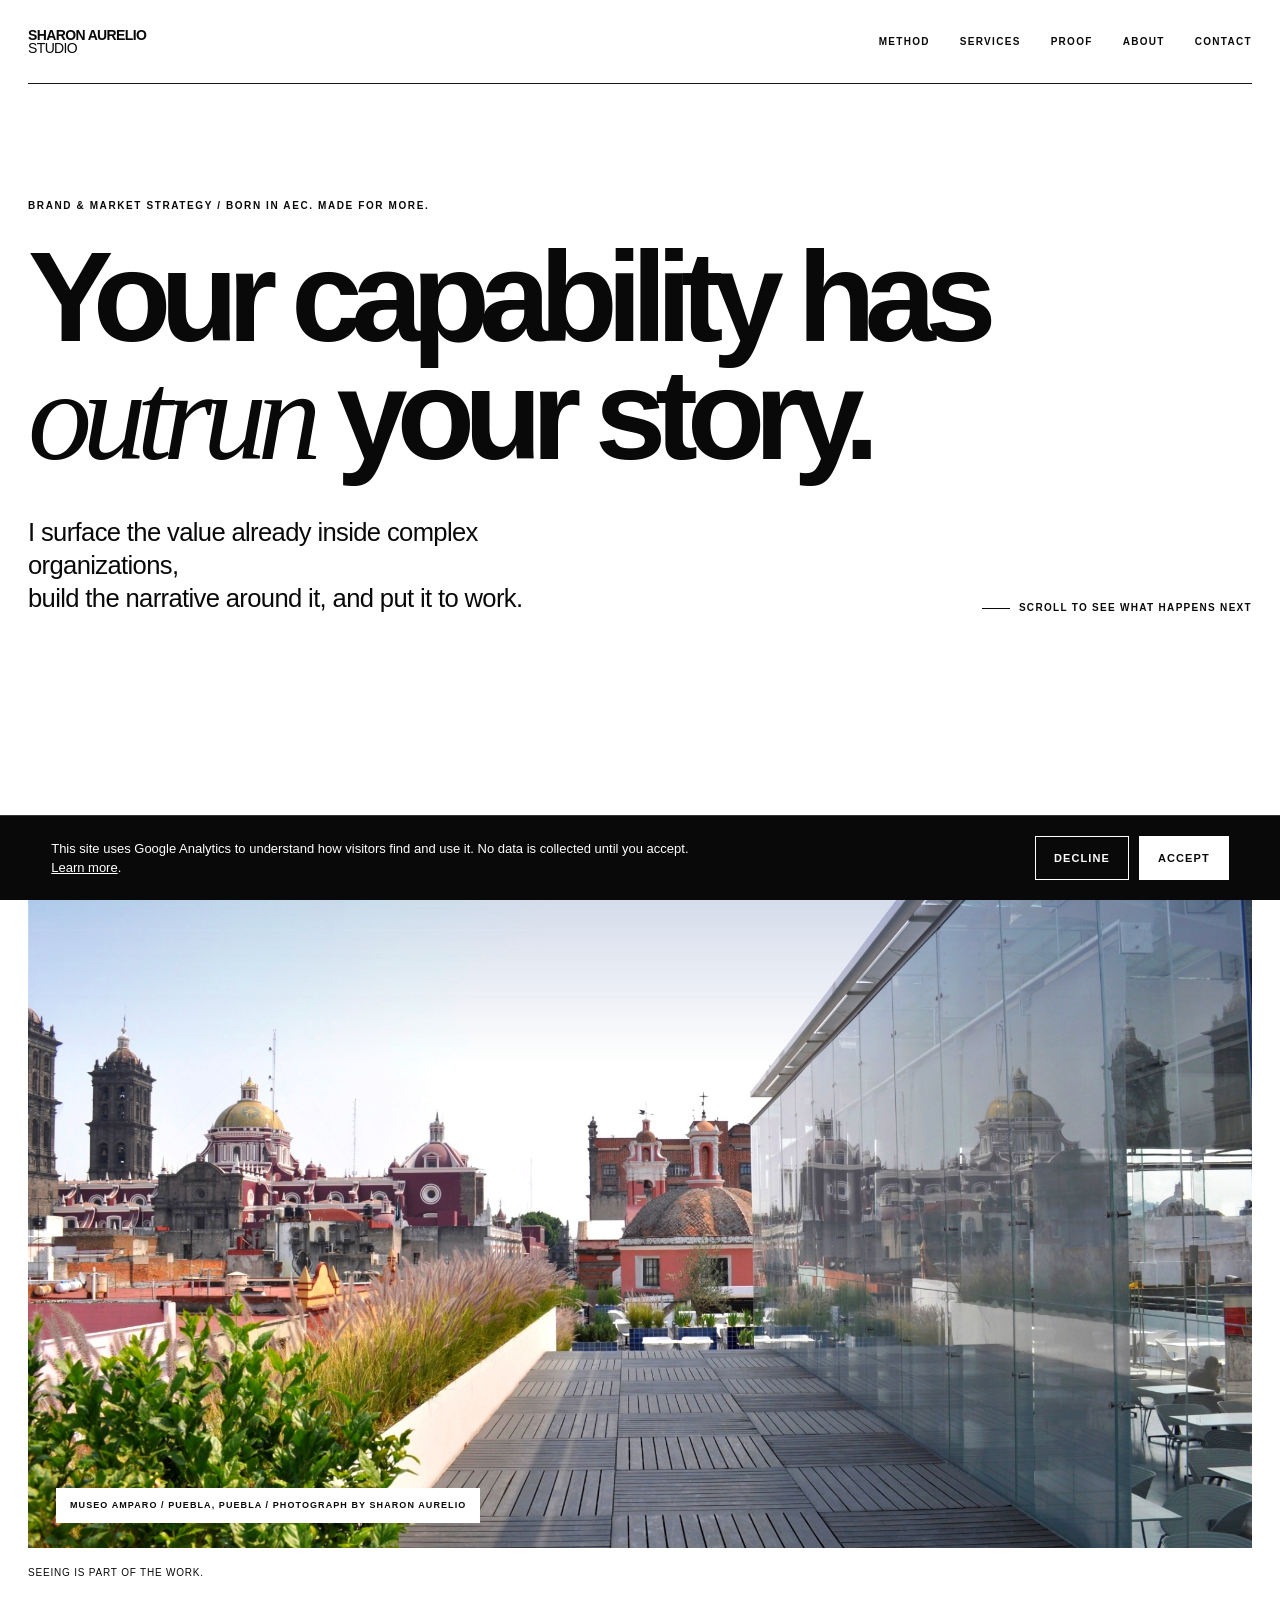
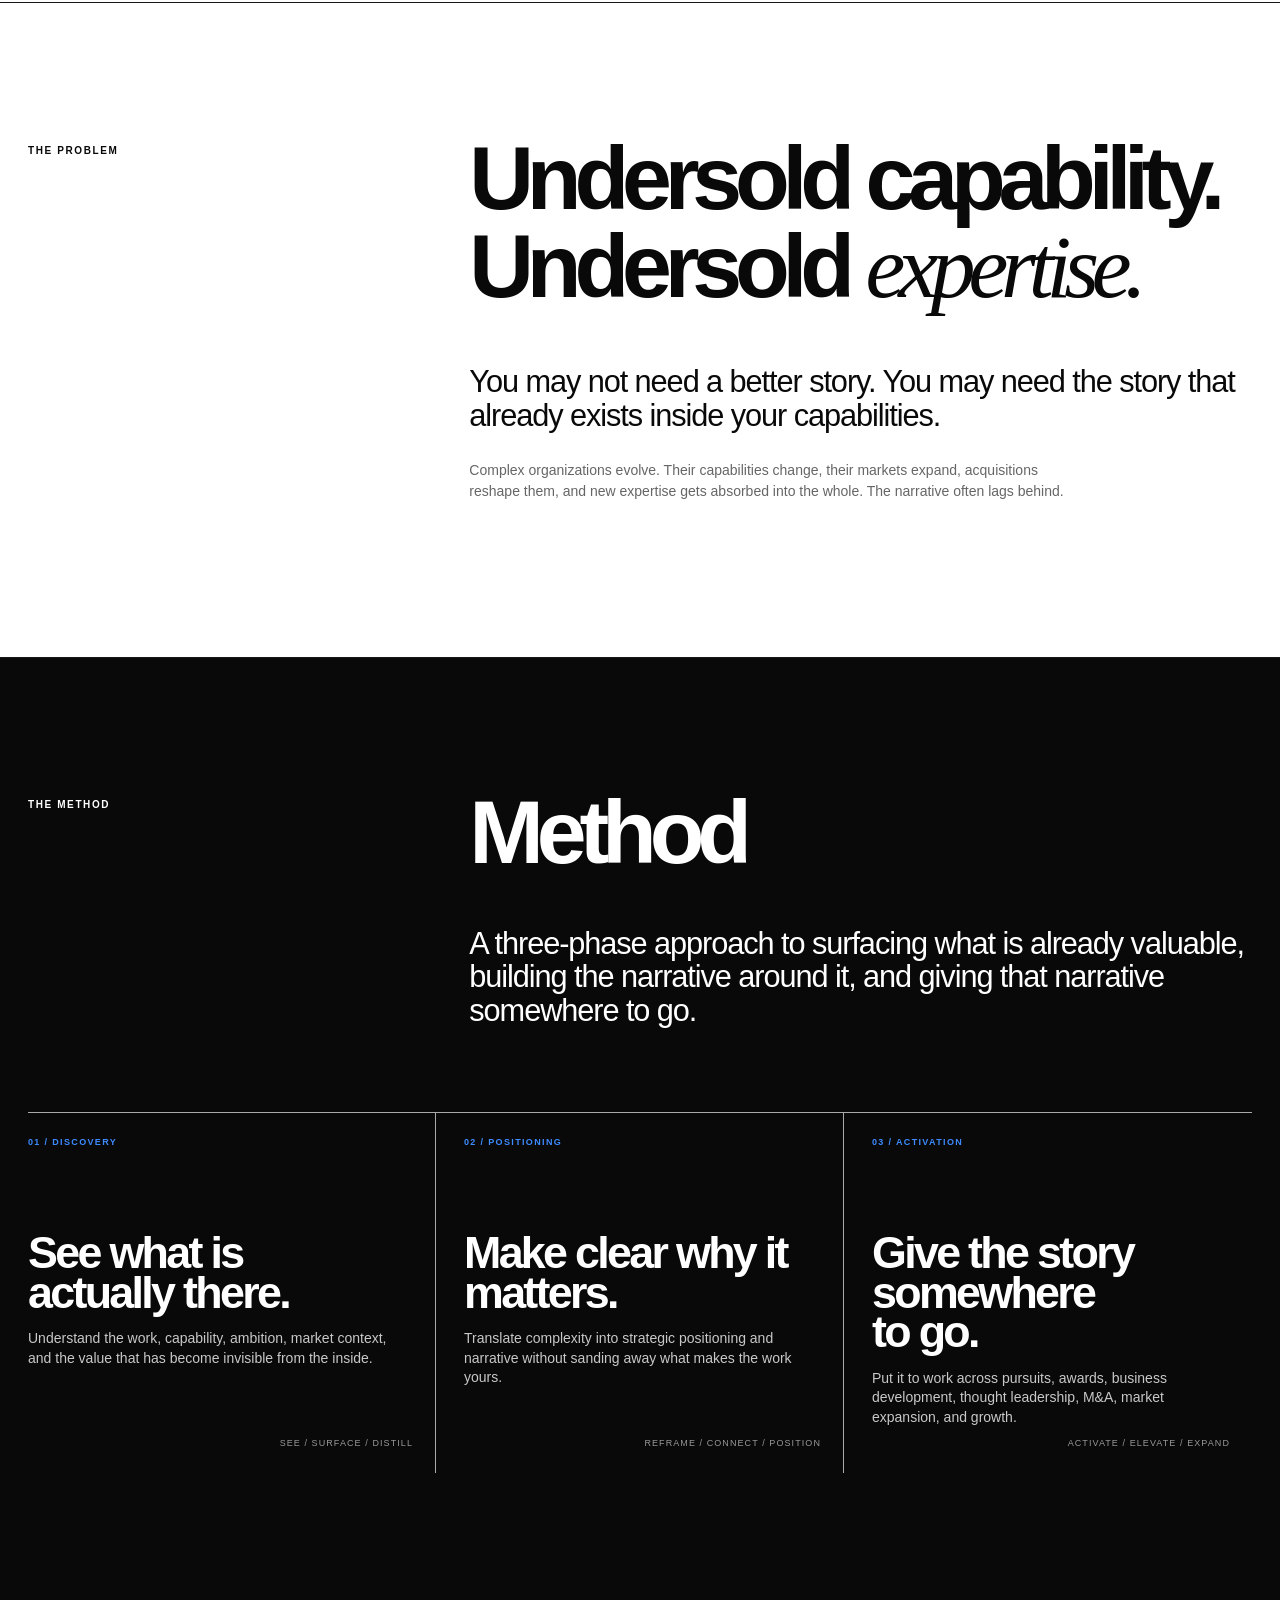
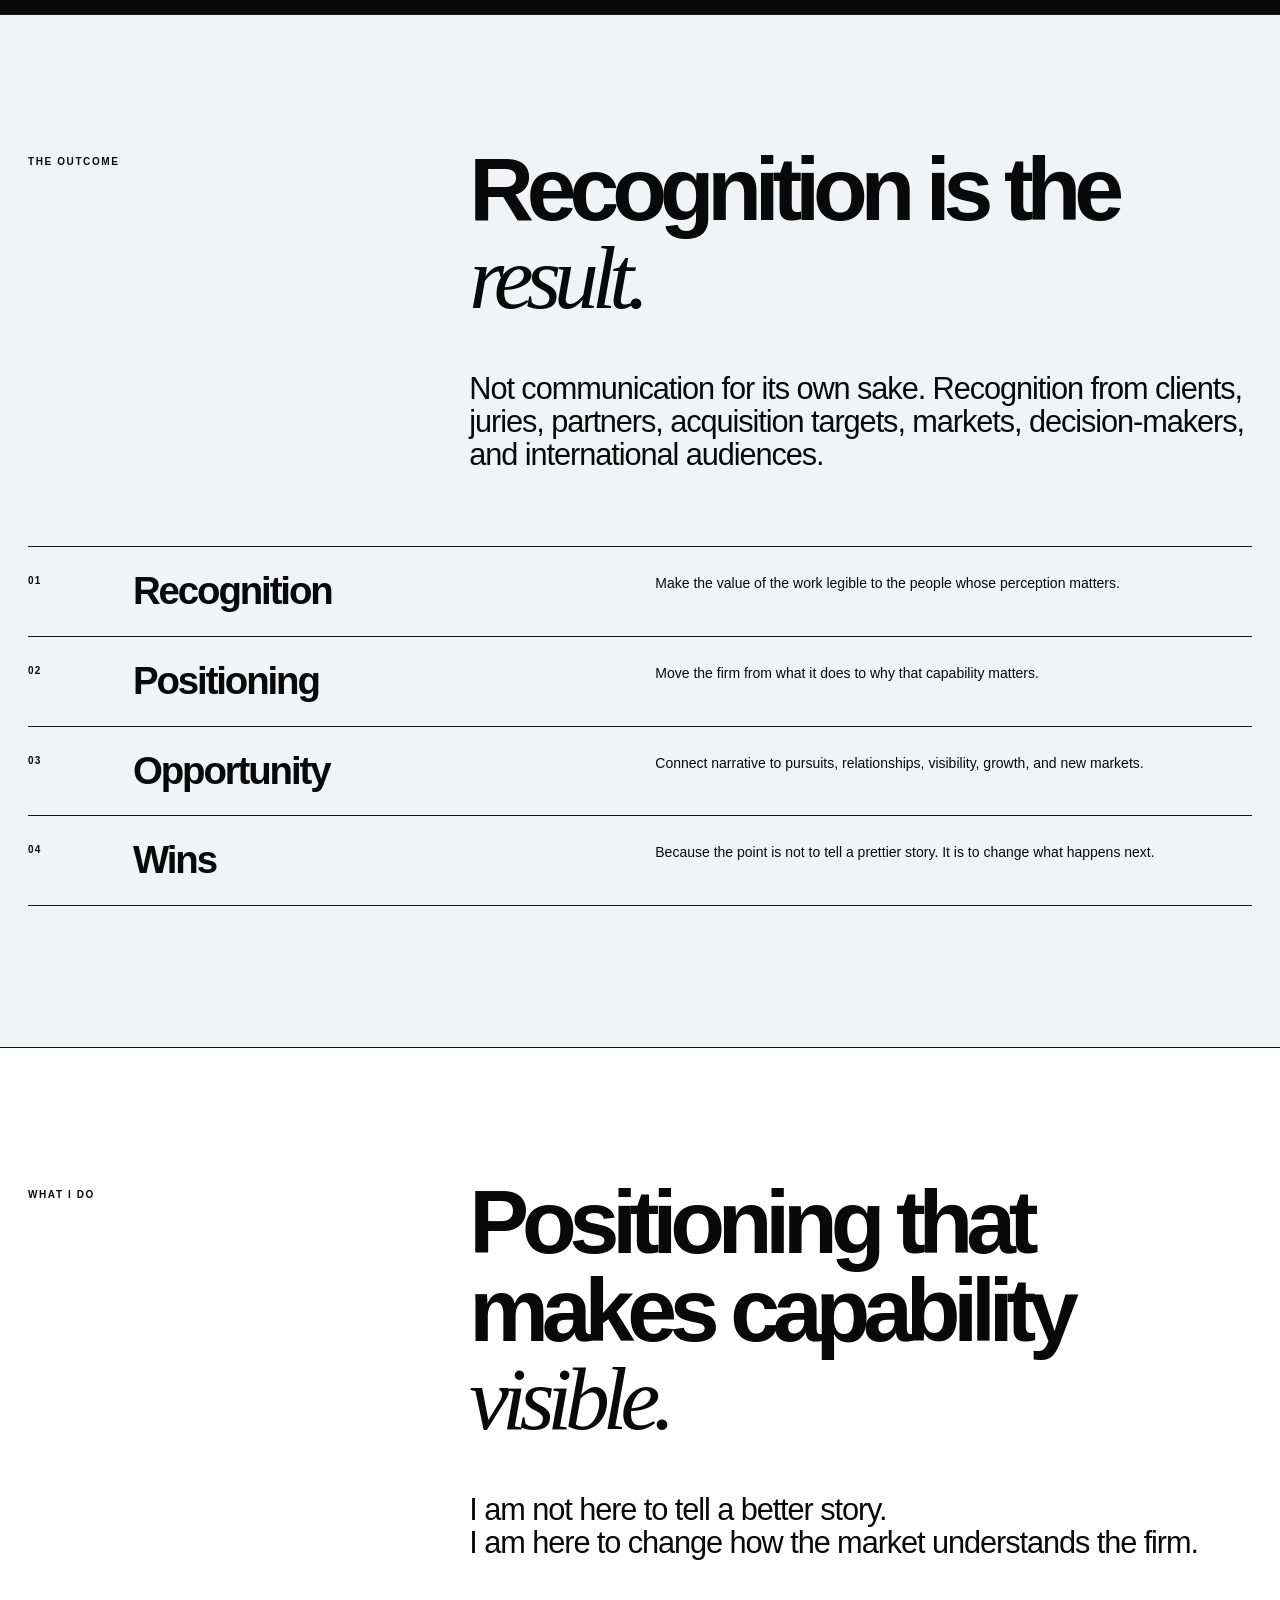
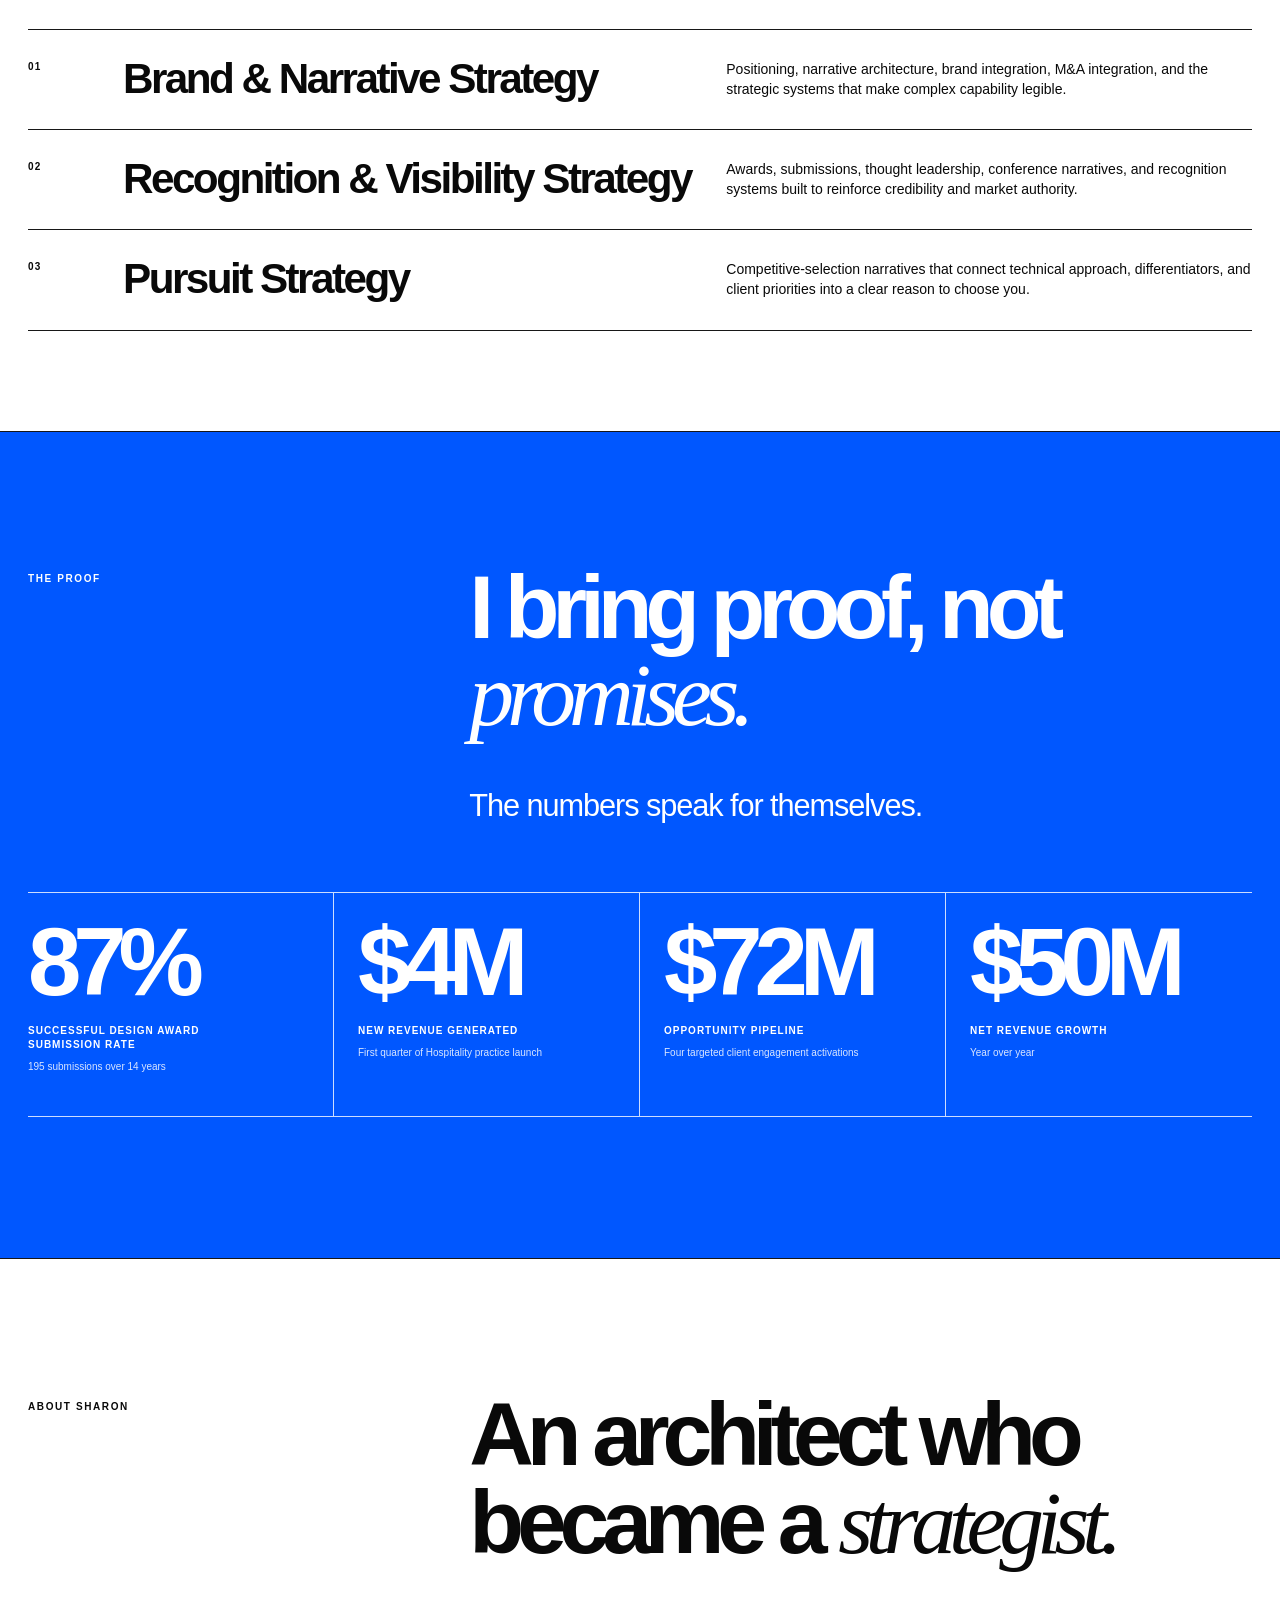
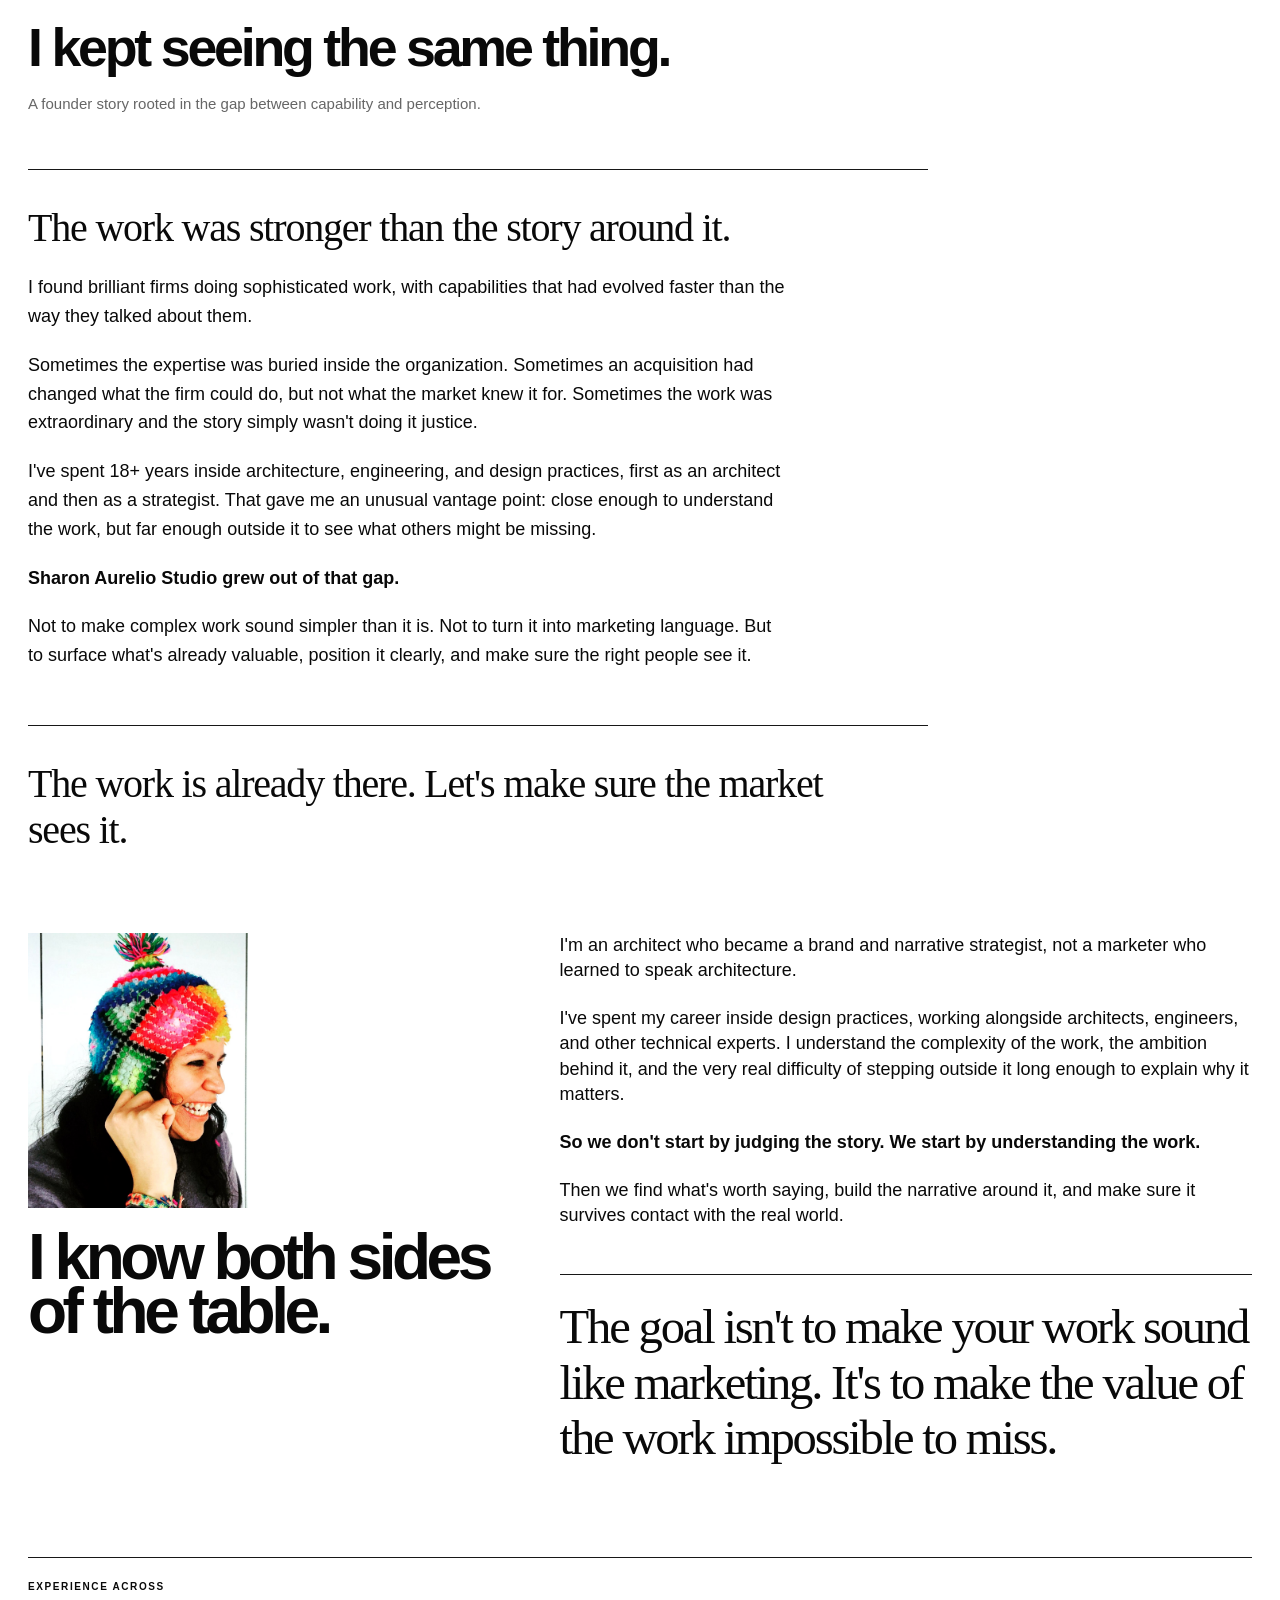
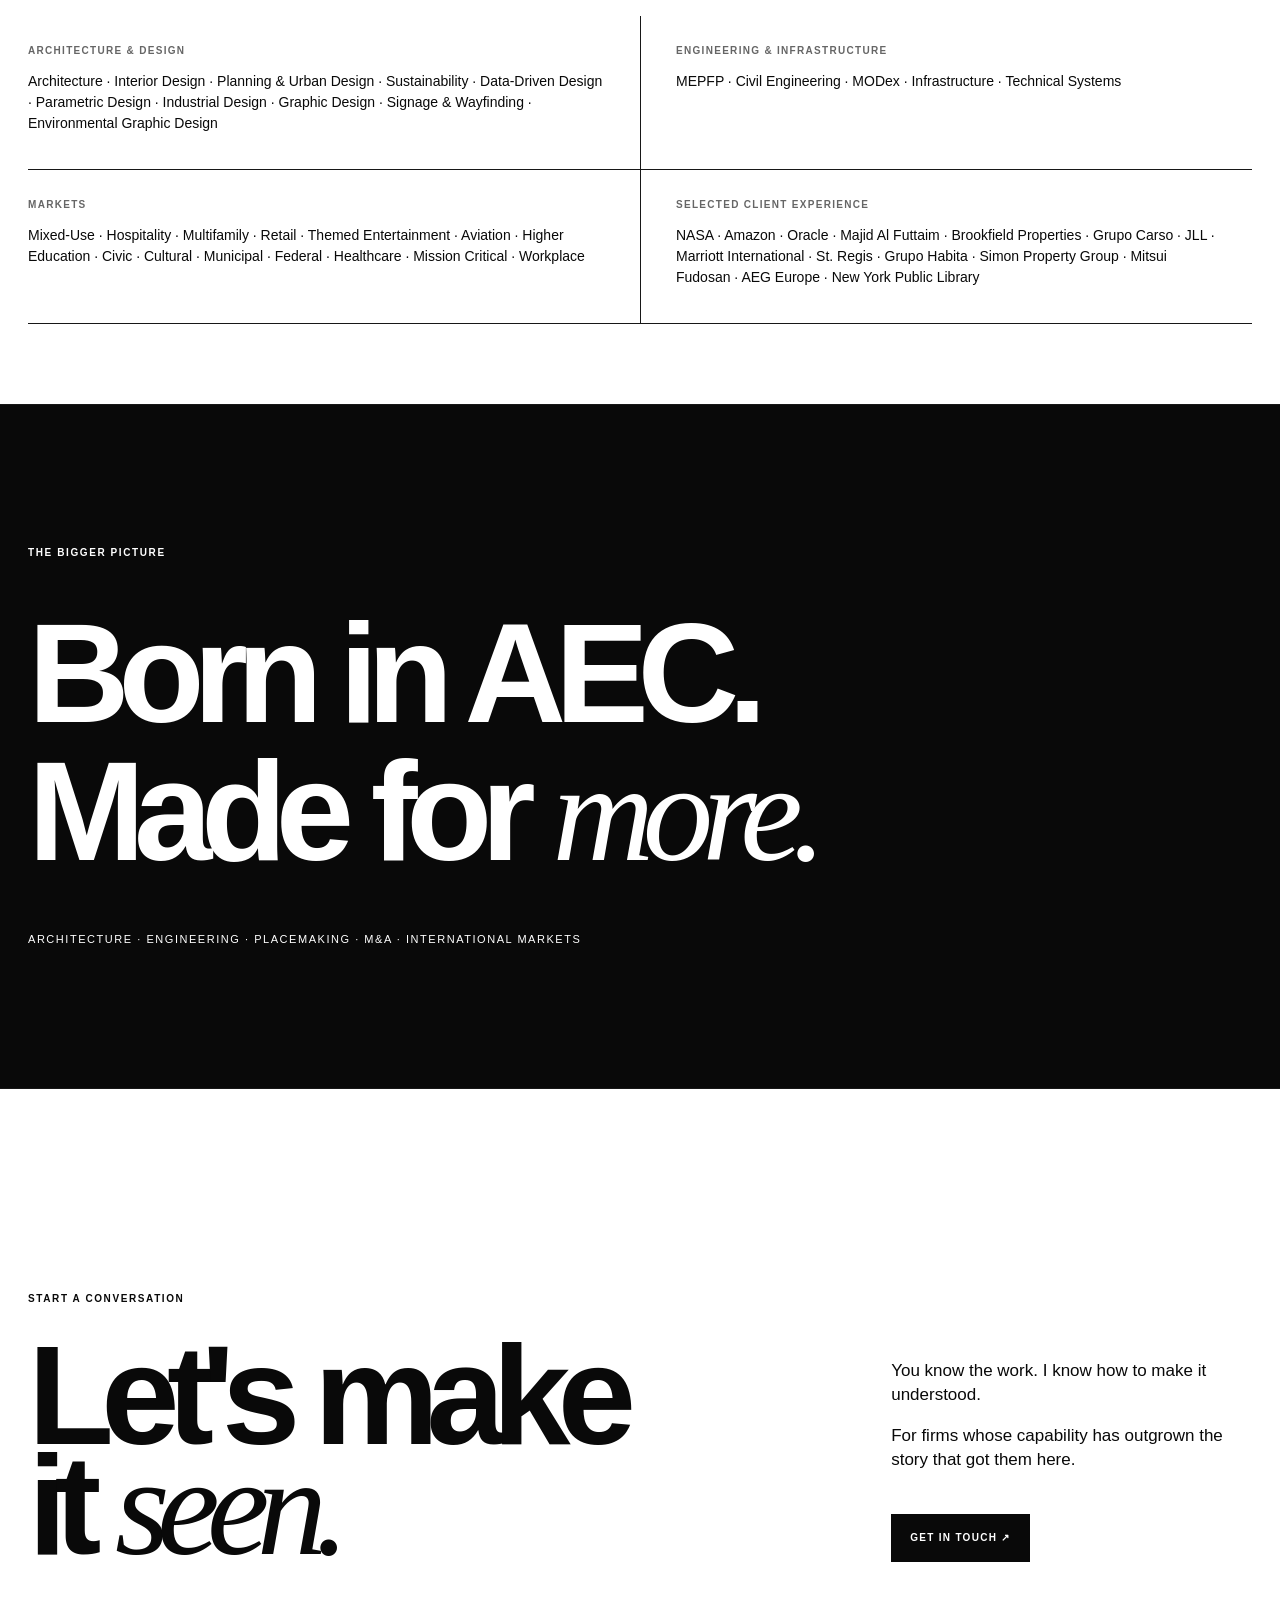
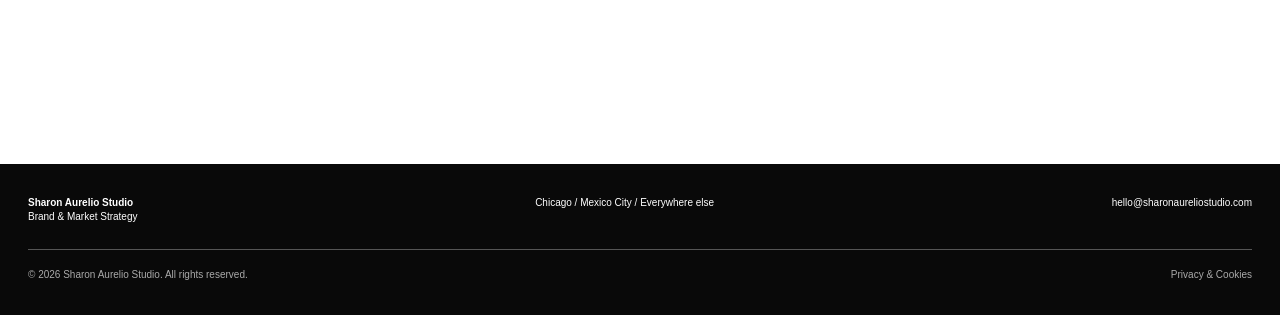
==== index.html @ 1851cd39 "Add founder-story section to About and bump cache version Inserts an origin-story block ("I kept see" ====
<!doctype html>
<html lang="en">
<head>
<!-- Google tag (gtag.js) -- NOT loaded here. It only loads after cookie consent
     is granted (see the consent-gate script near the end of <body>), so no
     analytics cookie is set before a visitor has chosen. -->
<script>
  window.dataLayer = window.dataLayer || [];
  function gtag(){dataLayer.push(arguments);}
</script>
<meta charset="utf-8">
<meta name="viewport" content="width=device-width,initial-scale=1">
<meta name="description" content="Sharon Aurelio Studio — brand and market strategy for firms whose capability has outrun their story.">
<title>Sharon Aurelio Studio — Brand & Market Strategy</title>
<script type="application/ld+json">
{
  "@context": "https://schema.org",
  "@type": "ProfessionalService",
  "name": "Sharon Aurelio Studio",
  "url": "https://sharonaureliostudio.com",
  "description": "Brand and market strategy for architecture, engineering, and infrastructure (AEC) firms whose capability has outrun their story.",
  "email": "hello@sharonaureliostudio.com",
  "areaServed": ["Chicago", "Mexico", "Worldwide"],
  "founder": {
    "@type": "Person",
    "name": "Sharon Aurelio",
    "jobTitle": "Brand & Market Strategist",
    "image": "https://sharonaureliostudio.com/images/sharon-aurelio-headshot.jpg"
  },
  "serviceType": ["Brand & Market Strategy", "Recognition & Visibility Strategy", "Pursuit Strategy"],
  "knowsAbout": ["Brand strategy", "Market strategy", "AEC marketing", "Architecture firm branding", "Engineering firm branding", "Design award submissions", "Pursuit strategy", "M&A brand integration"]
}
</script>
<link rel="stylesheet" href="css/style.css?v=20260908c">
<script>
/* Opening-sequence gate: decide BEFORE paint whether the intro should run,
   so there is never a flash of the wrong state. No JS / reduced-motion / already
   seen this session => class is never added => overlay stays hidden (CSS default)
   and the homepage is what renders. */
(function(){
  try{
    var seen = sessionStorage.getItem('sasIntroSeen');
    var reduced = window.matchMedia && window.matchMedia('(prefers-reduced-motion: reduce)').matches;
    if(!seen && !reduced){
      document.documentElement.classList.add('show-intro');
    }
    if(seen || reduced){
      sessionStorage.setItem('sasIntroSeen','1');
    }
  }catch(e){ /* sessionStorage unavailable: fall through, intro simply won't show */ }
})();
</script>
</head>
<body>

<div class="intro" id="intro" aria-hidden="true">
  <p class="intro-statement">Your work is better than<br><span class="accent">the story you're telling about it.</span></p>
</div>

<header class="container nav">
  <a class="logo" href="#top">Sharon Aurelio<span>Studio</span></a>
  <nav class="navlinks" id="navlinks">
    <a href="#method">Method</a>
    <a href="#services">Services</a>
    <a href="#proof">Proof</a>
    <a href="#about">About</a>
    <a href="#contact">Contact</a>
  </nav>
  <button class="menu-toggle" id="menuToggle" aria-expanded="false" aria-controls="mobilenav" type="button">Menu</button>
</header>

<nav class="mobilenav" id="mobilenav" aria-label="Mobile">
  <a href="#method">Method</a>
  <a href="#services">Services</a>
  <a href="#proof">Proof</a>
  <a href="#about">About</a>
  <a href="#contact">Contact</a>
</nav>

<main id="top">

<section class="container hero">
  <div>
    <div class="kicker">Brand &amp; Market Strategy / Born in AEC. Made for more.</div>
    <h1>Your capability has <em>outrun</em> your story.</h1>
    <div class="hero-meta">
      <p>I surface the value already inside complex organizations,<br class="hero-lede-break">build the narrative around it, and put it to work.</p>
      <div class="scroll"><span></span>Scroll to see what happens next</div>
    </div>
  </div>
</section>

<section class="image-break">
  <div class="container">
    <figure>
      <img src="images/amparo-editorial-edit.jpg" alt="Museo Amparo, Puebla, Puebla — photograph by Sharon Aurelio" width="2048" height="1360" loading="lazy">
      <div class="image-label">Museo Amparo / Puebla, Puebla / Photograph by Sharon Aurelio</div>
    </figure>
    <div class="image-caption">
      <div>Seeing is part of the work.</div>
    </div>
  </div>
</section>

<section class="section">
  <div class="container split">
    <div class="kicker">The problem</div>
    <div>
      <h2>Undersold capability.<br>Undersold <em>expertise.</em></h2>
      <p class="lede" style="margin-top:55px">You may not need a better story. You may need the story that already exists inside your capabilities.</p>
      <p class="micro" style="margin-top:28px">Complex organizations evolve. Their capabilities change, their markets expand, acquisitions reshape them, and new expertise gets absorbed into the whole. The narrative often lags behind.</p>
    </div>
  </div>
</section>

<section class="section dark" id="method">
  <div class="container">
    <div class="split">
      <div class="kicker">The Method</div>
      <div>
        <h2>Method</h2>
        <p class="lede" style="margin-top:50px">A three-phase approach to surfacing what is already valuable, building the narrative around it, and giving that narrative somewhere to go.</p>
      </div>
    </div>
    <div class="method-grid">
      <article class="method">
        <div class="method-no">01 / DISCOVERY</div>
        <h3>See what is actually there.</h3>
        <p>Understand the work, capability, ambition, market context, and the value that has become invisible from the inside.</p>
        <div class="method-word">See / Surface / Distill</div>
      </article>
      <article class="method">
        <div class="method-no">02 / POSITIONING</div>
        <h3>Make clear why it matters.</h3>
        <p>Translate complexity into strategic positioning and narrative without sanding away what makes the work yours.</p>
        <div class="method-word">Reframe / Connect / Position</div>
      </article>
      <article class="method">
        <div class="method-no">03 / ACTIVATION</div>
        <h3>Give the story somewhere<br>to go.</h3>
        <p>Put it to work across pursuits, awards, business development, thought leadership, M&amp;A, market expansion, and growth.</p>
        <div class="method-word">Activate / Elevate / Expand</div>
      </article>
    </div>
  </div>
</section>

<section class="section outcomes">
  <div class="container">
    <div class="split">
      <div class="kicker">The outcome</div>
      <div>
        <h2>Recognition is the <em>result.</em></h2>
        <p class="lede" style="margin-top:50px">Not communication for its own sake. Recognition from clients, juries, partners, acquisition targets, markets, decision-makers, and international audiences.</p>
      </div>
    </div>
    <div class="outcome-row">
      <div class="outcome"><div class="num">01</div><h3>Recognition</h3><p>Make the value of the work legible to the people whose perception matters.</p></div>
      <div class="outcome"><div class="num">02</div><h3>Positioning</h3><p>Move the firm from what it does to why that capability matters.</p></div>
      <div class="outcome"><div class="num">03</div><h3>Opportunity</h3><p>Connect narrative to pursuits, relationships, visibility, growth, and new markets.</p></div>
      <div class="outcome"><div class="num">04</div><h3>Wins</h3><p>Because the point is not to tell a prettier story. It is to change what happens next.</p></div>
    </div>
  </div>
</section>

<section class="section services" id="services">
  <div class="container split">
    <div class="kicker">What I do</div>
    <div>
      <h2>Positioning that makes capability <em>visible.</em></h2>
      <p class="lede" style="margin-top:50px">I am not here to tell a better story.<br>I am here to change how the market understands the firm.</p>
    </div>
  </div>
  <div class="container service-list">
    <article class="service">
      <div class="num">01</div>
      <h3>Brand &amp; Narrative Strategy</h3>
      <div><p>Positioning, narrative architecture, brand integration, M&amp;A integration, and the strategic systems that make complex capability legible.</p></div>
    </article>
    <article class="service">
      <div class="num">02</div>
      <h3>Recognition &amp; Visibility Strategy</h3>
      <div><p>Awards, submissions, thought leadership, conference narratives, and recognition systems built to reinforce credibility and market authority.</p></div>
    </article>
    <article class="service">
      <div class="num">03</div>
      <h3>Pursuit Strategy</h3>
      <div><p>Competitive-selection narratives that connect technical approach, differentiators, and client priorities into a clear reason to choose you.</p></div>
    </article>
  </div>
</section>

<section class="section proof" id="proof">
  <div class="container">
    <div class="split">
      <div class="kicker">The proof</div>
      <div>
        <h2>I bring proof, not <em>promises.</em></h2>
        <p class="lede" style="margin-top:50px">The numbers speak for themselves.</p>
      </div>
    </div>
    <div class="proof-grid">
      <div class="stat"><strong>87%</strong><span>Successful design award submission rate</span><small>195 submissions over 14 years</small></div>
      <div class="stat"><strong>$4M</strong><span>New revenue generated</span><small>First quarter of Hospitality practice launch</small></div>
      <div class="stat"><strong>$72M</strong><span>Opportunity pipeline</span><small>Four targeted client engagement activations</small></div>
      <div class="stat"><strong>$50M</strong><span>Net revenue growth</span><small>Year over year</small></div>
    </div>
  </div>
</section>

<section class="section about" id="about">
  <div class="container">
    <div class="split">
      <div class="kicker">About Sharon</div>
      <div><h2>An architect who became a <em>strategist.</em></h2></div>
    </div>

    <div class="founder-story">
      <h3>I kept seeing the same thing.</h3>
      <p class="founder-story-dek">A founder story rooted in the gap between capability and perception.</p>

      <div class="founder-story-block">
        <h4>The work was stronger than the story around it.</h4>
        <p>I found brilliant firms doing sophisticated work, with capabilities that had evolved faster than the way they talked about them.</p>
        <p>Sometimes the expertise was buried inside the organization. Sometimes an acquisition had changed what the firm could do, but not what the market knew it for. Sometimes the work was extraordinary and the story simply wasn't doing it justice.</p>
        <p>I've spent 18+ years inside architecture, engineering, and design practices, first as an architect and then as a strategist. That gave me an unusual vantage point: close enough to understand the work, but far enough outside it to see what others might be missing.</p>
        <p><strong>Sharon Aurelio Studio grew out of that gap.</strong></p>
        <p>Not to make complex work sound simpler than it is. Not to turn it into marketing language. But to surface what's already valuable, position it clearly, and make sure the right people see it.</p>
      </div>

      <div class="founder-story-block">
        <h4>The work is already there. Let's make sure the market sees it.</h4>
      </div>
    </div>

    <div class="about-intro">
      <div>
        <figure class="about-photo">
          <img src="images/sharon-aurelio-headshot.jpg" alt="Sharon Aurelio, brand and narrative strategist" width="1380" height="1380" loading="lazy">
        </figure>
        <h3>I know both sides of the table.</h3>
      </div>
      <div class="about-copy">
        <p>I'm an architect who became a brand and narrative strategist, not a marketer who learned to speak architecture.</p>
        <p>I've spent my career inside design practices, working alongside architects, engineers, and other technical experts. I understand the complexity of the work, the ambition behind it, and the very real difficulty of stepping outside it long enough to explain why it matters.</p>
        <p><strong>So we don't start by judging the story. We start by understanding the work.</strong></p>
        <p>Then we find what's worth saying, build the narrative around it, and make sure it survives contact with the real world.</p>
        <div class="quote">The goal isn't to make your work sound like marketing. It's to make the value of the work impossible to miss.</div>
      </div>
    </div>

    <div class="experience">
      <h3 class="kicker" style="padding:22px 0">Experience across</h3>
      <div class="exp-grid">
        <div class="exp-block"><h4>Architecture &amp; Design</h4><p>Architecture · Interior Design · Planning &amp; Urban Design · Sustainability · Data-Driven Design · Parametric Design · Industrial Design · Graphic Design · Signage &amp; Wayfinding · Environmental Graphic Design</p></div>
        <div class="exp-block"><h4>Engineering &amp; Infrastructure</h4><p>MEPFP · Civil Engineering · MODex · Infrastructure · Technical Systems</p></div>
        <div class="exp-block"><h4>Markets</h4><p>Mixed-Use · Hospitality · Multifamily · Retail · Themed Entertainment · Aviation · Higher Education · Civic · Cultural · Municipal · Federal · Healthcare · Mission Critical · Workplace</p></div>
        <div class="exp-block"><h4>Selected client experience</h4><p>NASA · Amazon · Oracle · Majid Al Futtaim · Brookfield Properties · Grupo Carso · JLL · Marriott International · St. Regis · Grupo Habita · Simon Property Group · Mitsui Fudosan · AEG Europe · New York Public Library</p></div>
      </div>
    </div>
  </div>
</section>

<section class="section statement">
  <div class="container">
    <div class="kicker">The bigger picture</div>
    <h2 style="margin-top:45px">Born in AEC.<br>Made for <em>more.</em></h2>
    <div class="sub">Architecture · Engineering · Placemaking · M&amp;A · International Markets</div>
  </div>
</section>

<section class="contact" id="contact">
  <div class="container contact-grid">
    <div>
      <div class="kicker">Start a conversation</div>
      <h2 style="margin-top:35px">Let's make<br>it <em>seen.</em></h2>
    </div>
    <div class="contact-side">
      <p>You know the work. I know how to make it understood.</p>
      <p>For firms whose capability has outgrown the story that got them here.</p>
      <a class="cta" href="mailto:hello@sharonaureliostudio.com">Get in touch ↗</a>
    </div>
  </div>
</section>

</main>

<footer class="footer">
  <div class="container">
    <div class="footer-top">
      <div><strong>Sharon Aurelio Studio</strong><br>Brand &amp; Market Strategy</div>
      <div>Chicago / Mexico City / Everywhere else</div>
      <div><a href="mailto:hello@sharonaureliostudio.com">hello@sharonaureliostudio.com</a></div>
    </div>
    <div class="footer-bottom">
      <div>© 2026 Sharon Aurelio Studio. All rights reserved.</div>
      <div><a href="privacy.html">Privacy &amp; Cookies</a></div>
    </div>
  </div>
</footer>

<div id="cookieBanner" class="cookie-banner" hidden role="region" aria-label="Cookie notice">
  <p>This site uses Google Analytics to understand how visitors find and use it. No data is collected until you accept. <a href="privacy.html">Learn more</a>.</p>
  <div class="cookie-banner-actions">
    <button id="cookieDecline" type="button">Decline</button>
    <button id="cookieAccept" type="button">Accept</button>
  </div>
</div>

<script src="js/script.js?v=20260908c" defer></script>
</body>
</html>
---- css/style.css ----
/* ==========================================================================
   Sharon Aurelio Studio — Stylesheet
   Section comments below match the site's own section names so anyone can
   find the right block without reading the whole file.
   ========================================================================== */

/* --- Design tokens --------------------------------------------------- */
:root{
  --ink:#090909;
  --paper:#fff;
  --soft:#f2f3f4;
  --blue:#0057ff;   /* reserved for the Proof stats band background only */
  --line:#171717;
  --muted:#666;
  --serif: Georgia, "Times New Roman", serif;
  --sans: Arial, Helvetica, sans-serif;
}

/* --- Reset / base ------------------------------------------------------ */
*{box-sizing:border-box}
html{scroll-behavior:smooth}
@media(prefers-reduced-motion:reduce){
  html{scroll-behavior:auto}
}
body{margin:0;background:var(--paper);color:var(--ink);font-family:var(--sans);line-height:1.4}
a{color:inherit;text-decoration:none}
img{display:block;width:100%;height:100%;object-fit:cover}
.container{width:min(1400px,calc(100% - 56px));margin:0 auto}

/* Visible keyboard-focus state everywhere. Light backgrounds get a dark
   ring; dark/blue backgrounds get a light ring so it stays visible. */
:focus-visible{outline:3px solid var(--ink);outline-offset:3px}
.dark :focus-visible,
.statement :focus-visible,
.footer :focus-visible,
.proof :focus-visible{outline-color:var(--paper)}

/* --- Header / nav -------------------------------------------------- */
.nav{height:84px;border-bottom:1px solid var(--line);display:flex;align-items:center;justify-content:space-between}
.logo{font-weight:800;font-size:14px;line-height:.9;letter-spacing:-.045em;text-transform:uppercase}
.logo span{display:block;font-weight:400}
.navlinks{display:flex;gap:30px;font-size:10px;font-weight:700;letter-spacing:.13em;text-transform:uppercase}
.navlinks a{padding:8px 0;display:inline-block}
.navlinks a:hover{text-decoration:underline}

.menu-toggle{
  display:none;
  font-size:10px;font-weight:700;letter-spacing:.13em;text-transform:uppercase;
  background:none;border:1px solid var(--line);color:var(--ink);
  padding:12px 16px;min-height:44px;cursor:pointer;font-family:var(--sans);
}
.menu-toggle[aria-expanded="true"]{background:var(--ink);color:var(--paper);border-color:var(--ink)}

.mobilenav{
  display:none;
  flex-direction:column;
  border-bottom:1px solid var(--line);
  overflow:hidden;
  max-height:0;
  transition:max-height .3s ease;
}
.mobilenav.open{max-height:400px}
.mobilenav a{
  padding:16px 28px;min-height:44px;display:flex;align-items:center;
  font-size:13px;font-weight:700;letter-spacing:.08em;text-transform:uppercase;
  border-top:1px solid var(--line);
}
@media(prefers-reduced-motion:reduce){
  .mobilenav{transition:none}
}

/* --- Shared type helpers -------------------------------------------- */
.kicker{font-size:10px;letter-spacing:.16em;text-transform:uppercase;font-weight:700}

/* --- Opening sequence (intro overlay) -------------------------------
   Hidden by default: only <html class="show-intro"> (set by the inline
   head script, before paint) reveals it. No JS, reduced-motion, or a
   repeat visit this session => this block never appears and the
   homepage underneath is simply what renders. */
.intro{
  display:none;
  position:fixed;inset:0;z-index:1000;
  background:var(--ink);color:var(--paper);
  align-items:center;justify-content:center;
  padding:0 clamp(24px,6vw,80px);
  text-align:left;
  opacity:1;
  transition:opacity 1s ease-out;
}
html.show-intro .intro{display:flex}
html.show-intro body{overflow:hidden}
html.show-intro.intro-done body{overflow:auto}
html.intro-done .intro{display:none}

.intro-statement{
  margin:0;max-width:780px;
  font-size:clamp(22px,3.4vw,46px);
  line-height:1.18;letter-spacing:-.02em;font-weight:800;
  transform:translateY(0);opacity:1;
  filter:blur(0);
  transition:transform .5s cubic-bezier(.5,0,.85,.25), opacity .4s ease-in, filter .4s ease-in;
}
.intro-statement .accent{color:var(--blue)}
/* Stage 1: statement scrolls up and away */
html.intro-exit .intro-statement{
  transform:translateY(-120%);
  opacity:0;
  filter:blur(6px);
}
/* Stage 2 (starts after stage 1 is underway): the overlay itself fades
   slowly, revealing the homepage beneath it */
html.intro-exit .intro{
  transition-delay:.35s;
  opacity:0;
}

@media(prefers-reduced-motion:reduce){
  .intro,.intro-statement{display:none !important}
}

/* --- Hero -------------------------------------------------------------- */
.hero{min-height:calc(100vh - 84px);display:flex;flex-direction:column;justify-content:space-between;padding:clamp(55px,9vw,125px) 0 42px;border-bottom:1px solid var(--line)}
.hero h1{font-size:clamp(62px,10vw,154px);line-height:.92;letter-spacing:-.085em;max-width:1100px;margin:25px 0 40px;font-weight:800}
.hero h1 em{font-family:var(--serif);font-weight:400;letter-spacing:-.075em}
.hero-meta{display:grid;grid-template-columns:1fr 1fr;gap:40px;align-items:end}
.hero-meta p{font-size:clamp(17px,2vw,26px);line-height:1.3;letter-spacing:-.025em;max-width:690px;margin:0}
.scroll{justify-self:end;font-size:10px;text-transform:uppercase;letter-spacing:.13em;font-weight:700}
.scroll span{display:inline-block;width:28px;height:1px;background:var(--ink);vertical-align:middle;margin-right:9px}

/* --- Image break --------------------------------------------------- */
.image-break{padding:0;border-bottom:1px solid var(--line)}
.image-break figure{margin:0;height:min(72vh,900px);position:relative;overflow:hidden}
.image-break img{object-position:center}
.image-label{position:absolute;left:28px;bottom:25px;background:var(--paper);padding:11px 14px;font-size:9px;text-transform:uppercase;letter-spacing:.12em;font-weight:700}
.image-caption{padding:18px 0 22px;font-size:10px;text-transform:uppercase;letter-spacing:.08em}

/* --- Shared section scaffolding -------------------------------------- */
.section{padding:clamp(90px,11vw,170px) 0;border-bottom:1px solid var(--line)}
.split{display:grid;grid-template-columns:1fr 2fr;gap:50px}
.section h2{font-size:clamp(52px,7vw,108px);line-height:.98;letter-spacing:-.08em;margin:-.1em 0 0;max-width:950px}
.section h2 em{font-family:var(--serif);font-weight:400}
.lede{font-size:clamp(21px,2.4vw,34px);line-height:1.08;letter-spacing:-.035em;max-width:800px;margin:0}
.micro{font-size:14px;line-height:1.5;max-width:600px;color:var(--muted)}

.dark{background:var(--ink);color:var(--paper)}
.dark .micro{color:#bdbdbd}

/* --- The method ------------------------------------------------------ */
#method h2 em{font-style:normal}
.method-grid{margin-top:85px;border-top:1px solid #aaa;display:grid;grid-template-columns:repeat(3,1fr)}
.method{padding:23px 28px 35px 0;min-height:360px;border-right:1px solid #aaa;position:relative}
.method:nth-child(2),.method:nth-child(3){padding-left:28px}
.method:last-child{border-right:0}
.method-no{font-size:9px;letter-spacing:.15em;color:#3d8bff;font-weight:700}
.method h3{font-size:clamp(29px,3.5vw,53px);line-height:.88;letter-spacing:-.06em;margin:85px 0 17px;max-width:340px}
.method p{font-size:14px;color:#c8c8c8;max-width:370px;margin:0}
.method-word{position:absolute;right:22px;bottom:23px;font-size:9px;letter-spacing:.12em;text-transform:uppercase;color:#999}

/* --- The outcome ------------------------------------------------------- */
.outcomes{background:var(--soft)}
.outcome-row{margin-top:75px;border-top:1px solid var(--line)}
.outcome{display:grid;grid-template-columns:80px 1fr 1.2fr;gap:25px;padding:27px 0;border-bottom:1px solid var(--line);align-items:start}
.outcome .num{font-size:10px;letter-spacing:.12em;font-weight:700}
.outcome h3{font-size:clamp(25px,3vw,45px);line-height:.9;letter-spacing:-.055em;margin:0}
.outcome p{margin:0;font-size:14px;max-width:560px}

/* --- What I do (services) --------------------------------------------- */
.services{padding-bottom:100px}
.service-list{margin-top:70px;border-top:1px solid var(--line)}
.service{display:grid;grid-template-columns:70px 1.1fr 1fr;gap:25px;padding:30px 0;border-bottom:1px solid var(--line)}
.service .num{font-size:10px;letter-spacing:.12em;font-weight:700}
.service h3{margin:0;font-size:clamp(28px,3.3vw,48px);line-height:.9;letter-spacing:-.06em}
.service p{margin:0;font-size:14px;max-width:600px}
.video-placeholder{display:inline-flex;align-items:center;gap:9px;font-size:9px;text-transform:uppercase;letter-spacing:.12em;font-weight:700;color:var(--ink);border-bottom:1px solid var(--ink);padding-bottom:5px;margin-top:20px}
.video-placeholder::before{content:"▶";font-size:8px}

/* --- The proof — the ONE place blue is allowed to live ---------------- */
.proof{background:var(--blue);color:var(--paper)}
.proof-grid{margin-top:70px;display:grid;grid-template-columns:repeat(4,1fr);border-top:1px solid rgba(255,255,255,.8);border-bottom:1px solid rgba(255,255,255,.8)}
.stat{padding:32px 24px 42px 0;border-right:1px solid rgba(255,255,255,.8)}
.stat:nth-child(n+2){padding-left:24px}
.stat:last-child{border-right:0}
.stat strong{display:block;font-size:clamp(50px,7.5vw,112px);line-height:.78;letter-spacing:-.085em}
.stat span{display:block;margin-top:24px;font-size:10px;text-transform:uppercase;letter-spacing:.1em;font-weight:700;max-width:190px}
.stat small{display:block;margin-top:8px;font-size:10px;opacity:.85;max-width:220px} /* .85 not .78: keeps text >=4.5:1 against the blue */

/* --- About Sharon -------------------------------------------------- */
.about{padding-bottom:80px}
.about-intro{margin-top:80px;display:grid;grid-template-columns:1fr 1.5fr;gap:70px}
.about-photo{margin:0 0 28px;width:min(220px,60%);aspect-ratio:4/5;overflow:hidden}
.about-photo img{object-position:center 30%}
.about-intro h3{font-size:clamp(40px,5vw,75px);line-height:.84;letter-spacing:-.07em;margin:-.08em 0 0}
.about-copy{font-size:18px;max-width:760px}
.about-copy p{margin:0 0 23px}
.about-copy strong{font-weight:800}
.about-copy .quote{font-family:var(--serif);font-size:clamp(28px,3.8vw,55px);line-height:1.15;letter-spacing:-.045em;border-top:1px solid var(--line);padding-top:25px;margin-top:45px}
.founder-story{margin-top:55px;max-width:900px}
.founder-story h3{font-size:clamp(34px,4.2vw,58px);line-height:1;letter-spacing:-.06em;margin:0}
.founder-story-dek{margin:18px 0 0;font-size:15px;color:var(--muted);max-width:520px}
.founder-story-block{margin-top:55px;border-top:1px solid var(--line);padding-top:35px}
.founder-story-block h4{font-family:var(--serif);font-weight:400;font-size:clamp(24px,3.2vw,40px);line-height:1.15;letter-spacing:-.03em;margin:0 0 22px;max-width:820px}
.founder-story-block p{font-size:18px;line-height:1.6;margin:0 0 20px;max-width:760px}
.founder-story-block strong{font-weight:800}
.experience{margin-top:90px;border-top:1px solid var(--line)}
.experience > .kicker{display:block;margin:0}
.exp-grid{display:grid;grid-template-columns:1fr 1fr;gap:0}
.exp-block{padding:28px 35px 35px 0;border-bottom:1px solid var(--line)}
.exp-block:nth-child(even){padding-left:35px;border-left:1px solid var(--line)}
.exp-block h4{margin:0 0 13px;font-size:10px;text-transform:uppercase;letter-spacing:.13em;color:var(--muted)}
.exp-block p{margin:0;font-size:14px;line-height:1.5}

/* --- The bigger picture (statement) ------------------------------------ */
.statement{background:var(--ink);color:var(--paper);min-height:75vh;display:flex;align-items:center}
.statement h2{font-size:clamp(65px,11vw,170px);max-width:1250px}
.statement .sub{margin-top:50px;font-size:11px;text-transform:uppercase;letter-spacing:.14em}

/* --- Contact ------------------------------------------------------------ */
.contact{min-height:75vh;display:flex;align-items:center}
.contact-grid{display:grid;grid-template-columns:1.5fr .7fr;gap:90px;align-items:end}
.contact h2{font-size:clamp(65px,11vw,170px);line-height:.78;letter-spacing:-.09em;margin:0}
.contact h2 em{font-family:var(--serif);font-weight:400}
.contact-side{font-size:17px;max-width:440px}
.cta{display:inline-block;margin-top:25px;background:var(--ink);color:var(--paper);padding:17px 19px;font-size:10px;font-weight:700;letter-spacing:.13em;text-transform:uppercase}
.cta:hover{background:#2a2a2a}

/* --- Footer -------------------------------------------------------------- */
.footer{background:var(--ink);color:var(--paper);padding:32px 0;font-size:10px}
.footer-top{display:flex;justify-content:space-between;gap:30px;padding-bottom:25px;border-bottom:1px solid #555}
.footer-bottom{display:flex;justify-content:space-between;gap:30px;padding-top:18px;color:#aaa;line-height:1.45}
.footer a:hover{text-decoration:underline}

/* --- Responsive --------------------------------------------------------- */
@media(max-width:900px){
  .container{width:min(100% - 34px,1400px)}
  .navlinks{display:none}
  .menu-toggle{display:inline-block}
  .mobilenav{display:flex}
  .hero-meta,.split,.about-intro,.contact-grid{grid-template-columns:1fr}
  .scroll{justify-self:start}
  .image-break figure{height:58vh}
  .method-grid,.proof-grid{grid-template-columns:1fr}
  .method,.method:nth-child(2),.method:nth-child(3){border-right:0;border-bottom:1px solid #aaa;padding:25px 0;min-height:260px}
  .method:last-child{border-bottom:0}
  .method h3{margin-top:50px}
  .outcome,.service{grid-template-columns:45px 1fr}
  /* target the last direct grid child, not "p" — .service wraps its copy
     in a <div> (for the video-placeholder link), so ".service p" never
     matched a real grid item and the whole block fell into the 45px
     number column at this breakpoint. */
  .outcome>*:last-child,.service>*:last-child{grid-column:2}
  .stat,.stat:nth-child(n+2){border-right:0;border-bottom:1px solid rgba(255,255,255,.8);padding:30px 0}
  .stat:last-child{border-bottom:0}
  .exp-grid{grid-template-columns:1fr}
  .exp-block:nth-child(even){padding-left:0;border-left:0}
  .footer-top,.footer-bottom{flex-direction:column}
}
@media(max-width:600px){
  .hero h1{font-size:58px}
  .section h2{font-size:52px}
  .image-break figure{height:48vh}
  /* This break was requested for the wide desktop layout specifically;
     on narrow phones it forced an uneven-looking gap against the line
     above, so let the paragraph just reflow naturally here instead. */
  .hero-lede-break{display:none}
}

/* --- Cookie consent banner ------------------------------------------------ */
.cookie-banner{
  position:fixed;left:0;right:0;bottom:0;z-index:1500;
  background:var(--ink);color:var(--paper);
  padding:20px clamp(20px,4vw,56px);
  display:flex;flex-wrap:wrap;gap:16px;align-items:center;justify-content:space-between;
  border-top:1px solid #333;
}
.cookie-banner[hidden]{display:none}
.cookie-banner p{margin:0;font-size:13px;line-height:1.5;max-width:640px}
.cookie-banner a{text-decoration:underline}
.cookie-banner-actions{display:flex;gap:10px;flex-shrink:0}
.cookie-banner-actions button{
  font-family:var(--sans);font-size:11px;font-weight:700;letter-spacing:.1em;text-transform:uppercase;
  padding:13px 18px;min-height:44px;cursor:pointer;border:1px solid var(--paper);background:transparent;color:var(--paper);
}
#cookieAccept{background:var(--paper);color:var(--ink)}
.cookie-banner :focus-visible{outline-color:var(--paper)}
@media(max-width:600px){
  .cookie-banner{flex-direction:column;align-items:stretch}
  .cookie-banner-actions{justify-content:flex-end}
}
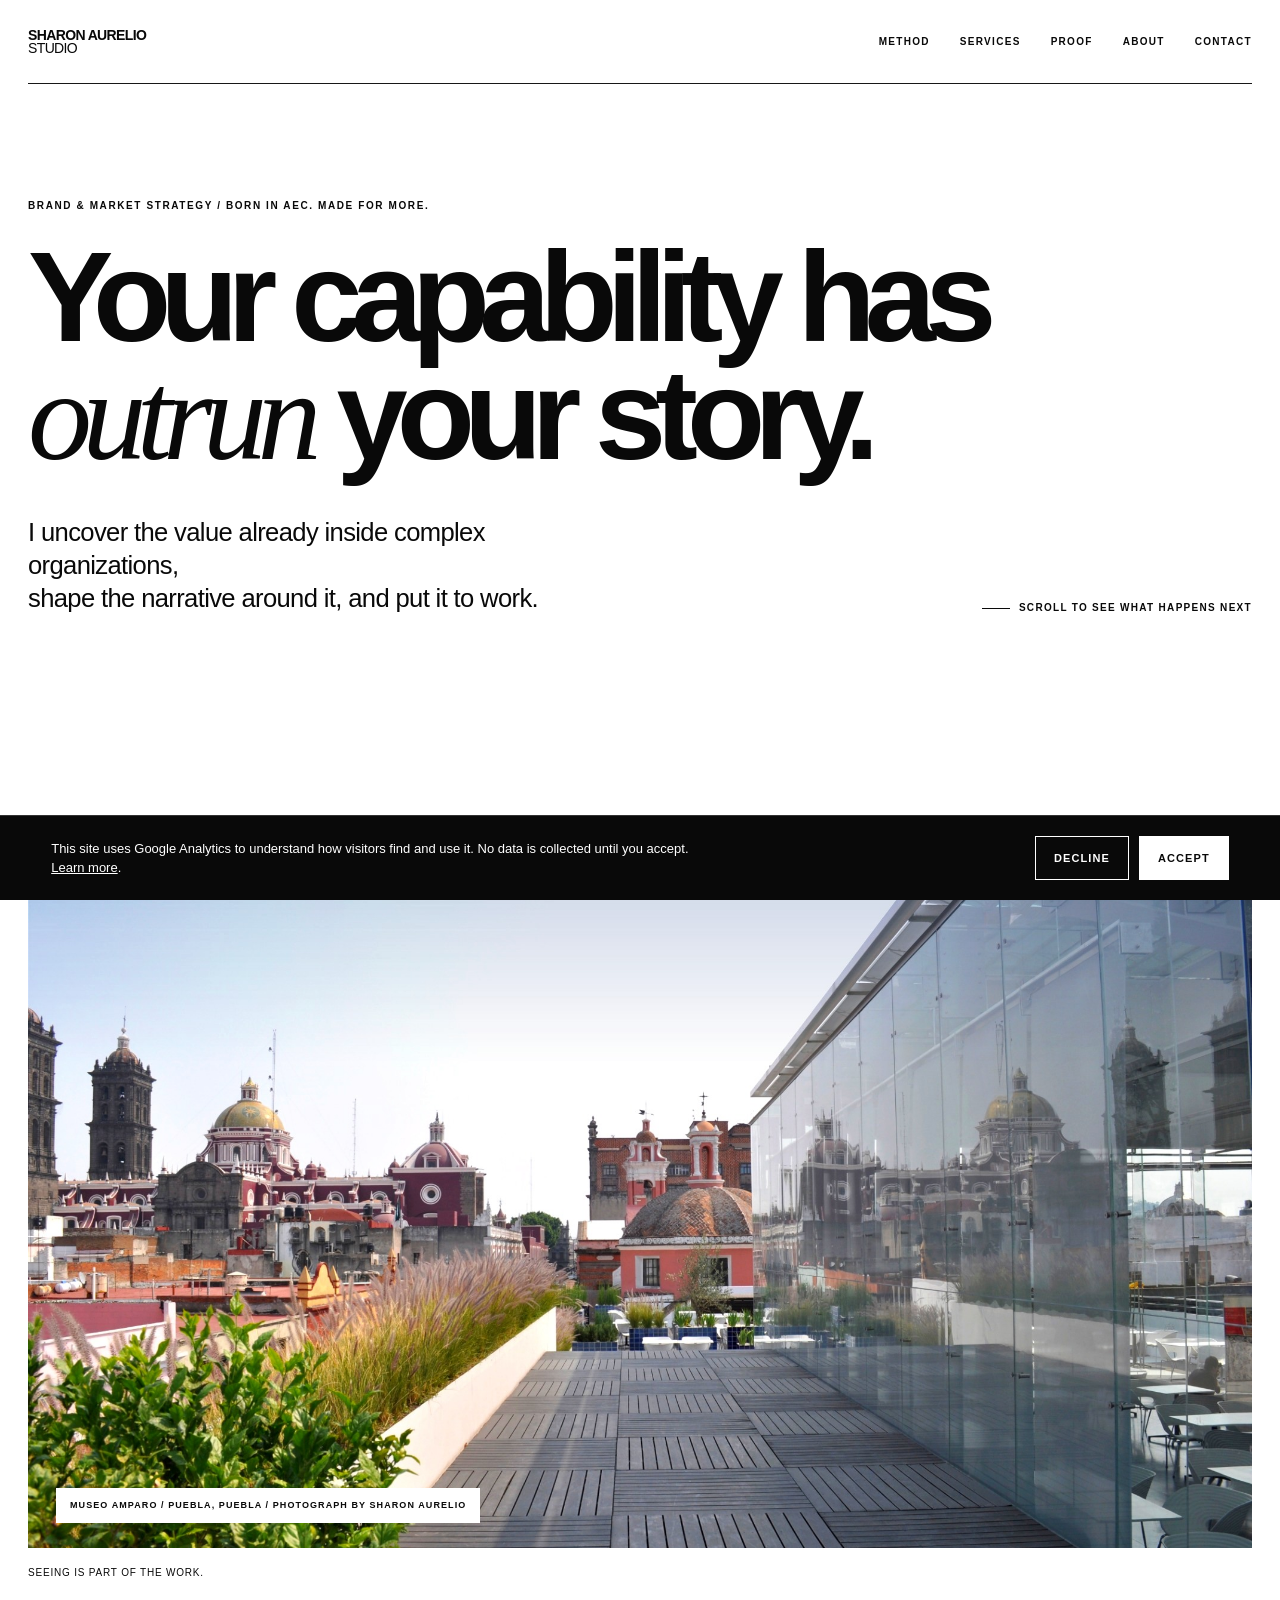
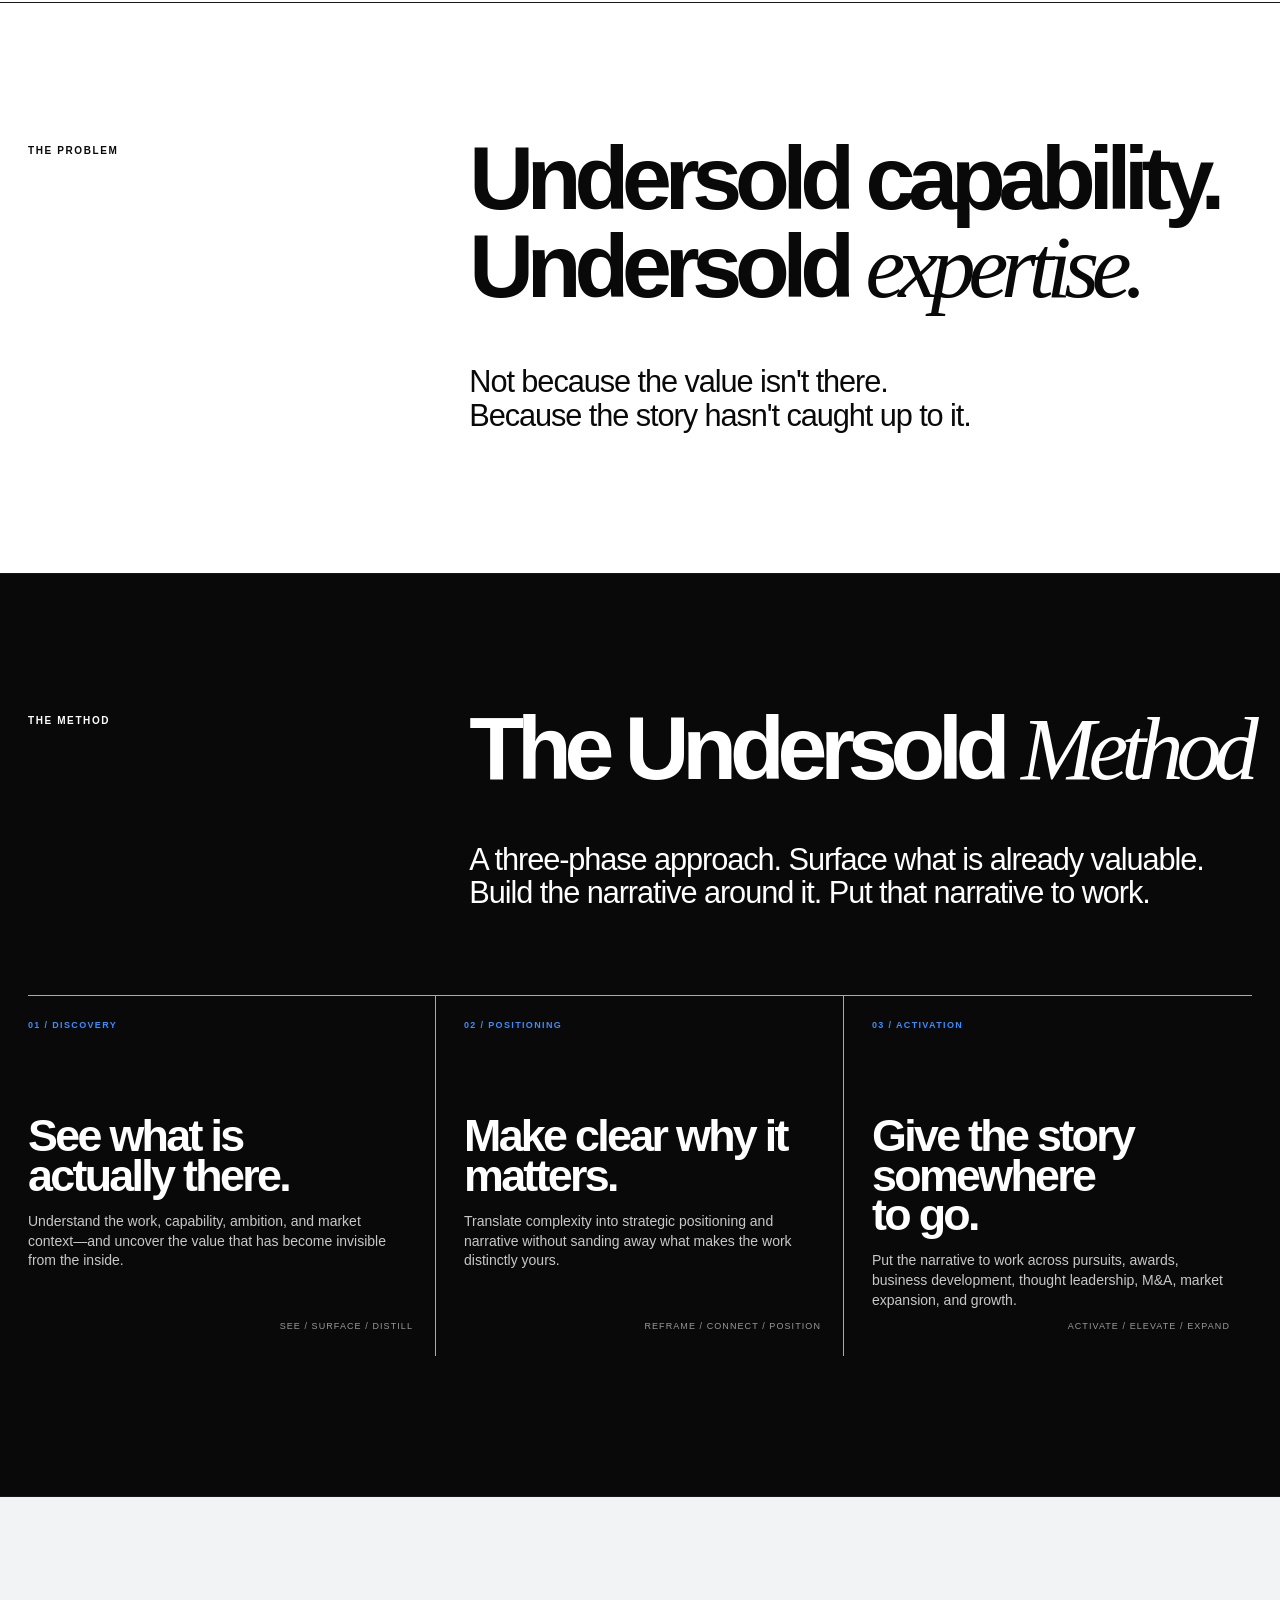
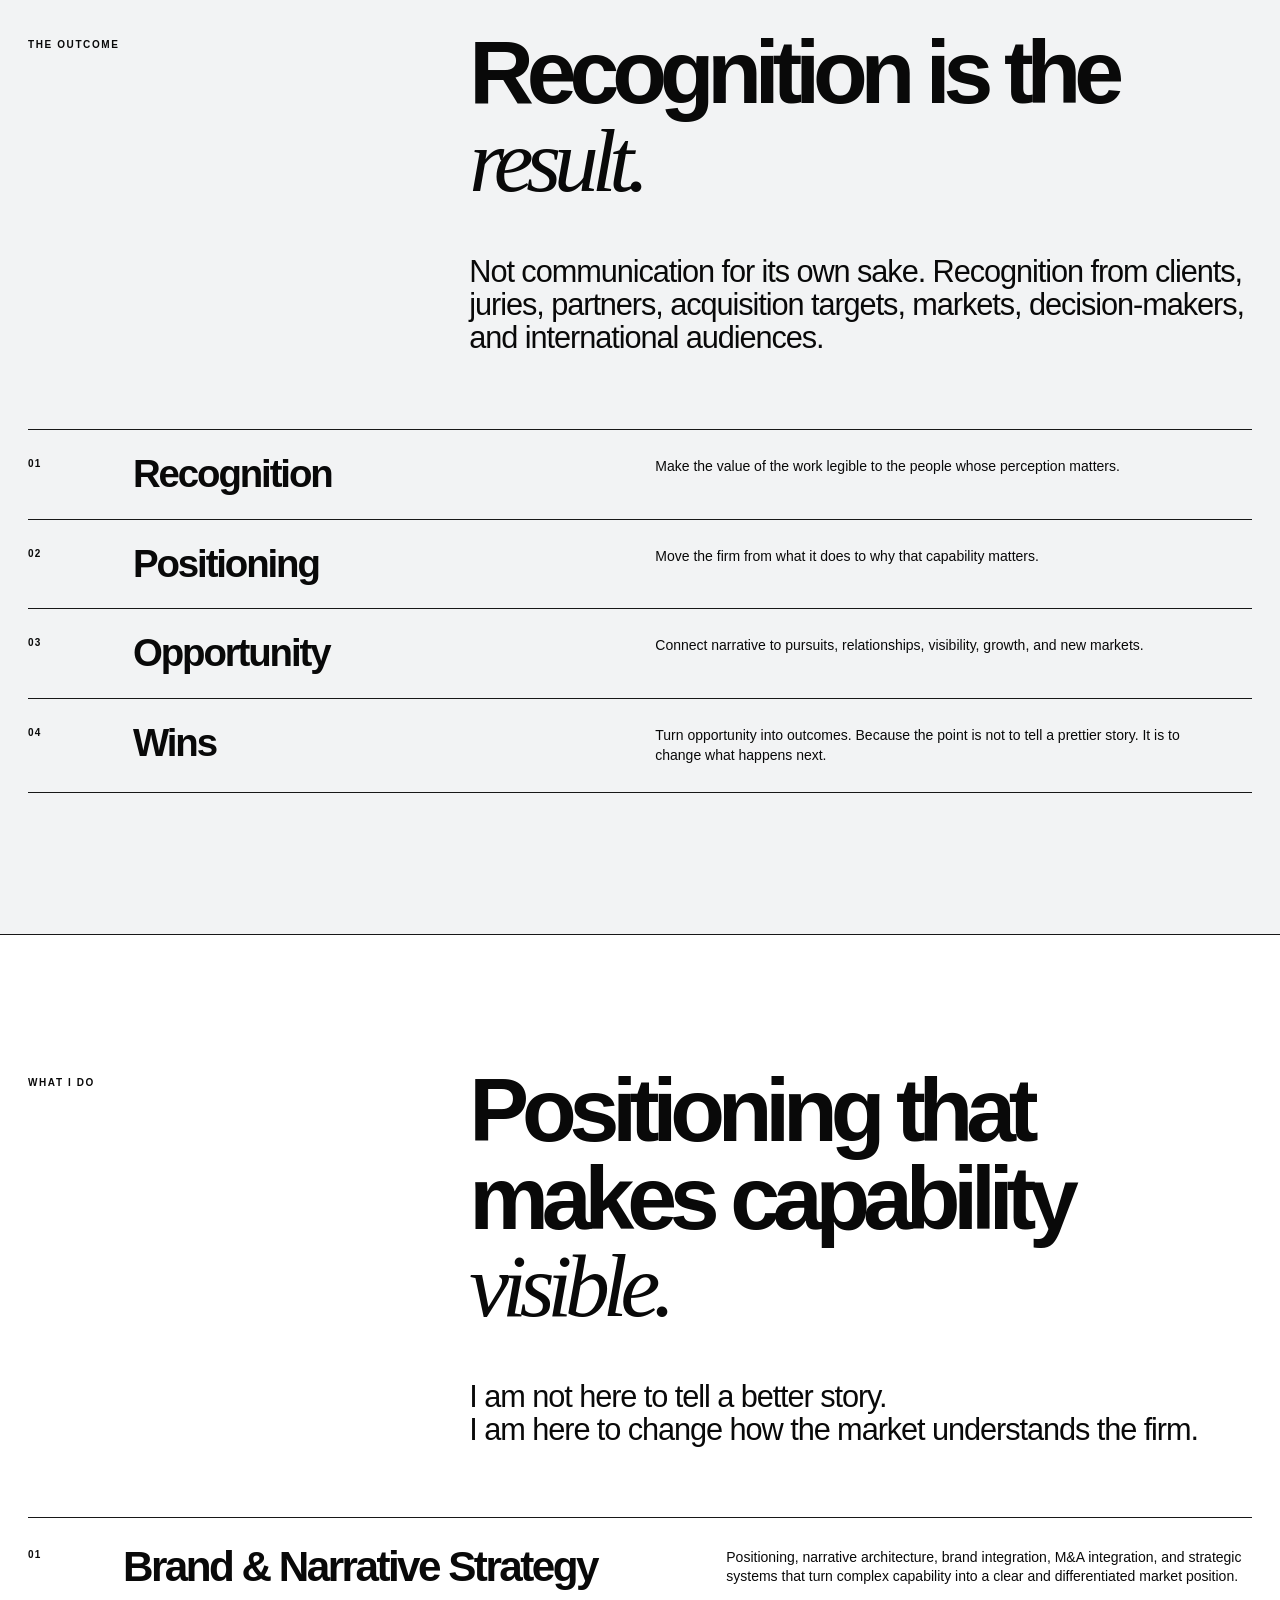
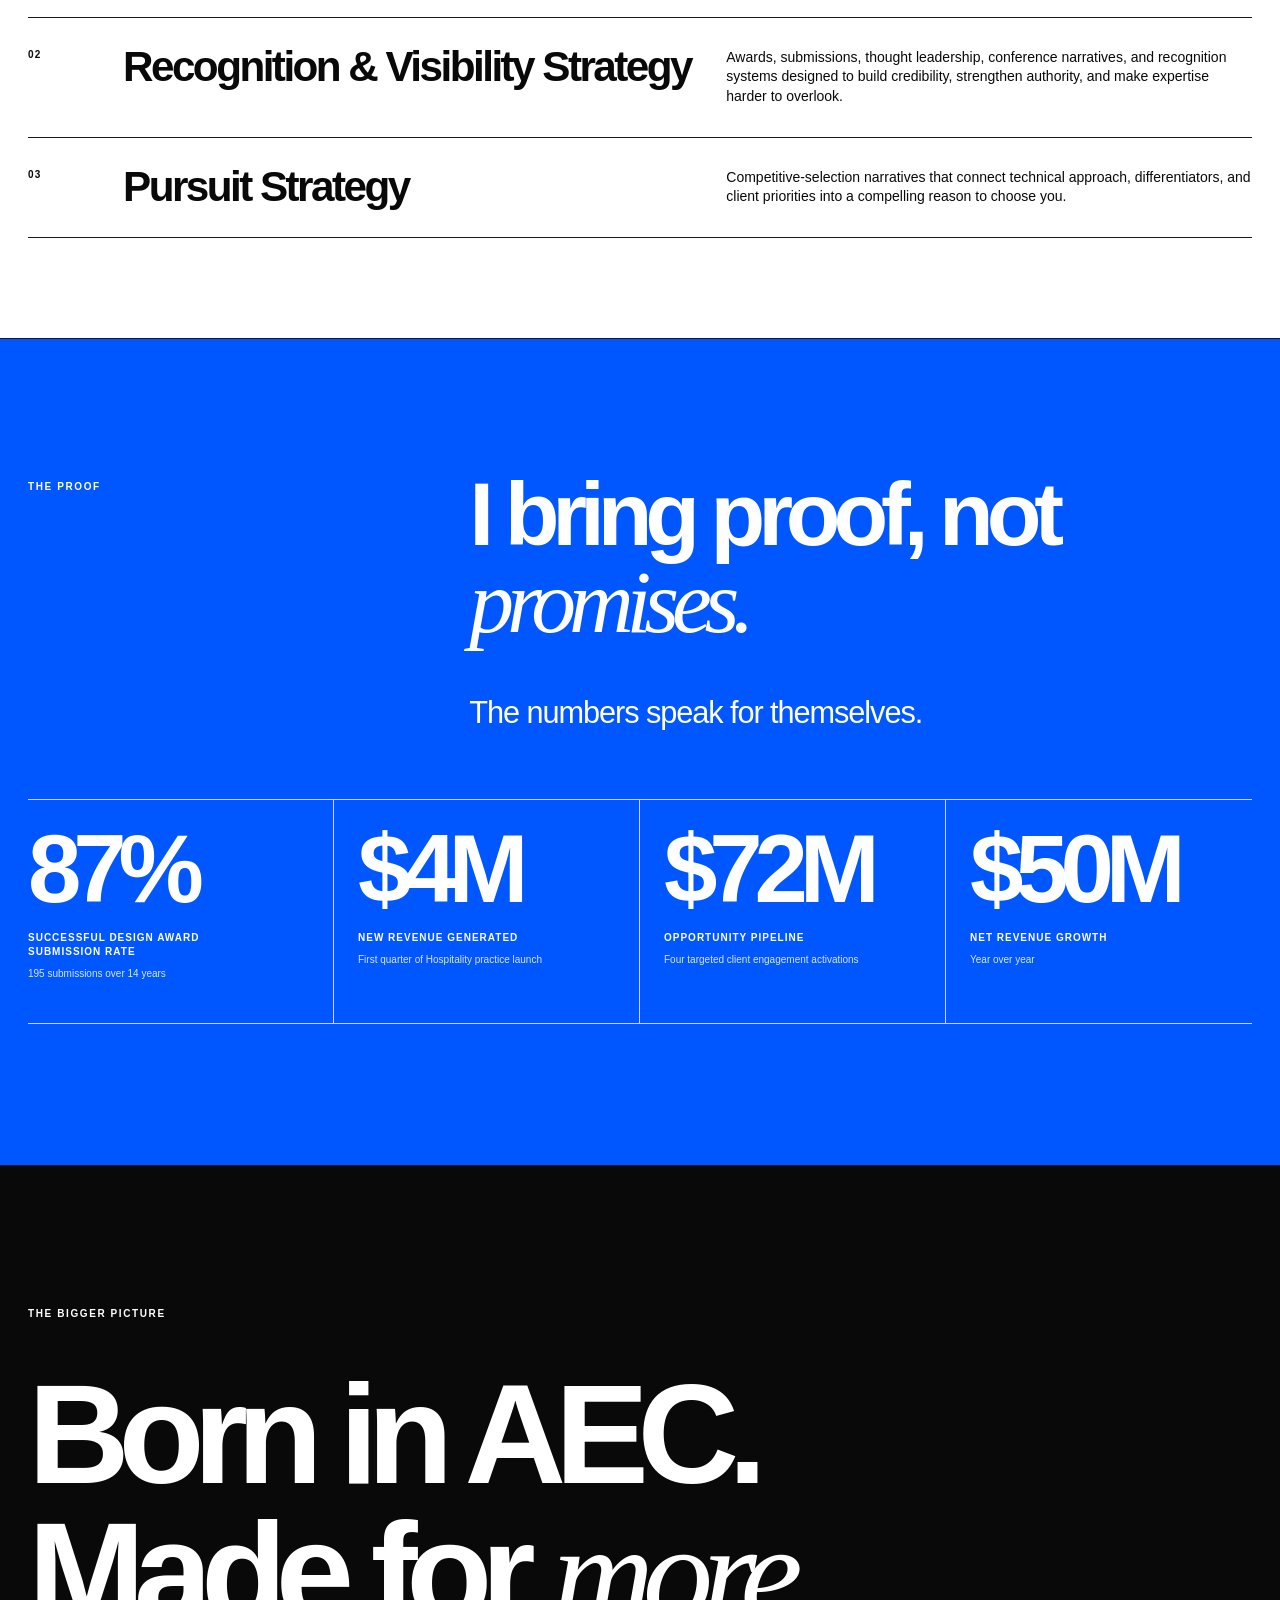
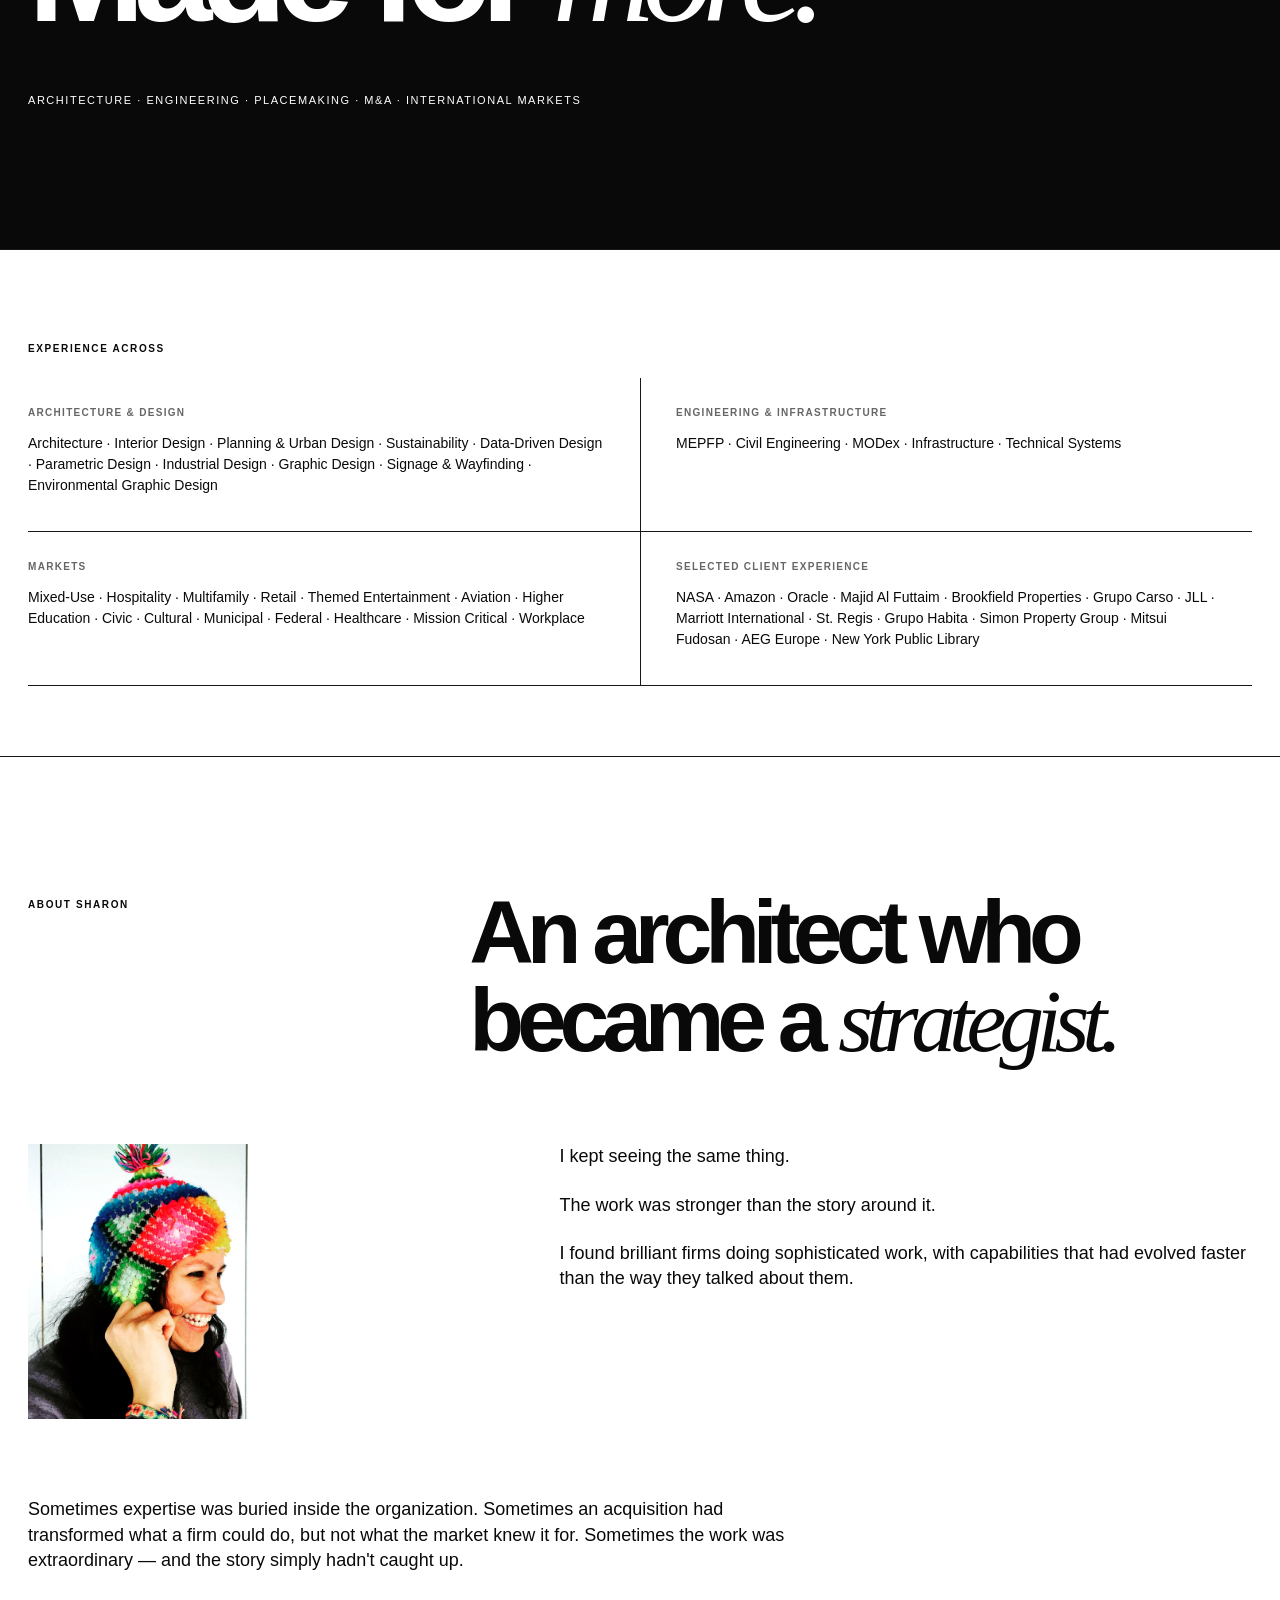
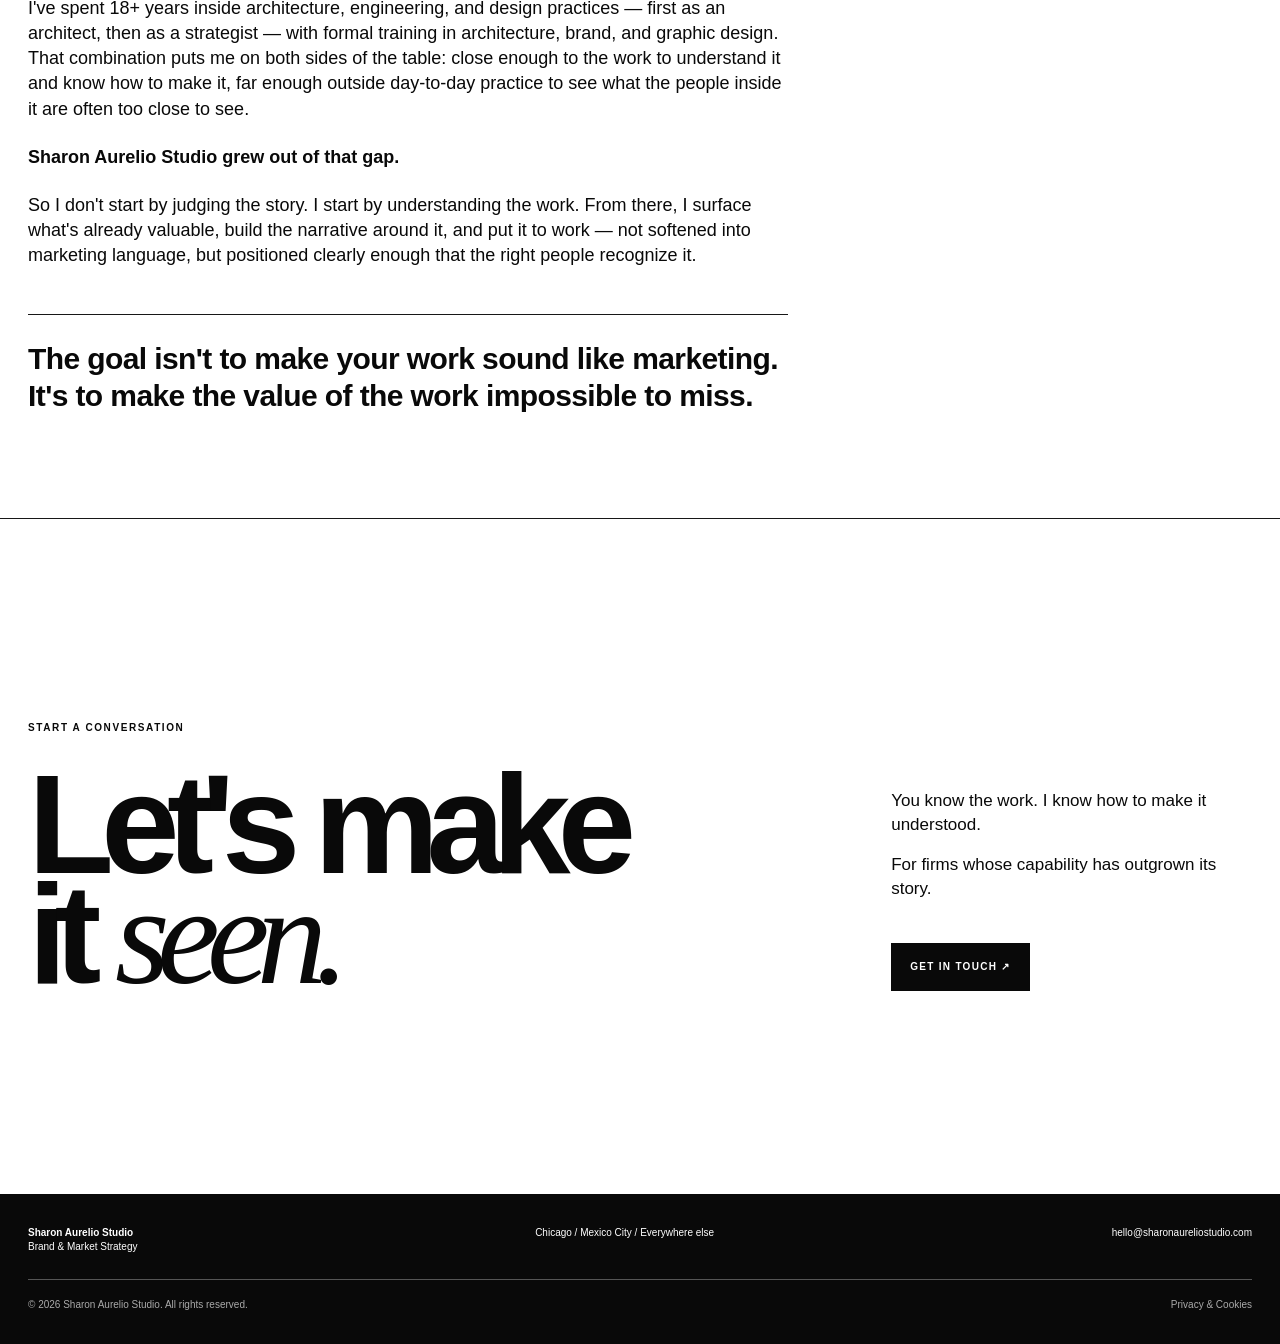
==== commit c9a3a94a: "Revise copy across the site and restructure About section - Tightened copy in Hero, Problem, Method," ====
--- a/index.html
+++ b/index.html
@@ -12,6 +12,28 @@
 <meta name="viewport" content="width=device-width,initial-scale=1">
 <meta name="description" content="Sharon Aurelio Studio — brand and market strategy for firms whose capability has outrun their story.">
 <title>Sharon Aurelio Studio — Brand & Market Strategy</title>
+
+<link rel="icon" type="image/svg+xml" href="favicon.svg">
+<link rel="icon" type="image/png" sizes="32x32" href="favicon-32.png">
+<link rel="icon" type="image/png" sizes="16x16" href="favicon-16.png">
+<link rel="shortcut icon" href="favicon.ico">
+<link rel="apple-touch-icon" sizes="180x180" href="apple-touch-icon.png">
+
+<meta property="og:type" content="website">
+<meta property="og:site_name" content="Sharon Aurelio Studio">
+<meta property="og:url" content="https://sharonaureliostudio.com/">
+<meta property="og:title" content="Sharon Aurelio Studio — Brand & Market Strategy">
+<meta property="og:description" content="Brand and market strategy for firms whose capability has outrun their story.">
+<meta property="og:image" content="https://sharonaureliostudio.com/images/og-image.jpg">
+<meta property="og:image:width" content="1200">
+<meta property="og:image:height" content="630">
+<meta property="og:image:alt" content="Museo Amparo, Puebla, Mexico — photographed by Sharon Aurelio">
+
+<meta name="twitter:card" content="summary_large_image">
+<meta name="twitter:title" content="Sharon Aurelio Studio — Brand & Market Strategy">
+<meta name="twitter:description" content="Brand and market strategy for firms whose capability has outrun their story.">
+<meta name="twitter:image" content="https://sharonaureliostudio.com/images/og-image.jpg">
+
 <script type="application/ld+json">
 {
   "@context": "https://schema.org",
@@ -31,7 +53,7 @@
   "knowsAbout": ["Brand strategy", "Market strategy", "AEC marketing", "Architecture firm branding", "Engineering firm branding", "Design award submissions", "Pursuit strategy", "M&A brand integration"]
 }
 </script>
-<link rel="stylesheet" href="css/style.css?v=20260908c">
+<link rel="stylesheet" href="css/style.css?v=20260910">
 <script>
 /* Opening-sequence gate: decide BEFORE paint whether the intro should run,
    so there is never a flash of the wrong state. No JS / reduced-motion / already
@@ -84,7 +106,7 @@
     <div class="kicker">Brand &amp; Market Strategy / Born in AEC. Made for more.</div>
     <h1>Your capability has <em>outrun</em> your story.</h1>
     <div class="hero-meta">
-      <p>I surface the value already inside complex organizations,<br class="hero-lede-break">build the narrative around it, and put it to work.</p>
+      <p>I uncover the value already inside complex organizations,<br class="hero-lede-break">shape the narrative around it, and put it to work.</p>
       <div class="scroll"><span></span>Scroll to see what happens next</div>
     </div>
   </div>
@@ -107,8 +129,7 @@
     <div class="kicker">The problem</div>
     <div>
       <h2>Undersold capability.<br>Undersold <em>expertise.</em></h2>
-      <p class="lede" style="margin-top:55px">You may not need a better story. You may need the story that already exists inside your capabilities.</p>
-      <p class="micro" style="margin-top:28px">Complex organizations evolve. Their capabilities change, their markets expand, acquisitions reshape them, and new expertise gets absorbed into the whole. The narrative often lags behind.</p>
+      <p class="lede" style="margin-top:55px">Not because the value isn't there.<br>Because the story hasn't caught up to it.</p>
     </div>
   </div>
 </section>
@@ -118,27 +139,27 @@
     <div class="split">
       <div class="kicker">The Method</div>
       <div>
-        <h2>Method</h2>
-        <p class="lede" style="margin-top:50px">A three-phase approach to surfacing what is already valuable, building the narrative around it, and giving that narrative somewhere to go.</p>
+        <h2>The Undersold <em>Method</em></h2>
+        <p class="lede" style="margin-top:50px">A three-phase approach. Surface what is already valuable. Build the narrative around it. Put that narrative to work.</p>
       </div>
     </div>
     <div class="method-grid">
       <article class="method">
         <div class="method-no">01 / DISCOVERY</div>
         <h3>See what is actually there.</h3>
-        <p>Understand the work, capability, ambition, market context, and the value that has become invisible from the inside.</p>
+        <p>Understand the work, capability, ambition, and market context—and uncover the value that has become invisible from the inside.</p>
         <div class="method-word">See / Surface / Distill</div>
       </article>
       <article class="method">
         <div class="method-no">02 / POSITIONING</div>
         <h3>Make clear why it matters.</h3>
-        <p>Translate complexity into strategic positioning and narrative without sanding away what makes the work yours.</p>
+        <p>Translate complexity into strategic positioning and narrative without sanding away what makes the work distinctly yours.</p>
         <div class="method-word">Reframe / Connect / Position</div>
       </article>
       <article class="method">
         <div class="method-no">03 / ACTIVATION</div>
         <h3>Give the story somewhere<br>to go.</h3>
-        <p>Put it to work across pursuits, awards, business development, thought leadership, M&amp;A, market expansion, and growth.</p>
+        <p>Put the narrative to work across pursuits, awards, business development, thought leadership, M&amp;A, market expansion, and growth.</p>
         <div class="method-word">Activate / Elevate / Expand</div>
       </article>
     </div>
@@ -158,7 +179,7 @@
       <div class="outcome"><div class="num">01</div><h3>Recognition</h3><p>Make the value of the work legible to the people whose perception matters.</p></div>
       <div class="outcome"><div class="num">02</div><h3>Positioning</h3><p>Move the firm from what it does to why that capability matters.</p></div>
       <div class="outcome"><div class="num">03</div><h3>Opportunity</h3><p>Connect narrative to pursuits, relationships, visibility, growth, and new markets.</p></div>
-      <div class="outcome"><div class="num">04</div><h3>Wins</h3><p>Because the point is not to tell a prettier story. It is to change what happens next.</p></div>
+      <div class="outcome"><div class="num">04</div><h3>Wins</h3><p>Turn opportunity into outcomes. Because the point is not to tell a prettier story. It is to change what happens next.</p></div>
     </div>
   </div>
 </section>
@@ -175,17 +196,17 @@
     <article class="service">
       <div class="num">01</div>
       <h3>Brand &amp; Narrative Strategy</h3>
-      <div><p>Positioning, narrative architecture, brand integration, M&amp;A integration, and the strategic systems that make complex capability legible.</p></div>
+      <div><p>Positioning, narrative architecture, brand integration, M&amp;A integration, and strategic systems that turn complex capability into a clear and differentiated market position.</p></div>
     </article>
     <article class="service">
       <div class="num">02</div>
       <h3>Recognition &amp; Visibility Strategy</h3>
-      <div><p>Awards, submissions, thought leadership, conference narratives, and recognition systems built to reinforce credibility and market authority.</p></div>
+      <div><p>Awards, submissions, thought leadership, conference narratives, and recognition systems designed to build credibility, strengthen authority, and make expertise harder to overlook.</p></div>
     </article>
     <article class="service">
       <div class="num">03</div>
       <h3>Pursuit Strategy</h3>
-      <div><p>Competitive-selection narratives that connect technical approach, differentiators, and client priorities into a clear reason to choose you.</p></div>
+      <div><p>Competitive-selection narratives that connect technical approach, differentiators, and client priorities into a compelling reason to choose you.</p></div>
     </article>
   </div>
 </section>
@@ -208,47 +229,16 @@
   </div>
 </section>
 
-<section class="section about" id="about">
-  <div class="container">
-    <div class="split">
-      <div class="kicker">About Sharon</div>
-      <div><h2>An architect who became a <em>strategist.</em></h2></div>
-    </div>
-
-    <div class="founder-story">
-      <h3>I kept seeing the same thing.</h3>
-      <p class="founder-story-dek">A founder story rooted in the gap between capability and perception.</p>
-
-      <div class="founder-story-block">
-        <h4>The work was stronger than the story around it.</h4>
-        <p>I found brilliant firms doing sophisticated work, with capabilities that had evolved faster than the way they talked about them.</p>
-        <p>Sometimes the expertise was buried inside the organization. Sometimes an acquisition had changed what the firm could do, but not what the market knew it for. Sometimes the work was extraordinary and the story simply wasn't doing it justice.</p>
-        <p>I've spent 18+ years inside architecture, engineering, and design practices, first as an architect and then as a strategist. That gave me an unusual vantage point: close enough to understand the work, but far enough outside it to see what others might be missing.</p>
-        <p><strong>Sharon Aurelio Studio grew out of that gap.</strong></p>
-        <p>Not to make complex work sound simpler than it is. Not to turn it into marketing language. But to surface what's already valuable, position it clearly, and make sure the right people see it.</p>
-      </div>
-
-      <div class="founder-story-block">
-        <h4>The work is already there. Let's make sure the market sees it.</h4>
-      </div>
-    </div>
-
-    <div class="about-intro">
-      <div>
-        <figure class="about-photo">
-          <img src="images/sharon-aurelio-headshot.jpg" alt="Sharon Aurelio, brand and narrative strategist" width="1380" height="1380" loading="lazy">
-        </figure>
-        <h3>I know both sides of the table.</h3>
-      </div>
-      <div class="about-copy">
-        <p>I'm an architect who became a brand and narrative strategist, not a marketer who learned to speak architecture.</p>
-        <p>I've spent my career inside design practices, working alongside architects, engineers, and other technical experts. I understand the complexity of the work, the ambition behind it, and the very real difficulty of stepping outside it long enough to explain why it matters.</p>
-        <p><strong>So we don't start by judging the story. We start by understanding the work.</strong></p>
-        <p>Then we find what's worth saying, build the narrative around it, and make sure it survives contact with the real world.</p>
-        <div class="quote">The goal isn't to make your work sound like marketing. It's to make the value of the work impossible to miss.</div>
-      </div>
-    </div>
-
+<section class="section statement">
+  <div class="container">
+    <div class="kicker">The bigger picture</div>
+    <h2 style="margin-top:45px">Born in AEC.<br>Made for <em>more.</em></h2>
+    <div class="sub">Architecture · Engineering · Placemaking · M&amp;A · International Markets</div>
+  </div>
+</section>
+
+<section class="section experience-section" id="experience">
+  <div class="container">
     <div class="experience">
       <h3 class="kicker" style="padding:22px 0">Experience across</h3>
       <div class="exp-grid">
@@ -261,11 +251,33 @@
   </div>
 </section>
 
-<section class="section statement">
-  <div class="container">
-    <div class="kicker">The bigger picture</div>
-    <h2 style="margin-top:45px">Born in AEC.<br>Made for <em>more.</em></h2>
-    <div class="sub">Architecture · Engineering · Placemaking · M&amp;A · International Markets</div>
+<section class="section about" id="about">
+  <div class="container">
+    <div class="split">
+      <div class="kicker">About Sharon</div>
+      <div><h2>An architect who became a <em>strategist.</em></h2></div>
+    </div>
+
+    <div class="about-intro">
+      <div>
+        <figure class="about-photo">
+          <img src="images/sharon-aurelio-headshot.jpg" alt="Sharon Aurelio, brand and narrative strategist" width="1380" height="1380" loading="lazy">
+        </figure>
+      </div>
+      <div class="about-copy">
+        <p>I kept seeing the same thing.</p>
+        <p>The work was stronger than the story around it.</p>
+        <p>I found brilliant firms doing sophisticated work, with capabilities that had evolved faster than the way they talked about them.</p>
+      </div>
+    </div>
+
+    <div class="about-copy about-copy-full">
+      <p>Sometimes expertise was buried inside the organization. Sometimes an acquisition had transformed what a firm could do, but not what the market knew it for. Sometimes the work was extraordinary — and the story simply hadn't caught up.</p>
+      <p>I've spent 18+ years inside architecture, engineering, and design practices — first as an architect, then as a strategist — with formal training in architecture, brand, and graphic design. That combination puts me on both sides of the table: close enough to the work to understand it and know how to make it, far enough outside day-to-day practice to see what the people inside it are often too close to see.</p>
+      <p><strong>Sharon Aurelio Studio grew out of that gap.</strong></p>
+      <p>So I don't start by judging the story. I start by understanding the work. From there, I surface what's already valuable, build the narrative around it, and put it to work — not softened into marketing language, but positioned clearly enough that the right people recognize it.</p>
+      <p class="closing-line">The goal isn't to make your work sound like marketing. It's to make the value of the work impossible to miss.</p>
+    </div>
   </div>
 </section>
 
@@ -277,7 +289,7 @@
     </div>
     <div class="contact-side">
       <p>You know the work. I know how to make it understood.</p>
-      <p>For firms whose capability has outgrown the story that got them here.</p>
+      <p>For firms whose capability has outgrown its story.</p>
       <a class="cta" href="mailto:hello@sharonaureliostudio.com">Get in touch ↗</a>
     </div>
   </div>
@@ -307,6 +319,6 @@
   </div>
 </div>
 
-<script src="js/script.js?v=20260908c" defer></script>
+<script src="js/script.js?v=20260910" defer></script>
 </body>
 </html>
--- a/css/style.css
+++ b/css/style.css
@@ -146,7 +146,6 @@
 .dark .micro{color:#bdbdbd}
 
 /* --- The method ------------------------------------------------------ */
-#method h2 em{font-style:normal}
 .method-grid{margin-top:85px;border-top:1px solid #aaa;display:grid;grid-template-columns:repeat(3,1fr)}
 .method{padding:23px 28px 35px 0;min-height:360px;border-right:1px solid #aaa;position:relative}
 .method:nth-child(2),.method:nth-child(3){padding-left:28px}
@@ -189,19 +188,12 @@
 .about-intro{margin-top:80px;display:grid;grid-template-columns:1fr 1.5fr;gap:70px}
 .about-photo{margin:0 0 28px;width:min(220px,60%);aspect-ratio:4/5;overflow:hidden}
 .about-photo img{object-position:center 30%}
-.about-intro h3{font-size:clamp(40px,5vw,75px);line-height:.84;letter-spacing:-.07em;margin:-.08em 0 0}
 .about-copy{font-size:18px;max-width:760px}
 .about-copy p{margin:0 0 23px}
 .about-copy strong{font-weight:800}
-.about-copy .quote{font-family:var(--serif);font-size:clamp(28px,3.8vw,55px);line-height:1.15;letter-spacing:-.045em;border-top:1px solid var(--line);padding-top:25px;margin-top:45px}
-.founder-story{margin-top:55px;max-width:900px}
-.founder-story h3{font-size:clamp(34px,4.2vw,58px);line-height:1;letter-spacing:-.06em;margin:0}
-.founder-story-dek{margin:18px 0 0;font-size:15px;color:var(--muted);max-width:520px}
-.founder-story-block{margin-top:55px;border-top:1px solid var(--line);padding-top:35px}
-.founder-story-block h4{font-family:var(--serif);font-weight:400;font-size:clamp(24px,3.2vw,40px);line-height:1.15;letter-spacing:-.03em;margin:0 0 22px;max-width:820px}
-.founder-story-block p{font-size:18px;line-height:1.6;margin:0 0 20px;max-width:760px}
-.founder-story-block strong{font-weight:800}
-.experience{margin-top:90px;border-top:1px solid var(--line)}
+.about-copy-full{margin-top:50px}
+.about-copy-full .closing-line{font-weight:800;font-size:clamp(21px,2.6vw,30px);line-height:1.25;letter-spacing:-.02em;border-top:1px solid var(--line);padding-top:25px;margin-top:45px}
+.experience-section{padding:70px 0}
 .experience > .kicker{display:block;margin:0}
 .exp-grid{display:grid;grid-template-columns:1fr 1fr;gap:0}
 .exp-block{padding:28px 35px 35px 0;border-bottom:1px solid var(--line)}
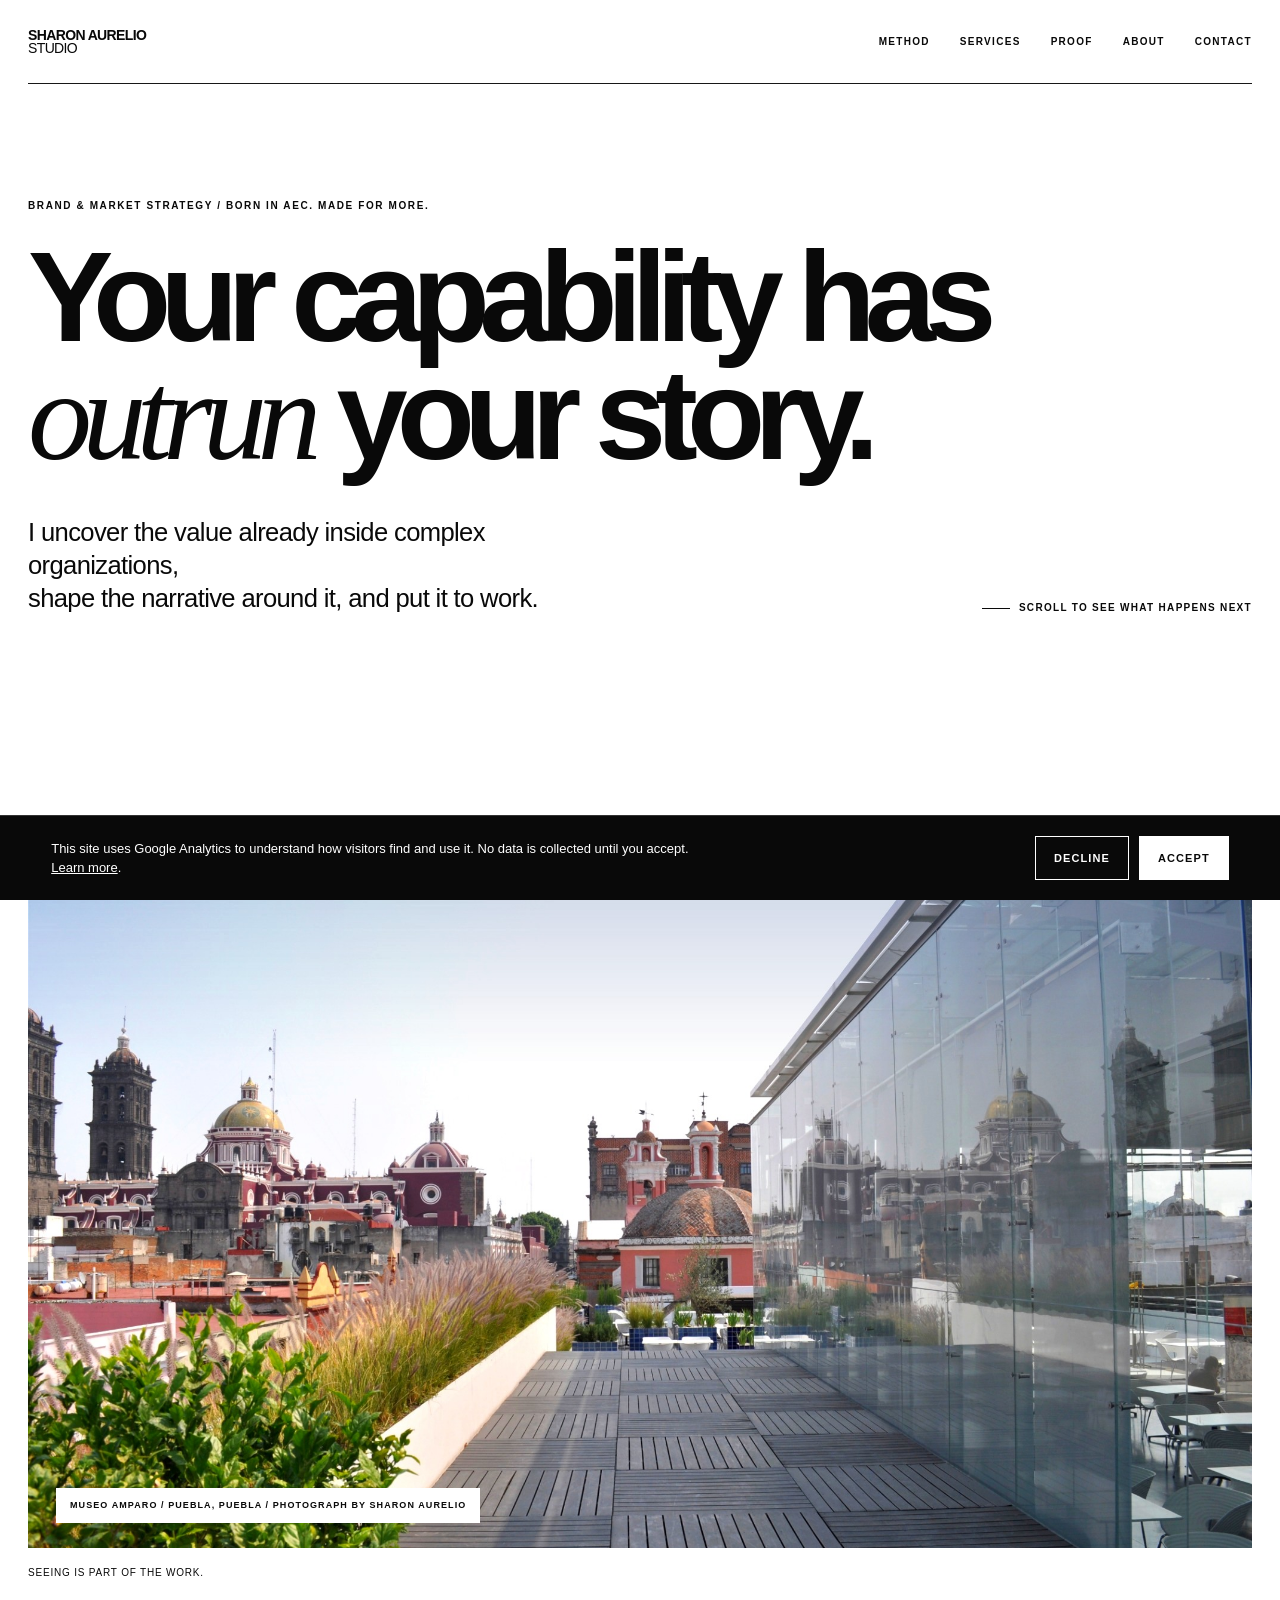
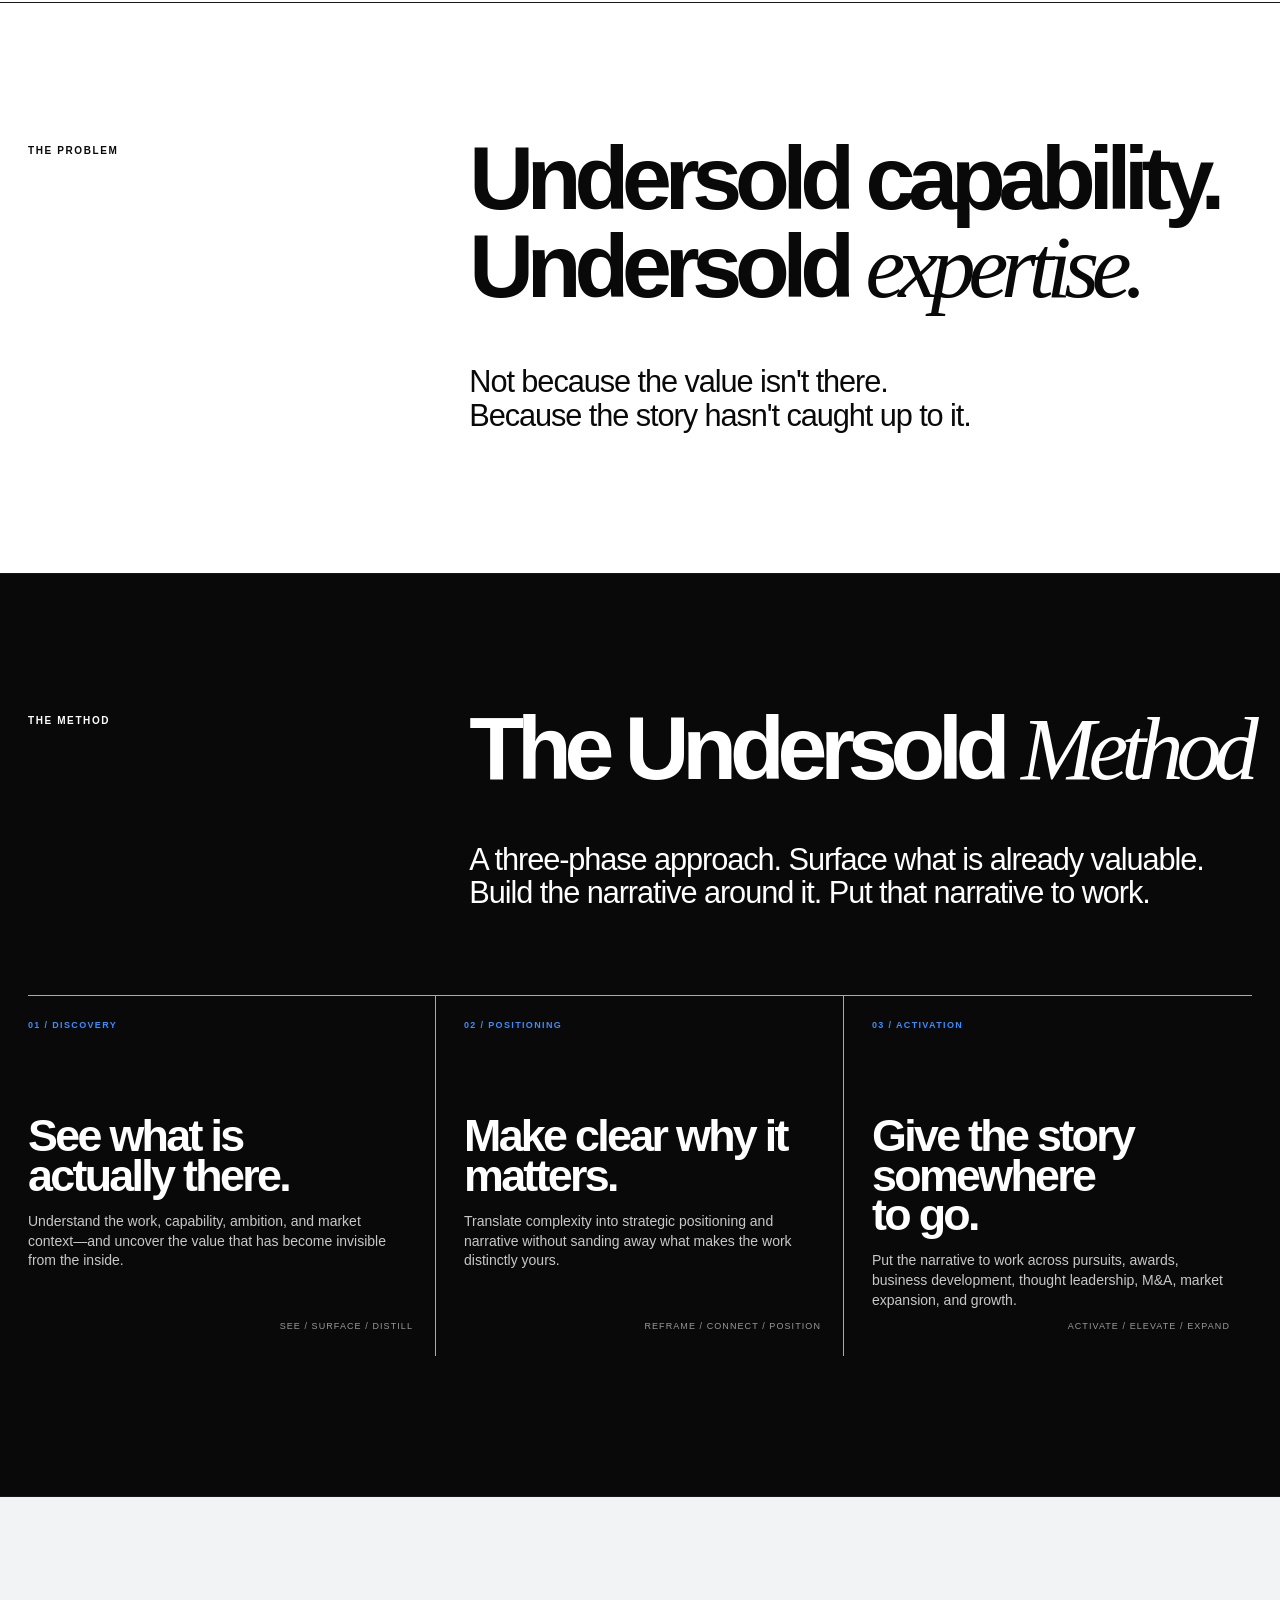
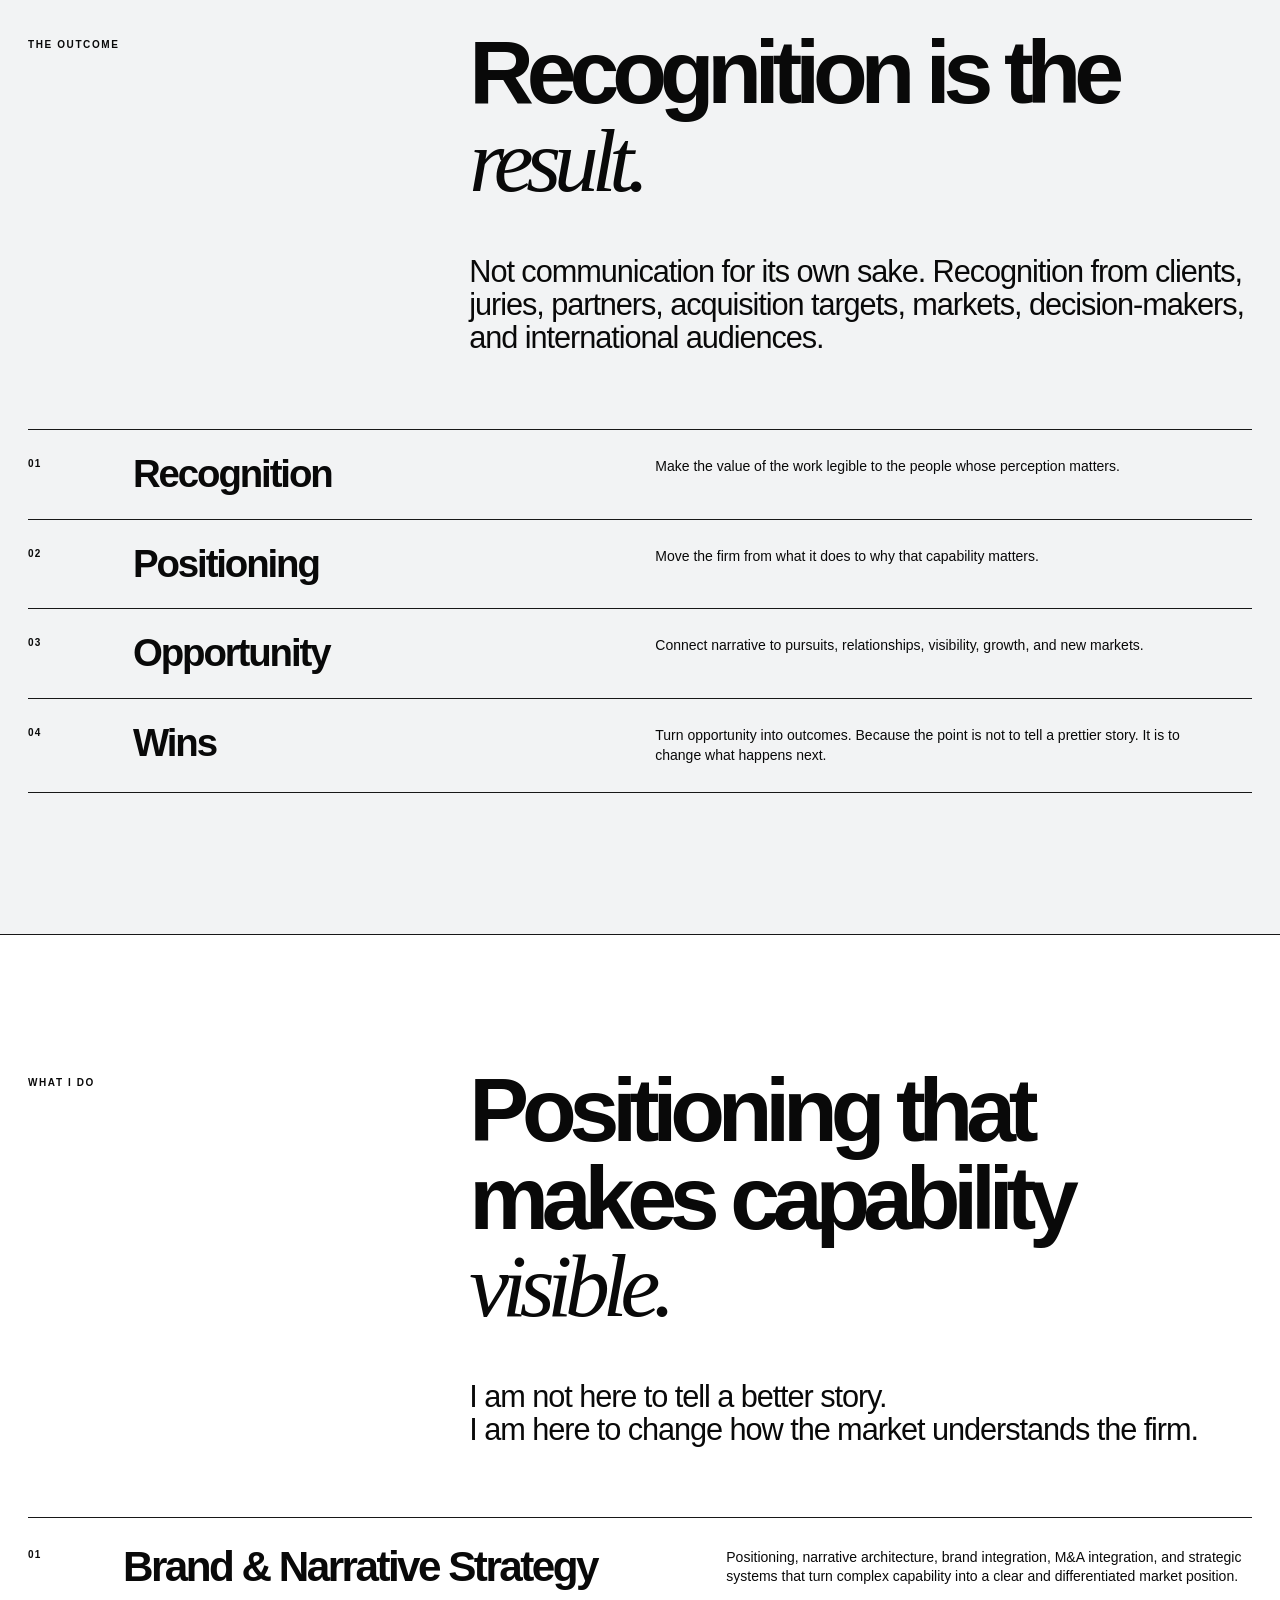
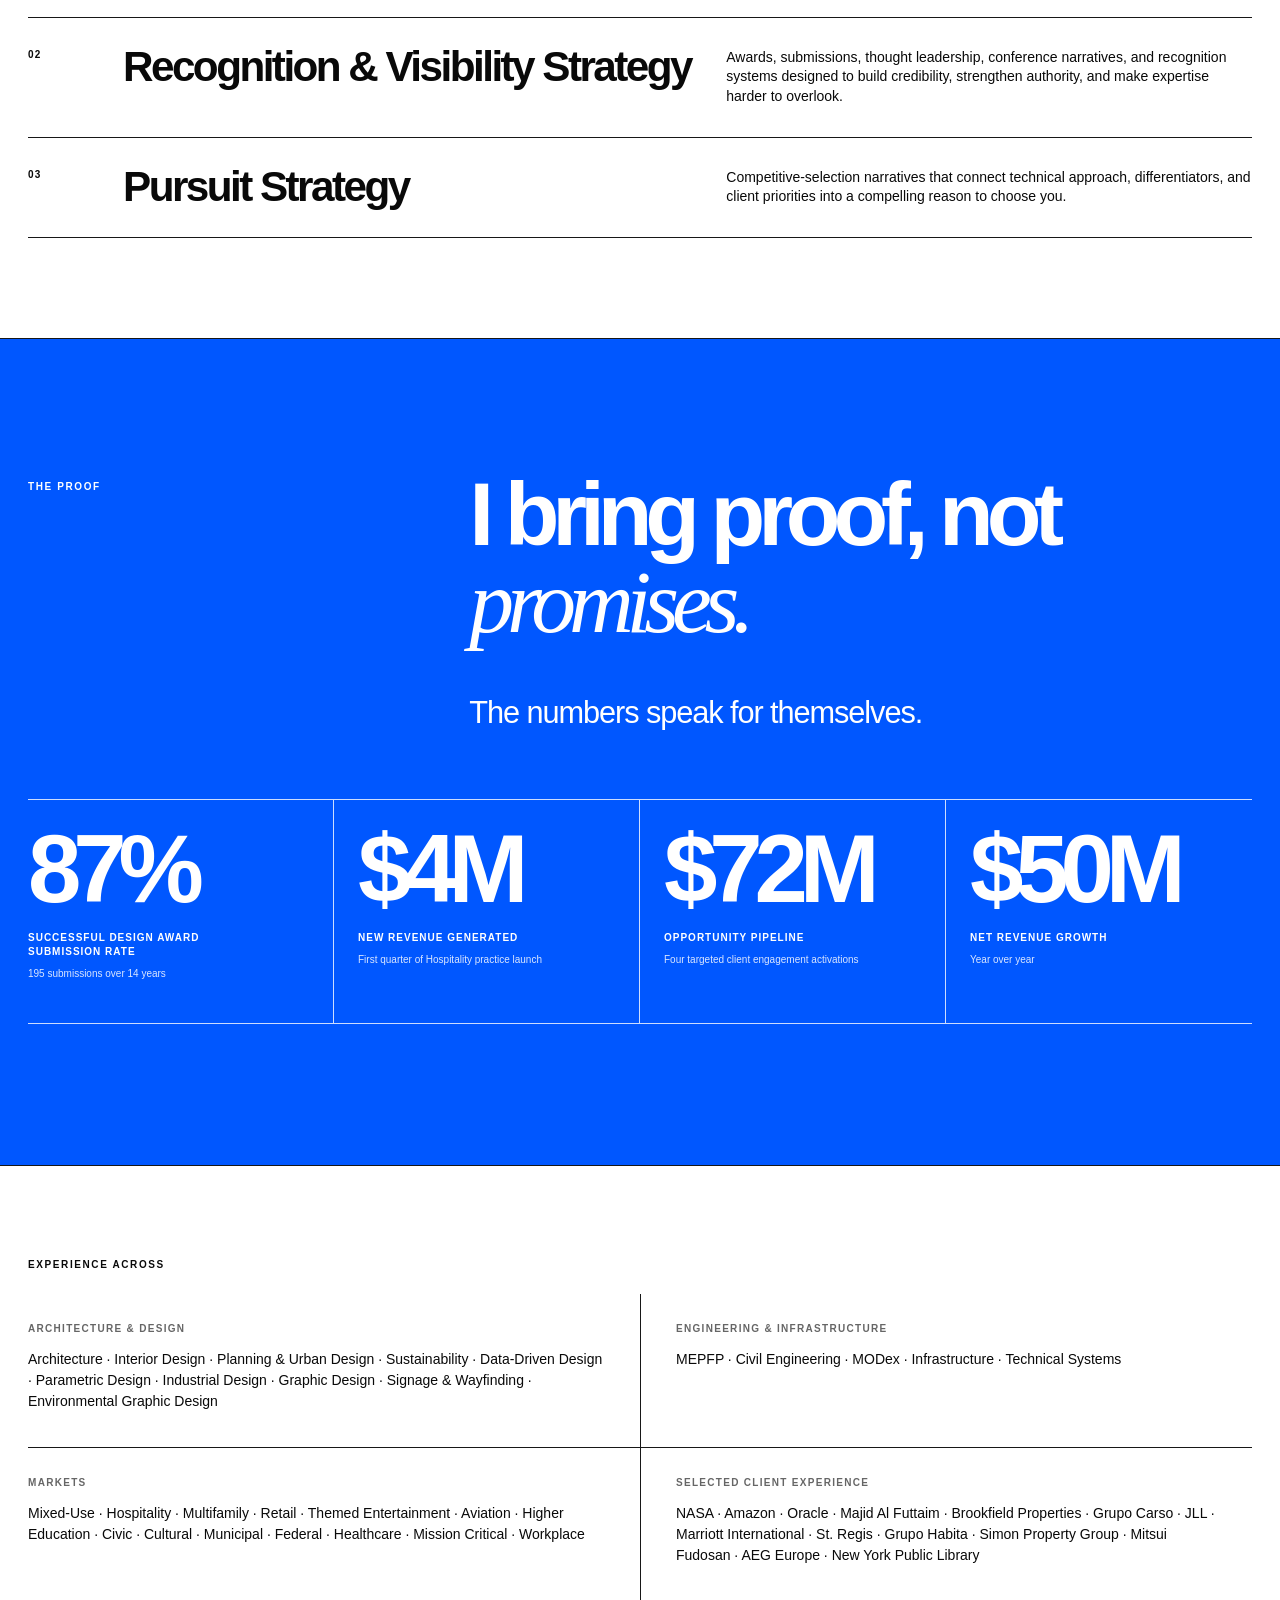
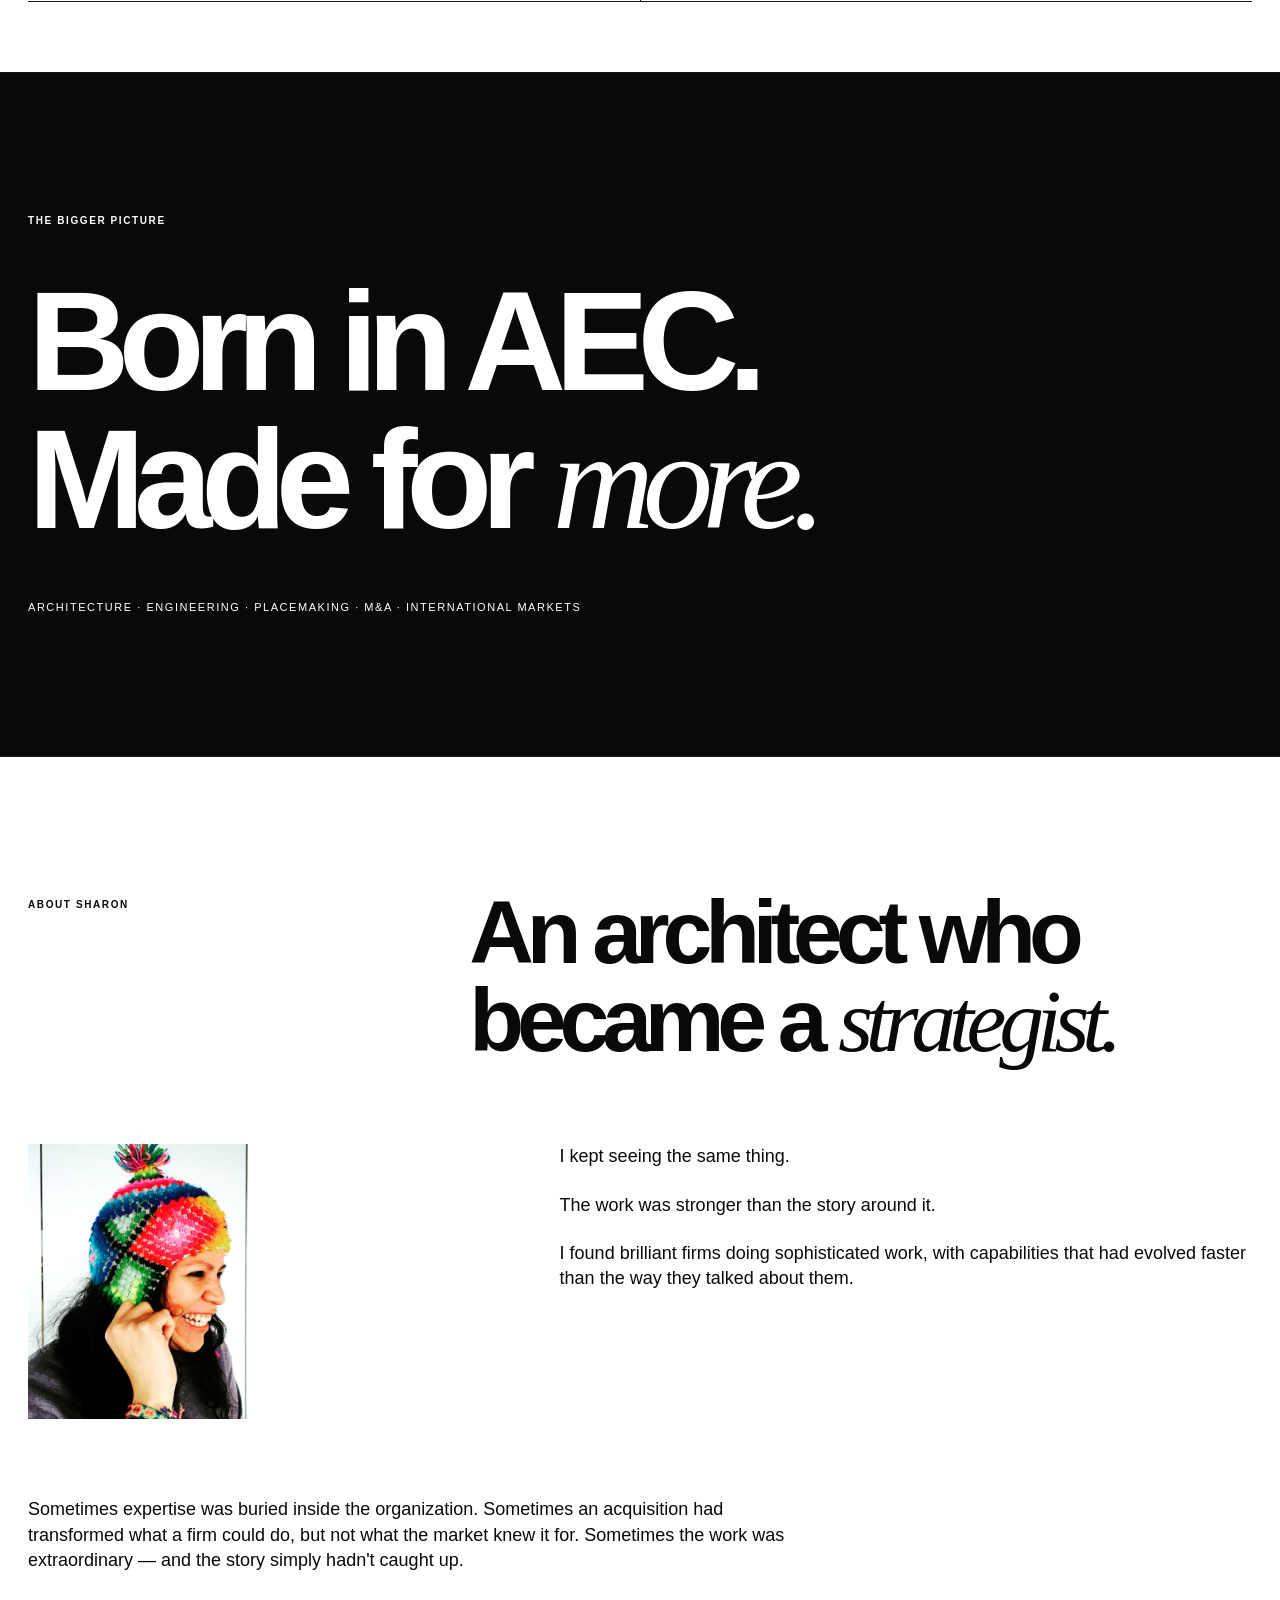
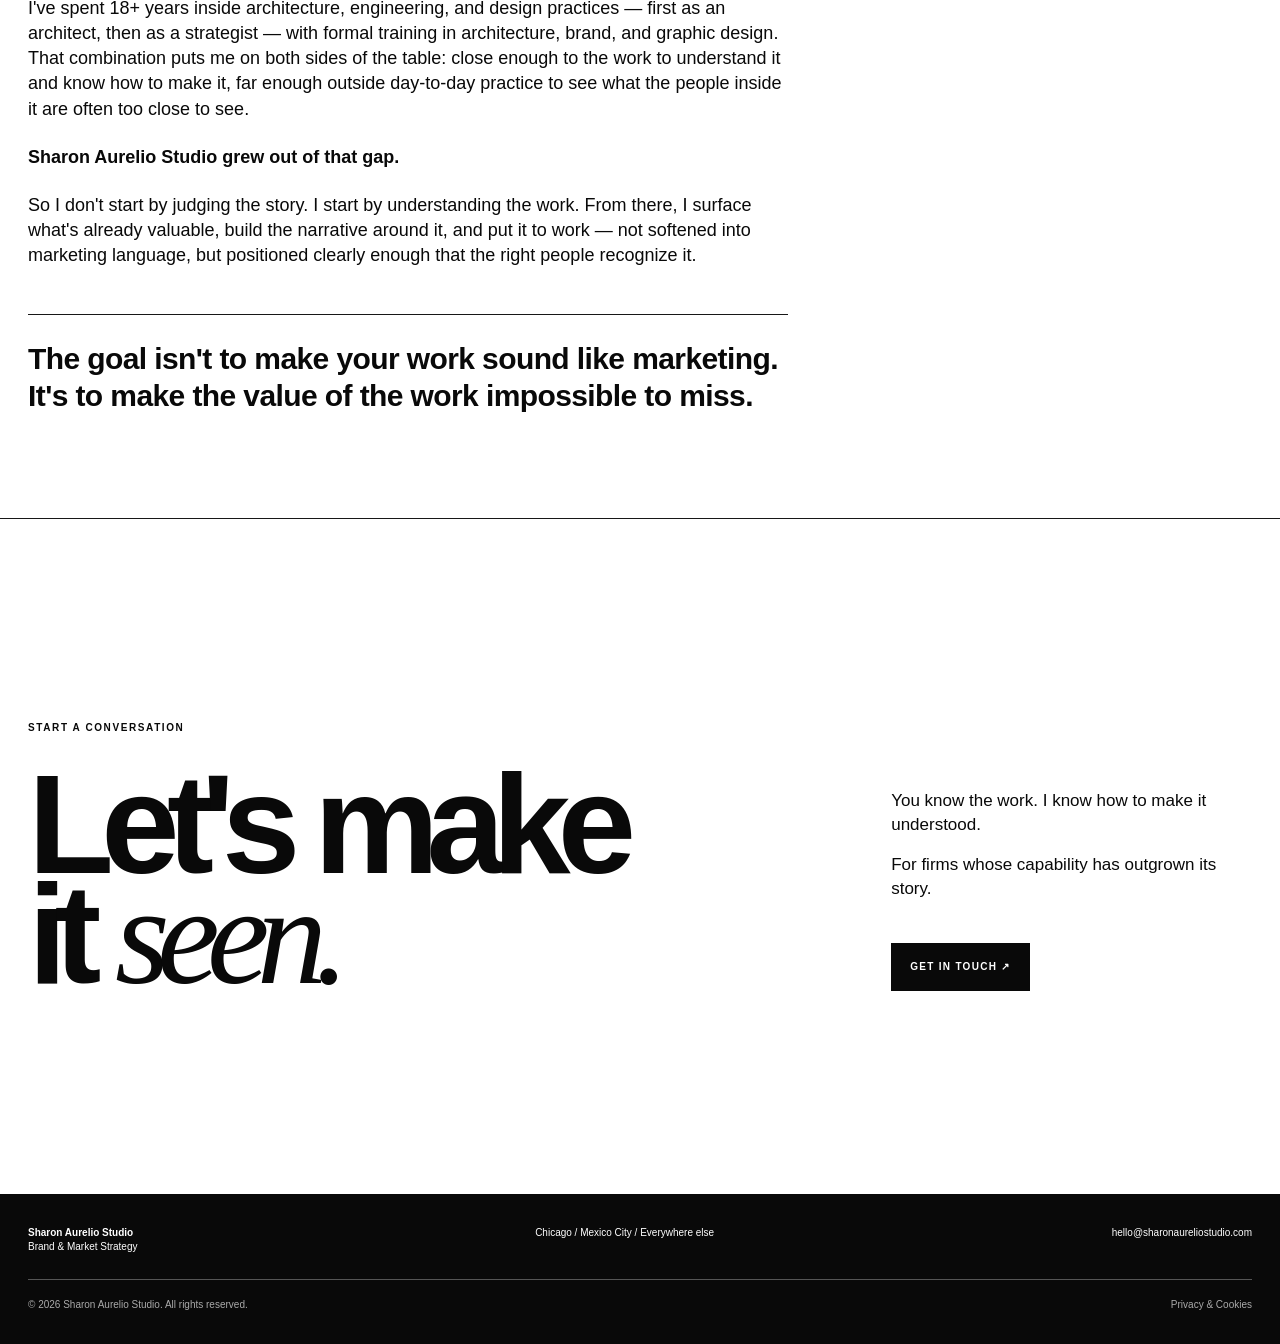
==== commit 703aad3c: "Swap order of Experience Across and Bigger Picture sections Better graphic balance: Proof -> Experie" ====
--- a/index.html
+++ b/index.html
@@ -53,7 +53,7 @@
   "knowsAbout": ["Brand strategy", "Market strategy", "AEC marketing", "Architecture firm branding", "Engineering firm branding", "Design award submissions", "Pursuit strategy", "M&A brand integration"]
 }
 </script>
-<link rel="stylesheet" href="css/style.css?v=20260910">
+<link rel="stylesheet" href="css/style.css?v=20260910b">
 <script>
 /* Opening-sequence gate: decide BEFORE paint whether the intro should run,
    so there is never a flash of the wrong state. No JS / reduced-motion / already
@@ -229,14 +229,6 @@
   </div>
 </section>
 
-<section class="section statement">
-  <div class="container">
-    <div class="kicker">The bigger picture</div>
-    <h2 style="margin-top:45px">Born in AEC.<br>Made for <em>more.</em></h2>
-    <div class="sub">Architecture · Engineering · Placemaking · M&amp;A · International Markets</div>
-  </div>
-</section>
-
 <section class="section experience-section" id="experience">
   <div class="container">
     <div class="experience">
@@ -251,6 +243,14 @@
   </div>
 </section>
 
+<section class="section statement">
+  <div class="container">
+    <div class="kicker">The bigger picture</div>
+    <h2 style="margin-top:45px">Born in AEC.<br>Made for <em>more.</em></h2>
+    <div class="sub">Architecture · Engineering · Placemaking · M&amp;A · International Markets</div>
+  </div>
+</section>
+
 <section class="section about" id="about">
   <div class="container">
     <div class="split">
@@ -319,6 +319,6 @@
   </div>
 </div>
 
-<script src="js/script.js?v=20260910" defer></script>
+<script src="js/script.js?v=20260910b" defer></script>
 </body>
 </html>
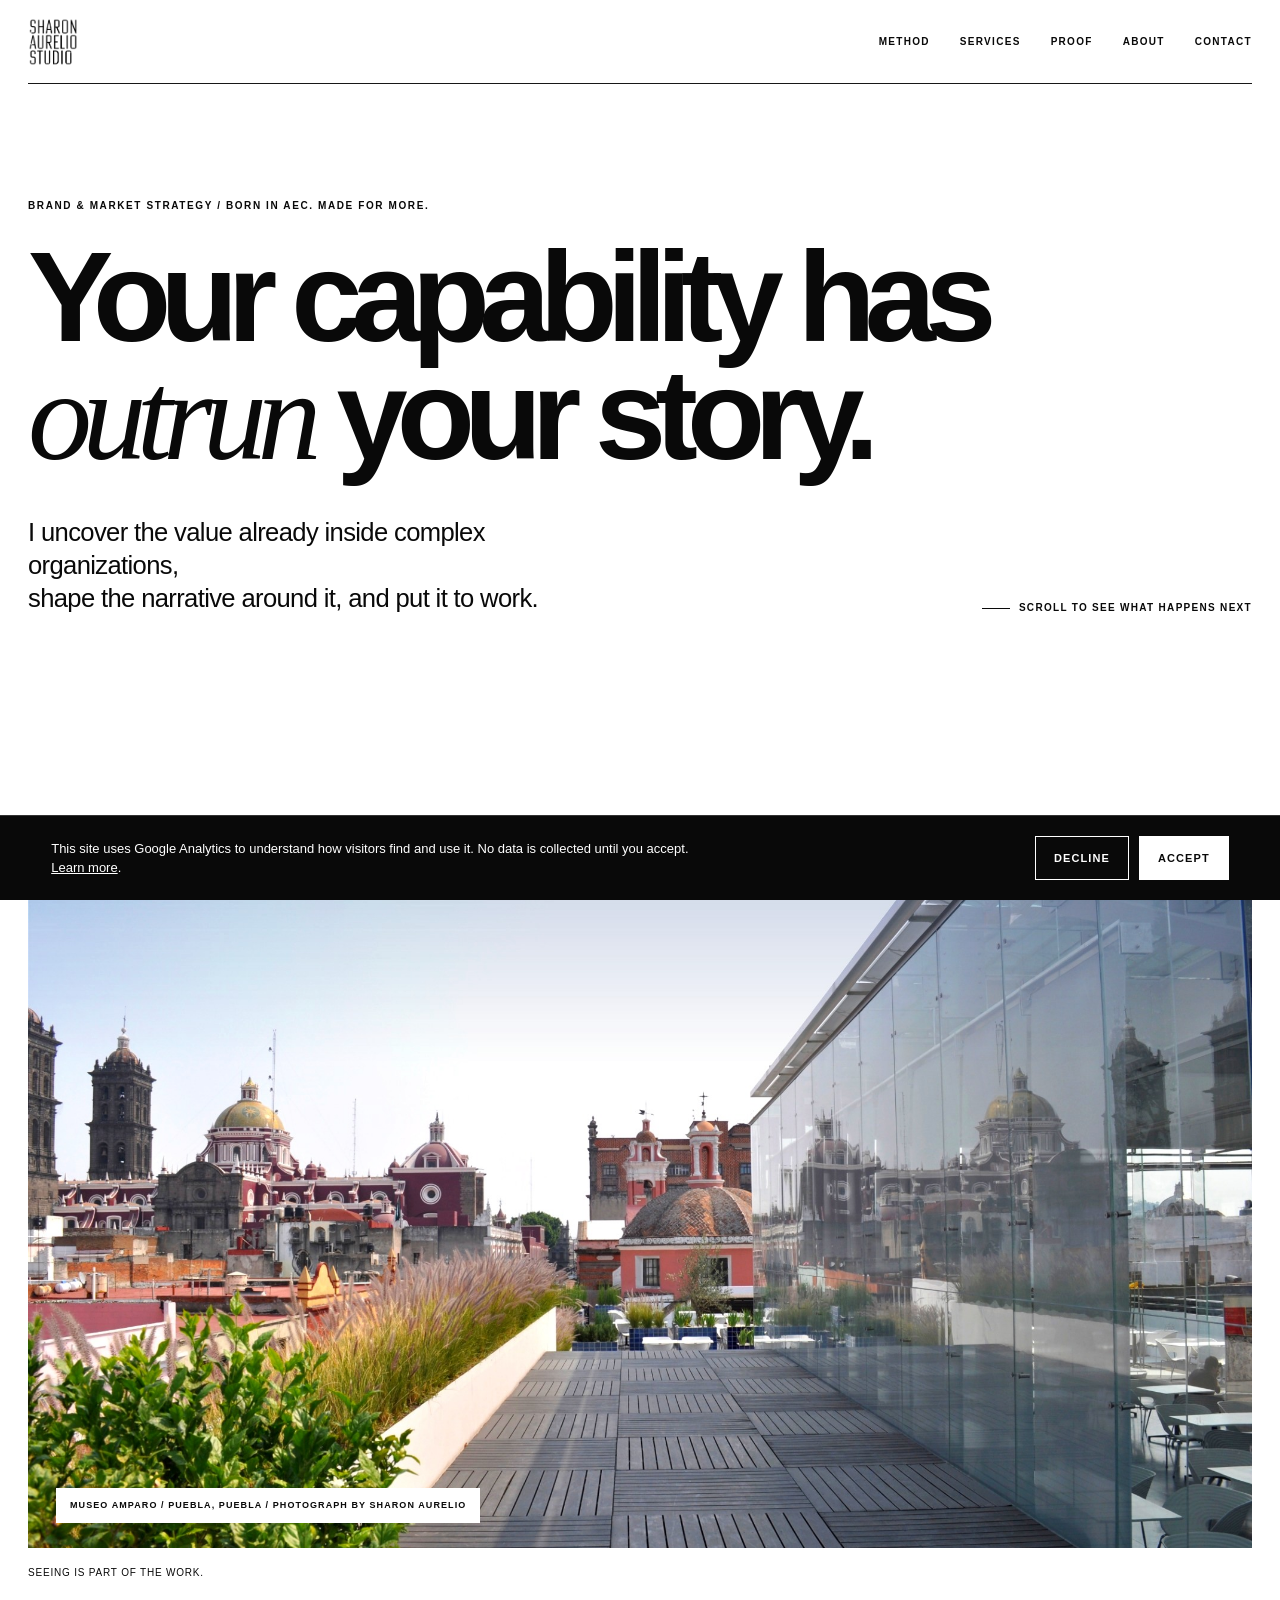
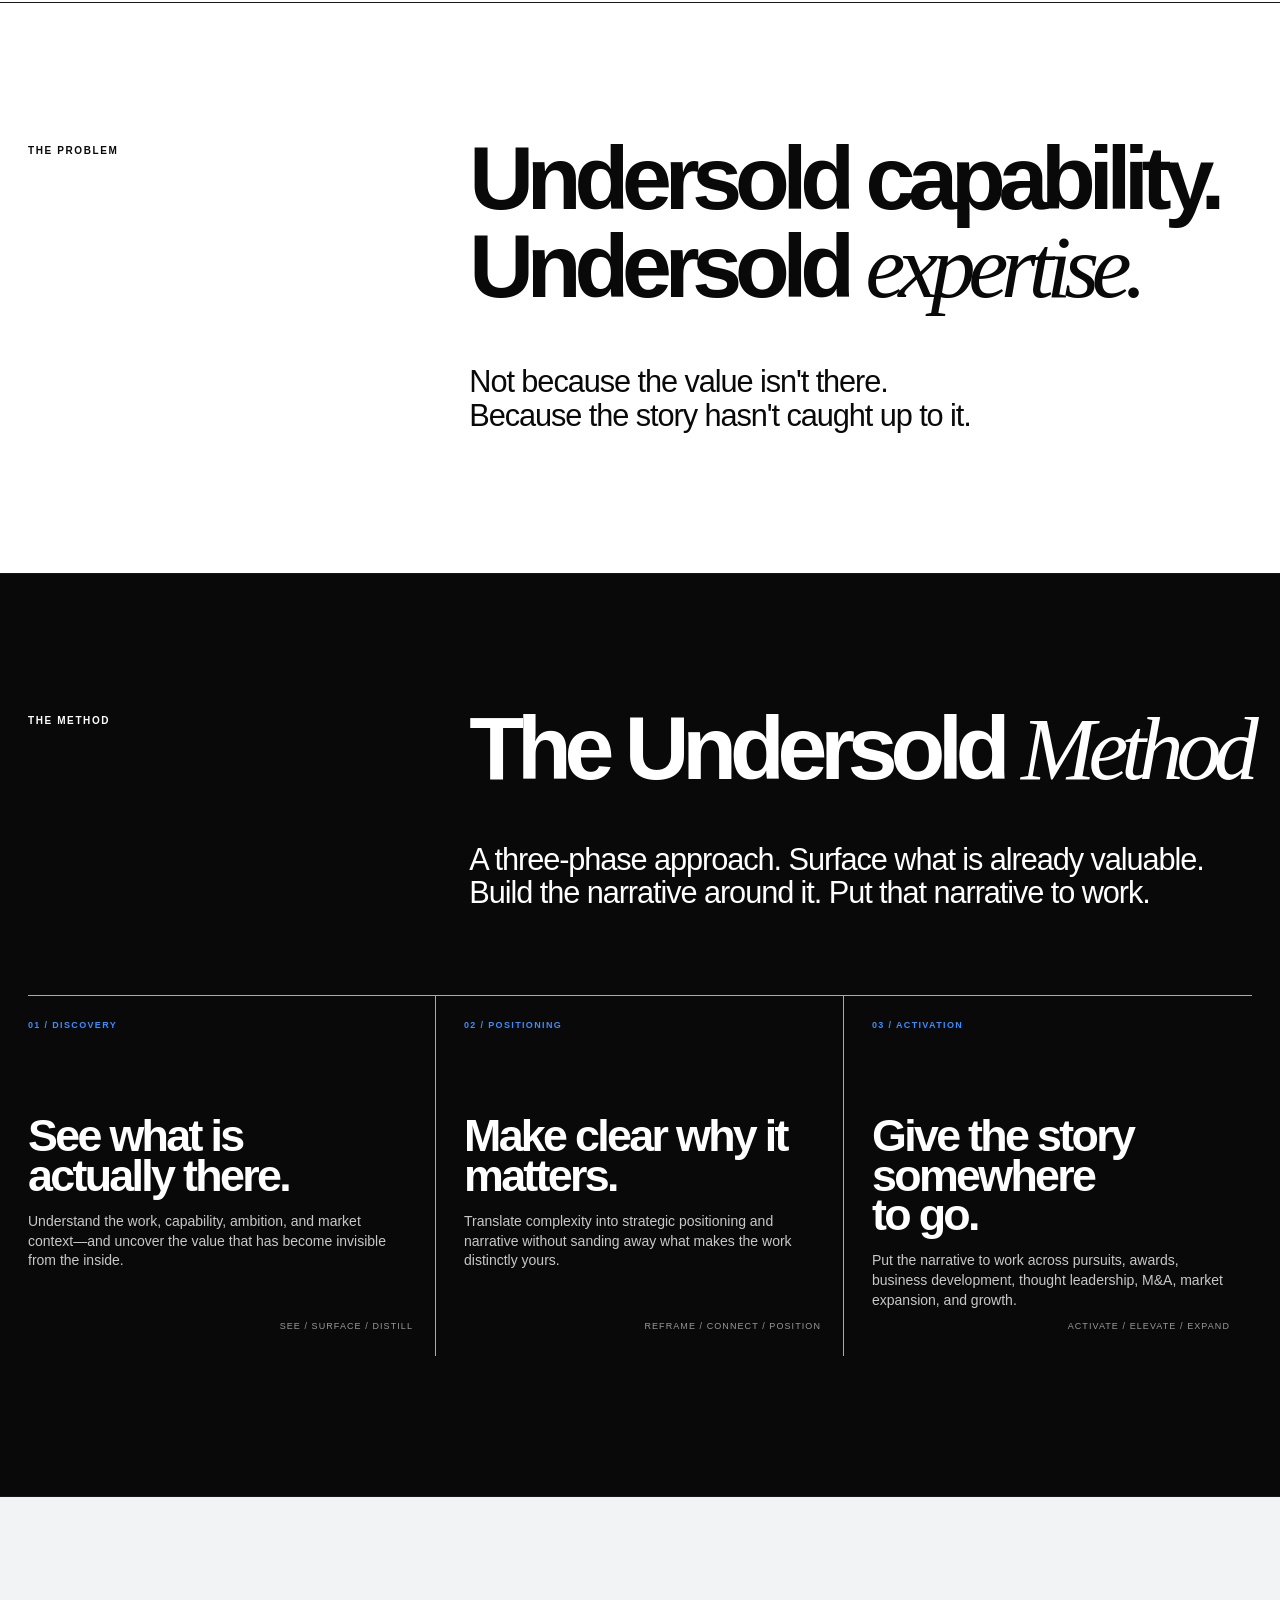
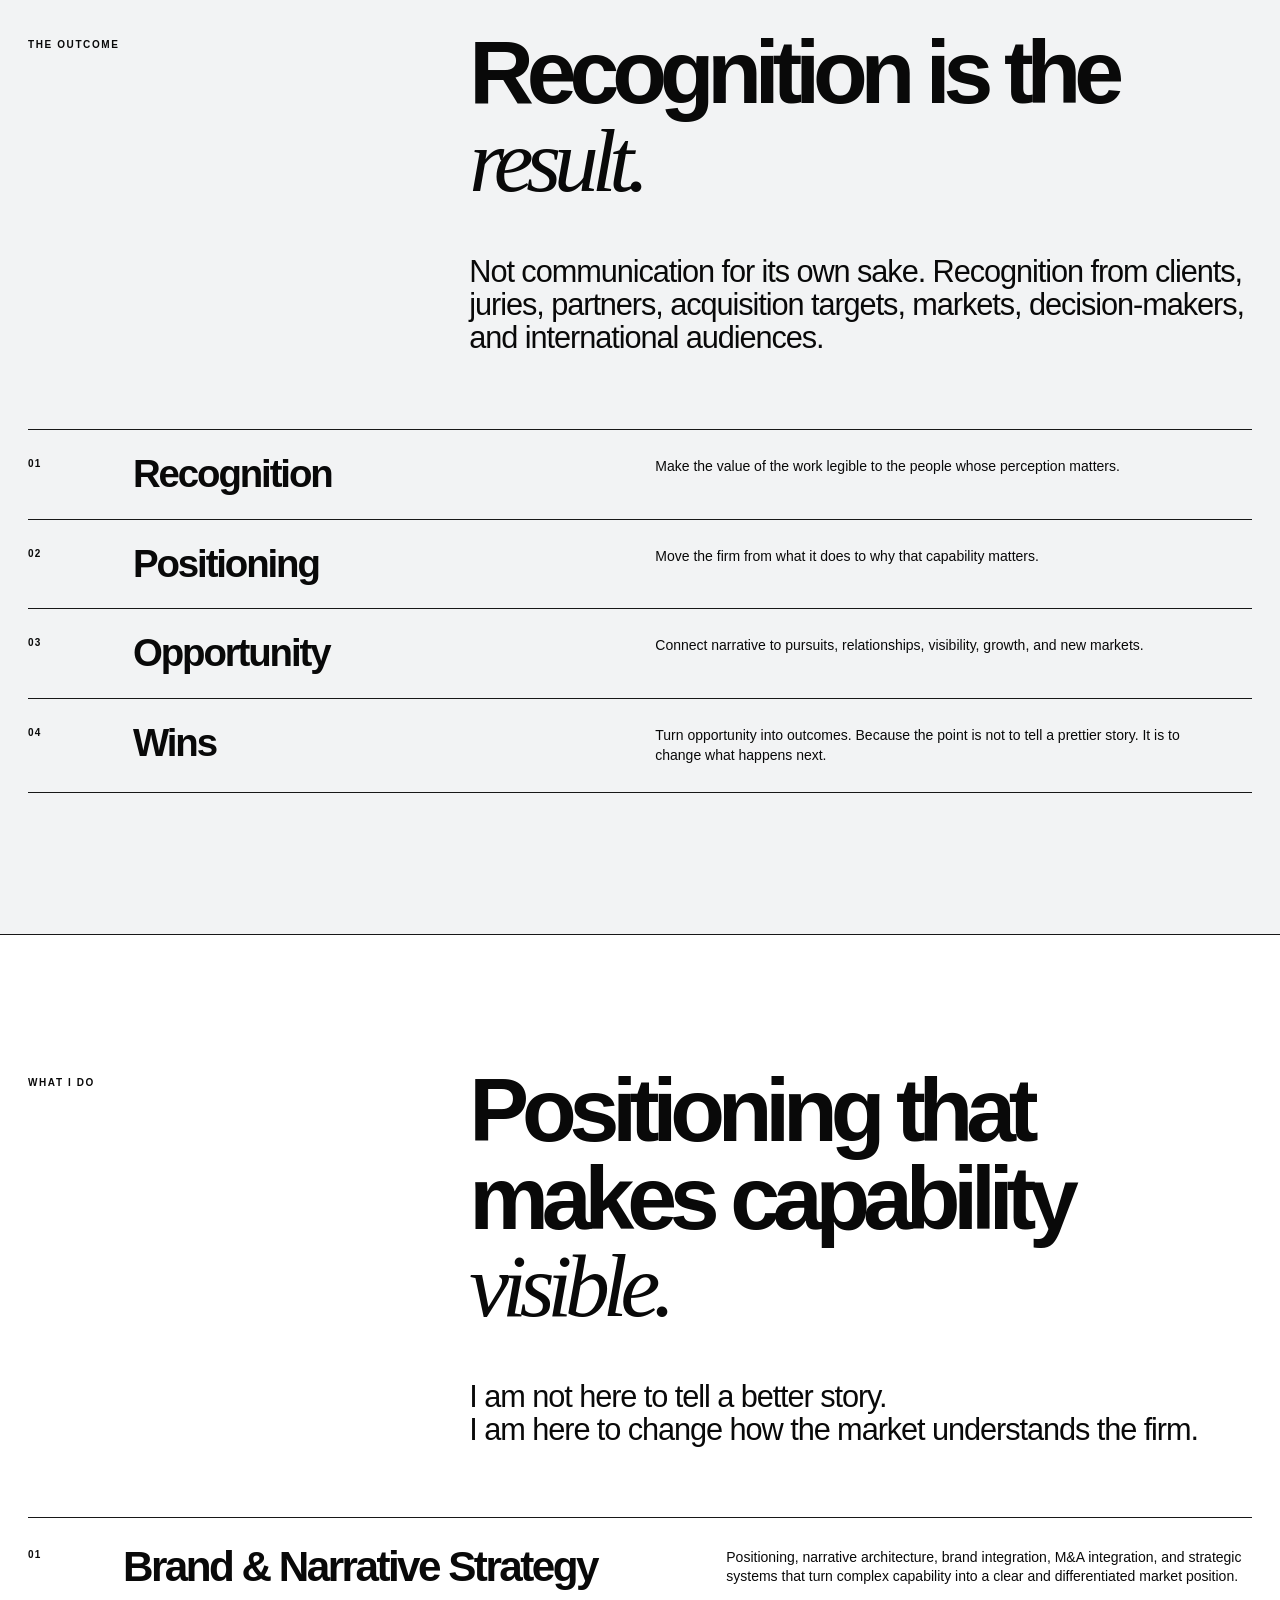
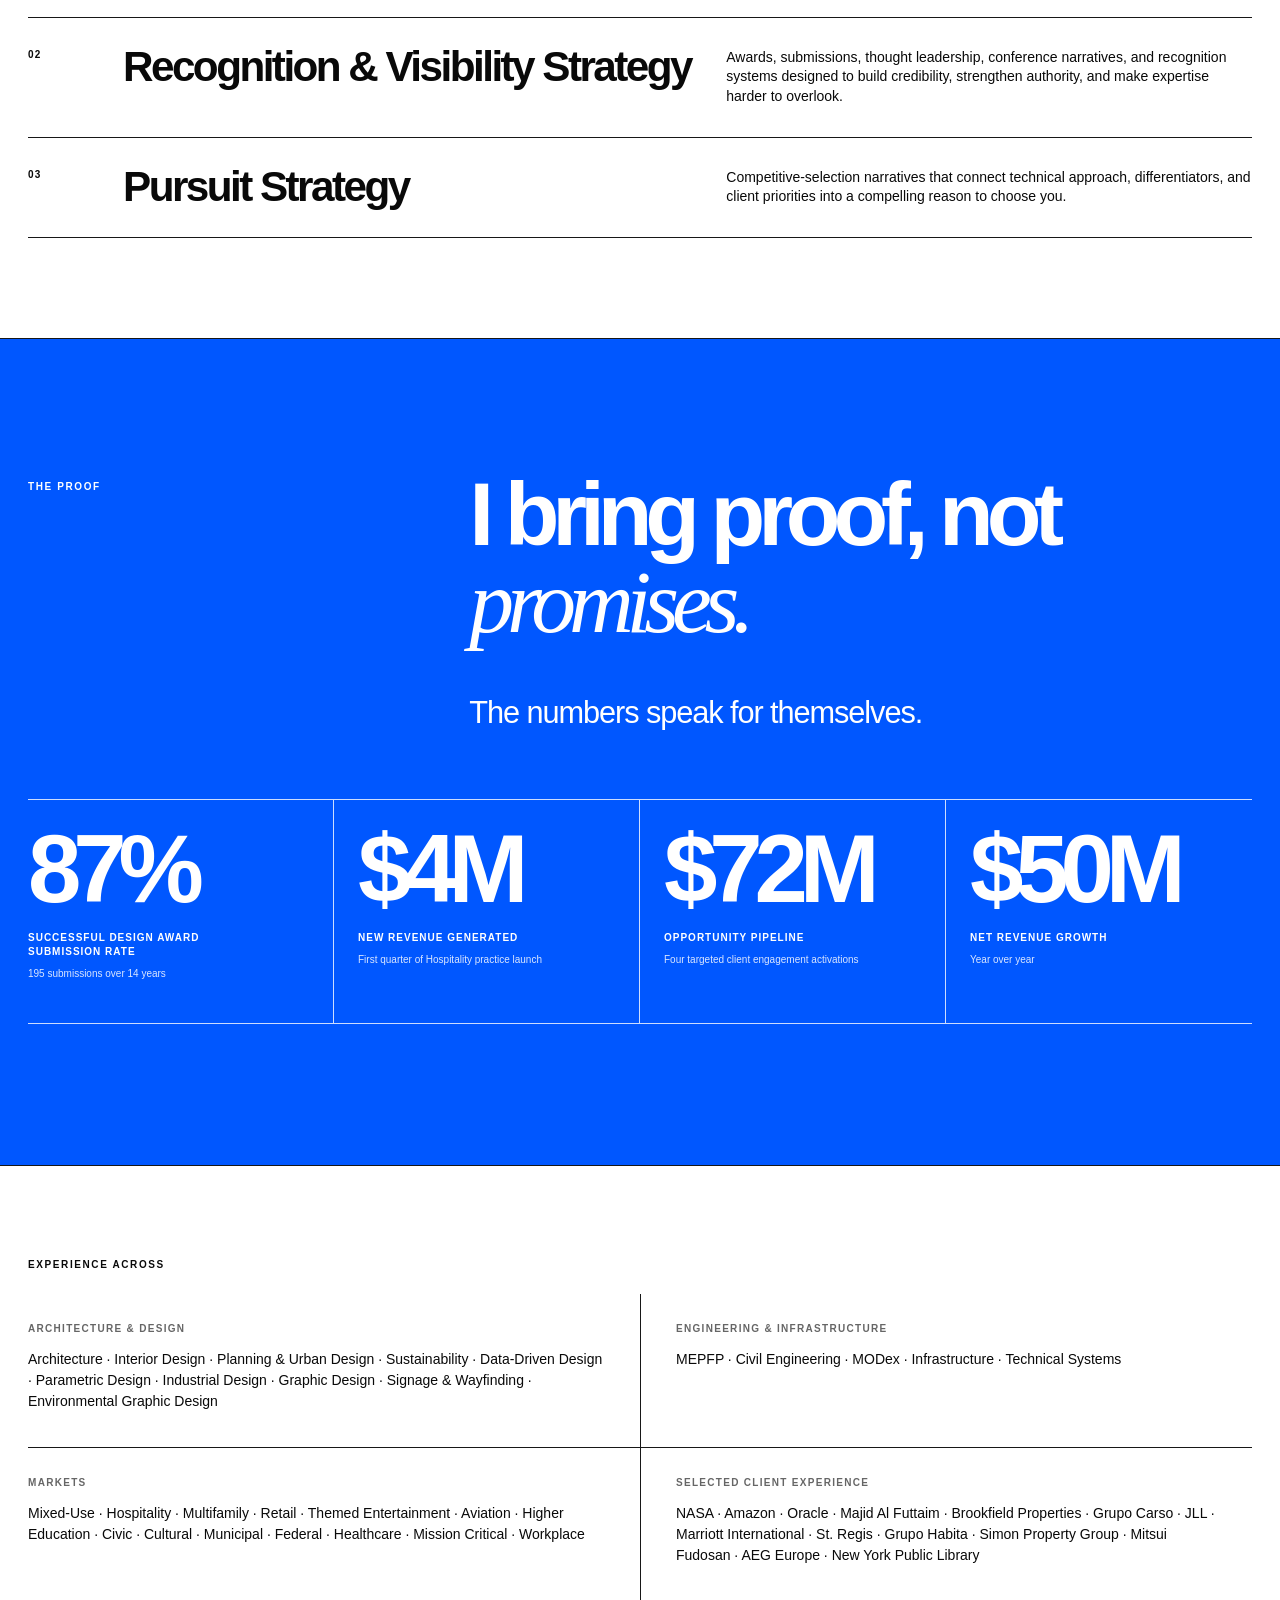
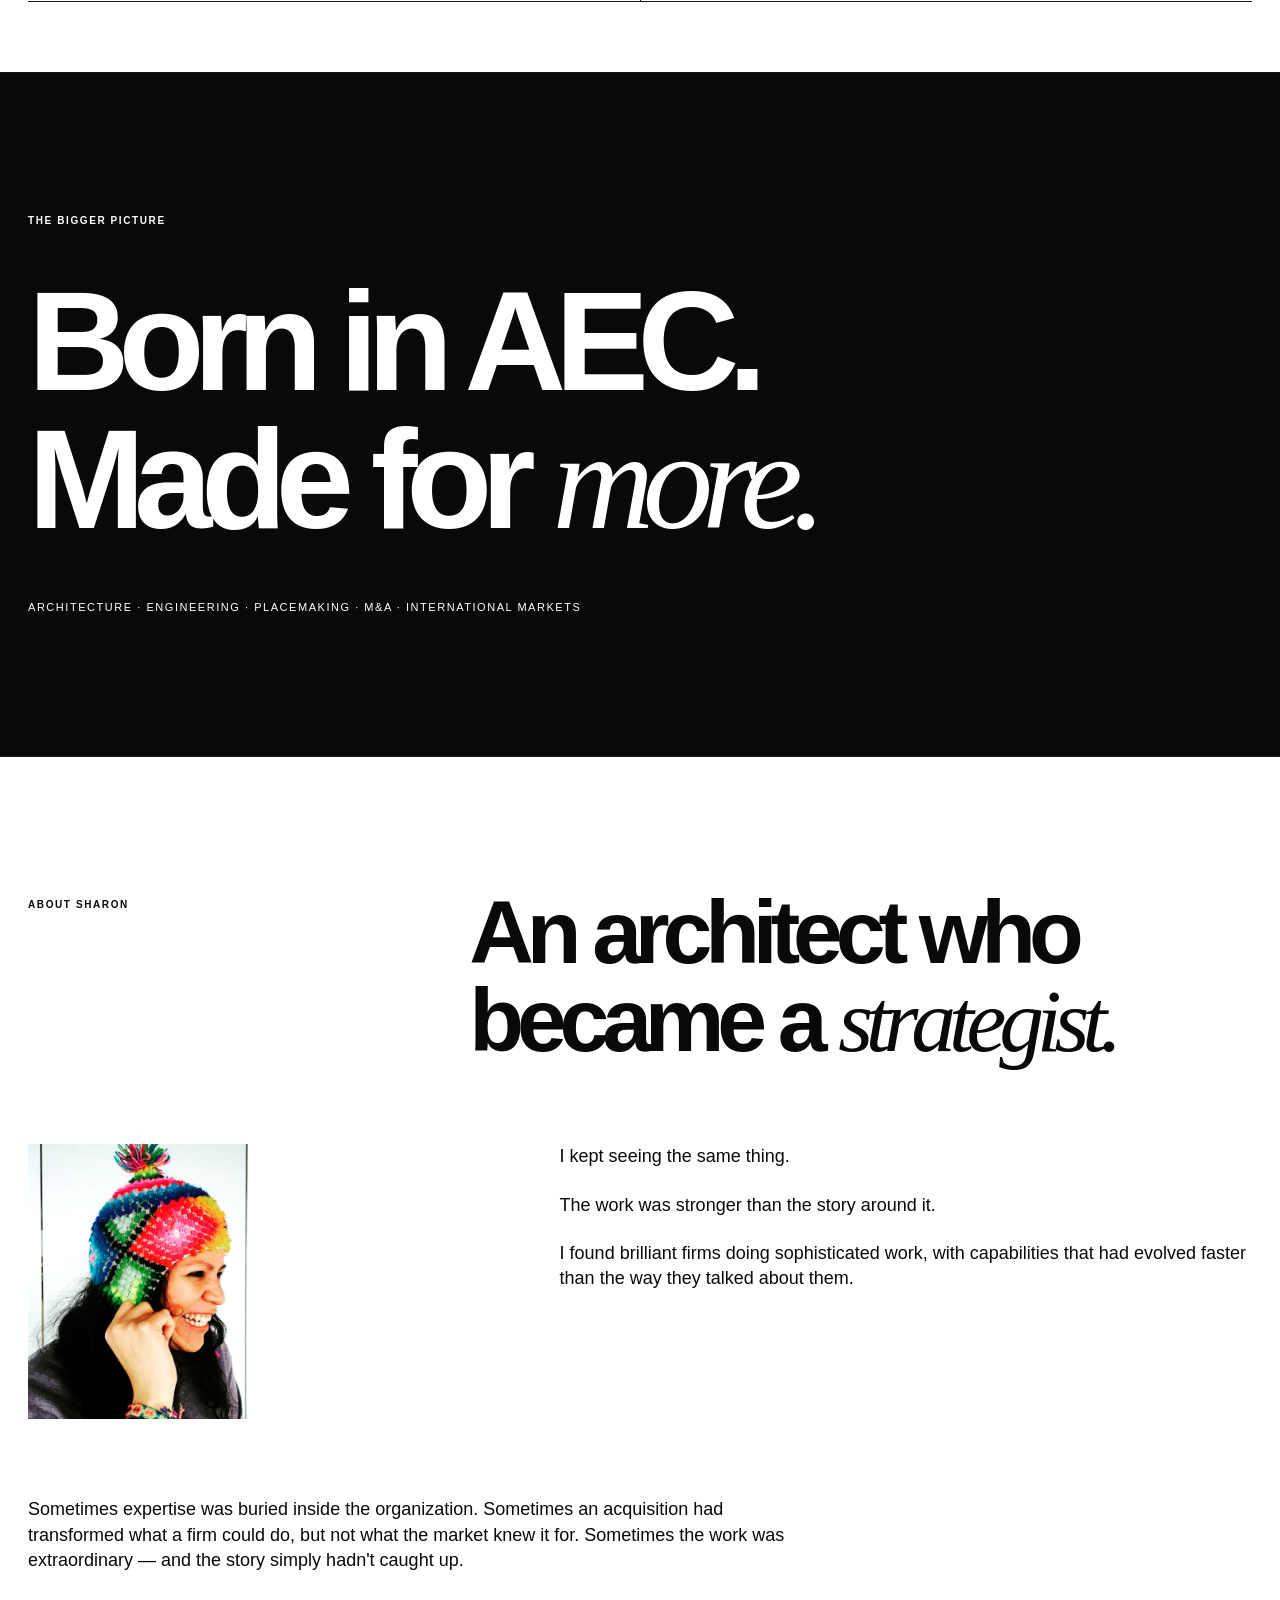
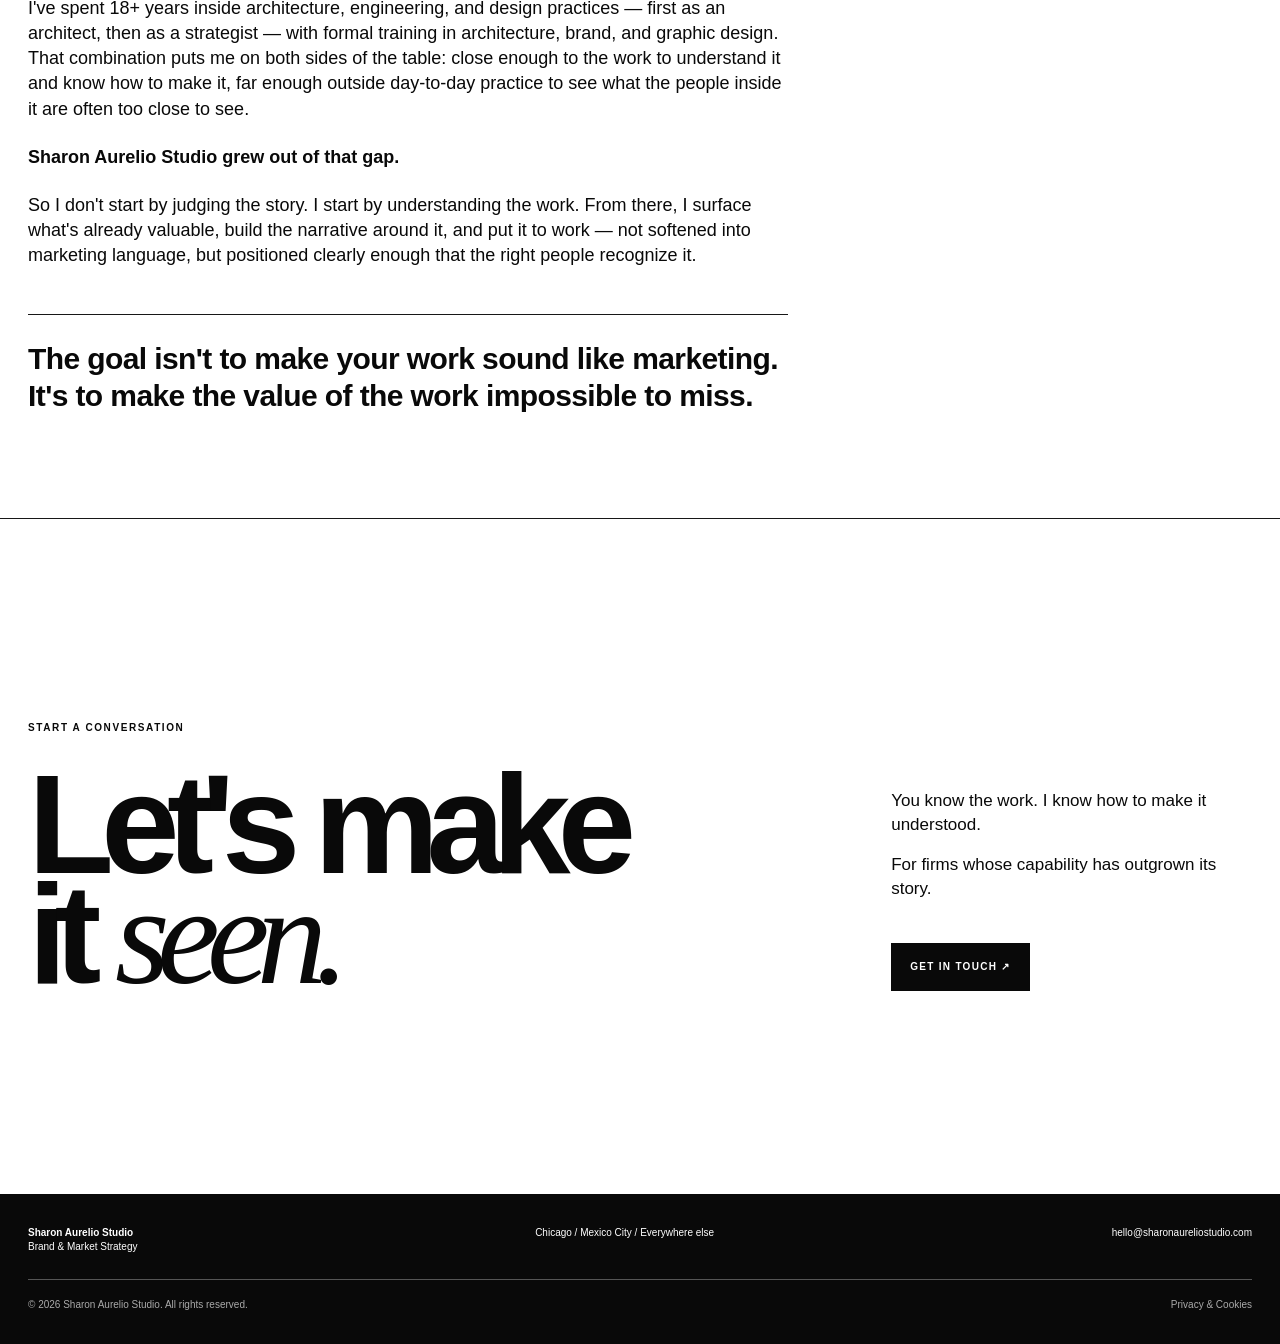
==== commit 1a3fbc33: "Replace header wordmark with official logo artwork Swaps the CSS-styled text logo for the brand's ac" ====
--- a/index.html
+++ b/index.html
@@ -53,7 +53,7 @@
   "knowsAbout": ["Brand strategy", "Market strategy", "AEC marketing", "Architecture firm branding", "Engineering firm branding", "Design award submissions", "Pursuit strategy", "M&A brand integration"]
 }
 </script>
-<link rel="stylesheet" href="css/style.css?v=20260910b">
+<link rel="stylesheet" href="css/style.css?v=20260925a">
 <script>
 /* Opening-sequence gate: decide BEFORE paint whether the intro should run,
    so there is never a flash of the wrong state. No JS / reduced-motion / already
@@ -80,7 +80,7 @@
 </div>
 
 <header class="container nav">
-  <a class="logo" href="#top">Sharon Aurelio<span>Studio</span></a>
+  <a class="logo" href="#top"><img src="images/sharon-aurelio-studio-logo.png?v=20260925a" alt="Sharon Aurelio Studio" width="495" height="480"></a>
   <nav class="navlinks" id="navlinks">
     <a href="#method">Method</a>
     <a href="#services">Services</a>
--- a/css/style.css
+++ b/css/style.css
@@ -37,8 +37,8 @@
 
 /* --- Header / nav -------------------------------------------------- */
 .nav{height:84px;border-bottom:1px solid var(--line);display:flex;align-items:center;justify-content:space-between}
-.logo{font-weight:800;font-size:14px;line-height:.9;letter-spacing:-.045em;text-transform:uppercase}
-.logo span{display:block;font-weight:400}
+.logo{display:flex;align-items:center}
+.logo img{height:48px;width:auto;display:block}
 .navlinks{display:flex;gap:30px;font-size:10px;font-weight:700;letter-spacing:.13em;text-transform:uppercase}
 .navlinks a{padding:8px 0;display:inline-block}
 .navlinks a:hover{text-decoration:underline}
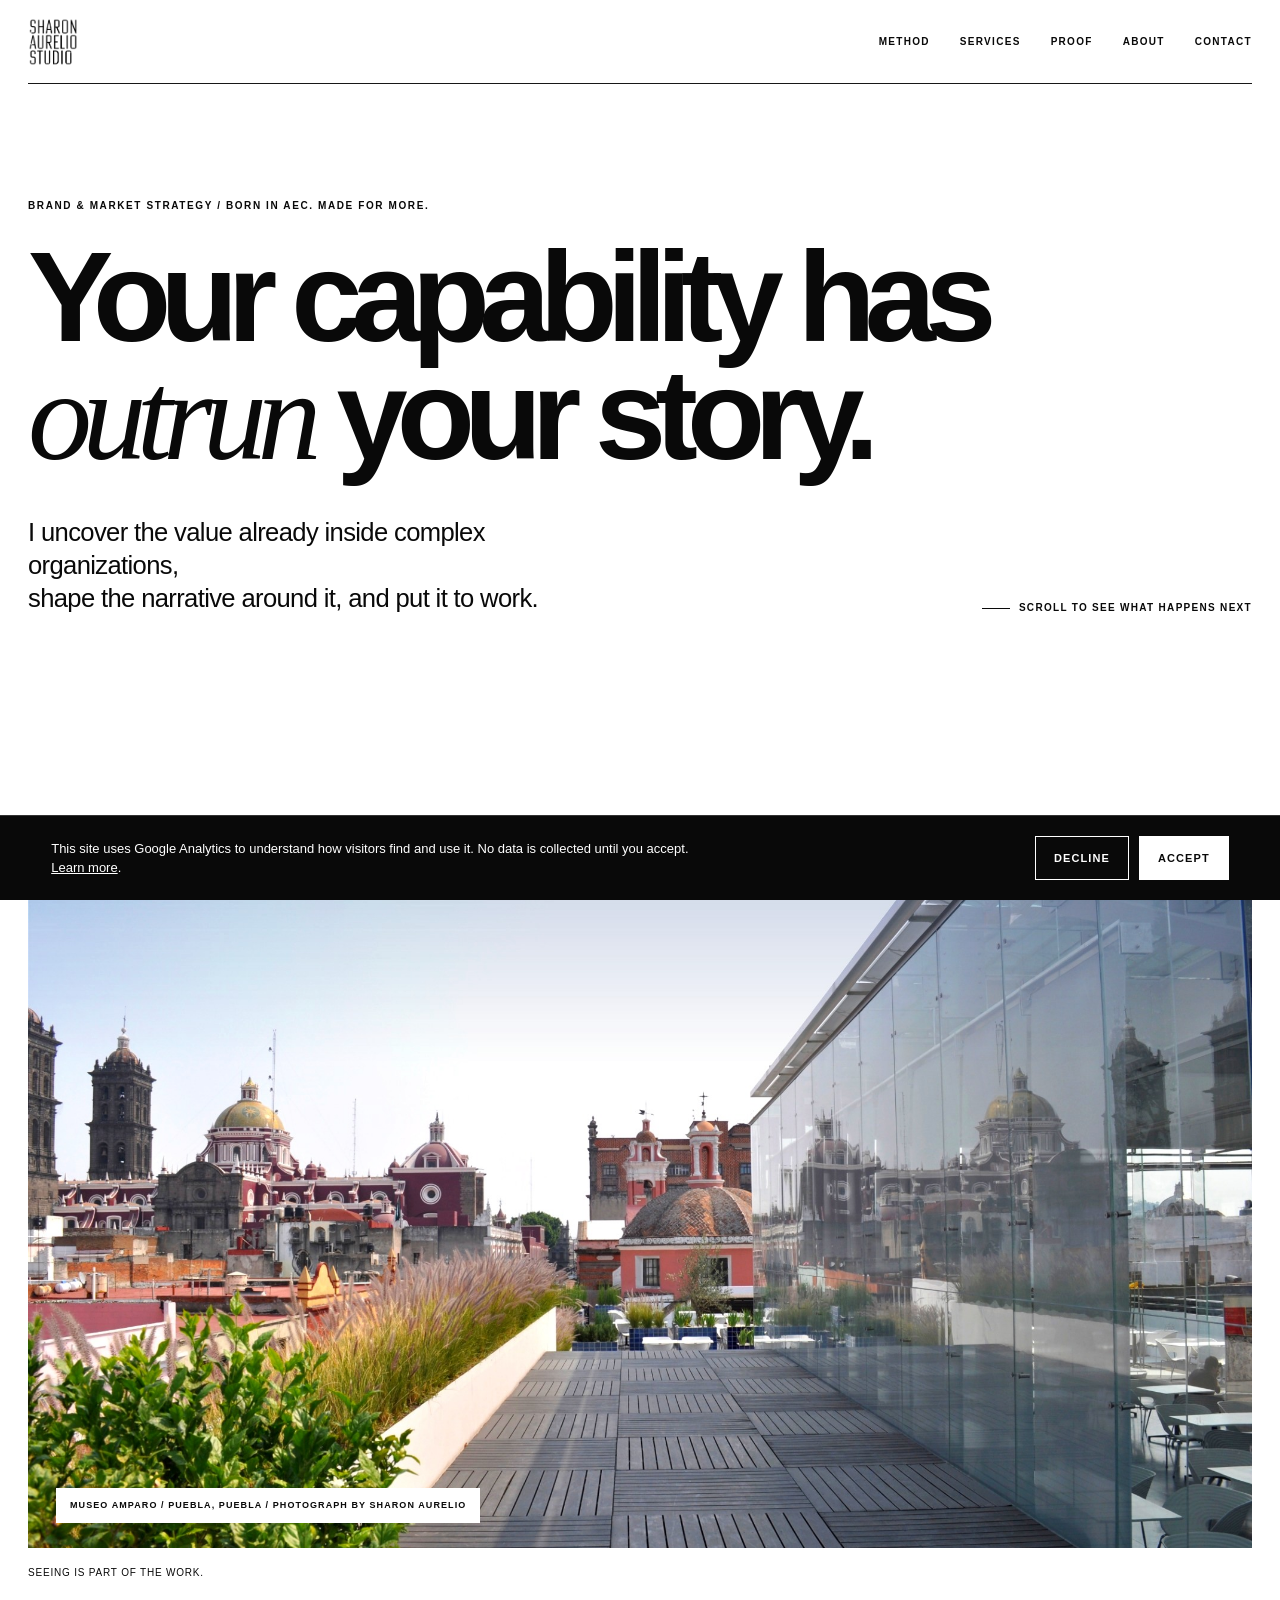
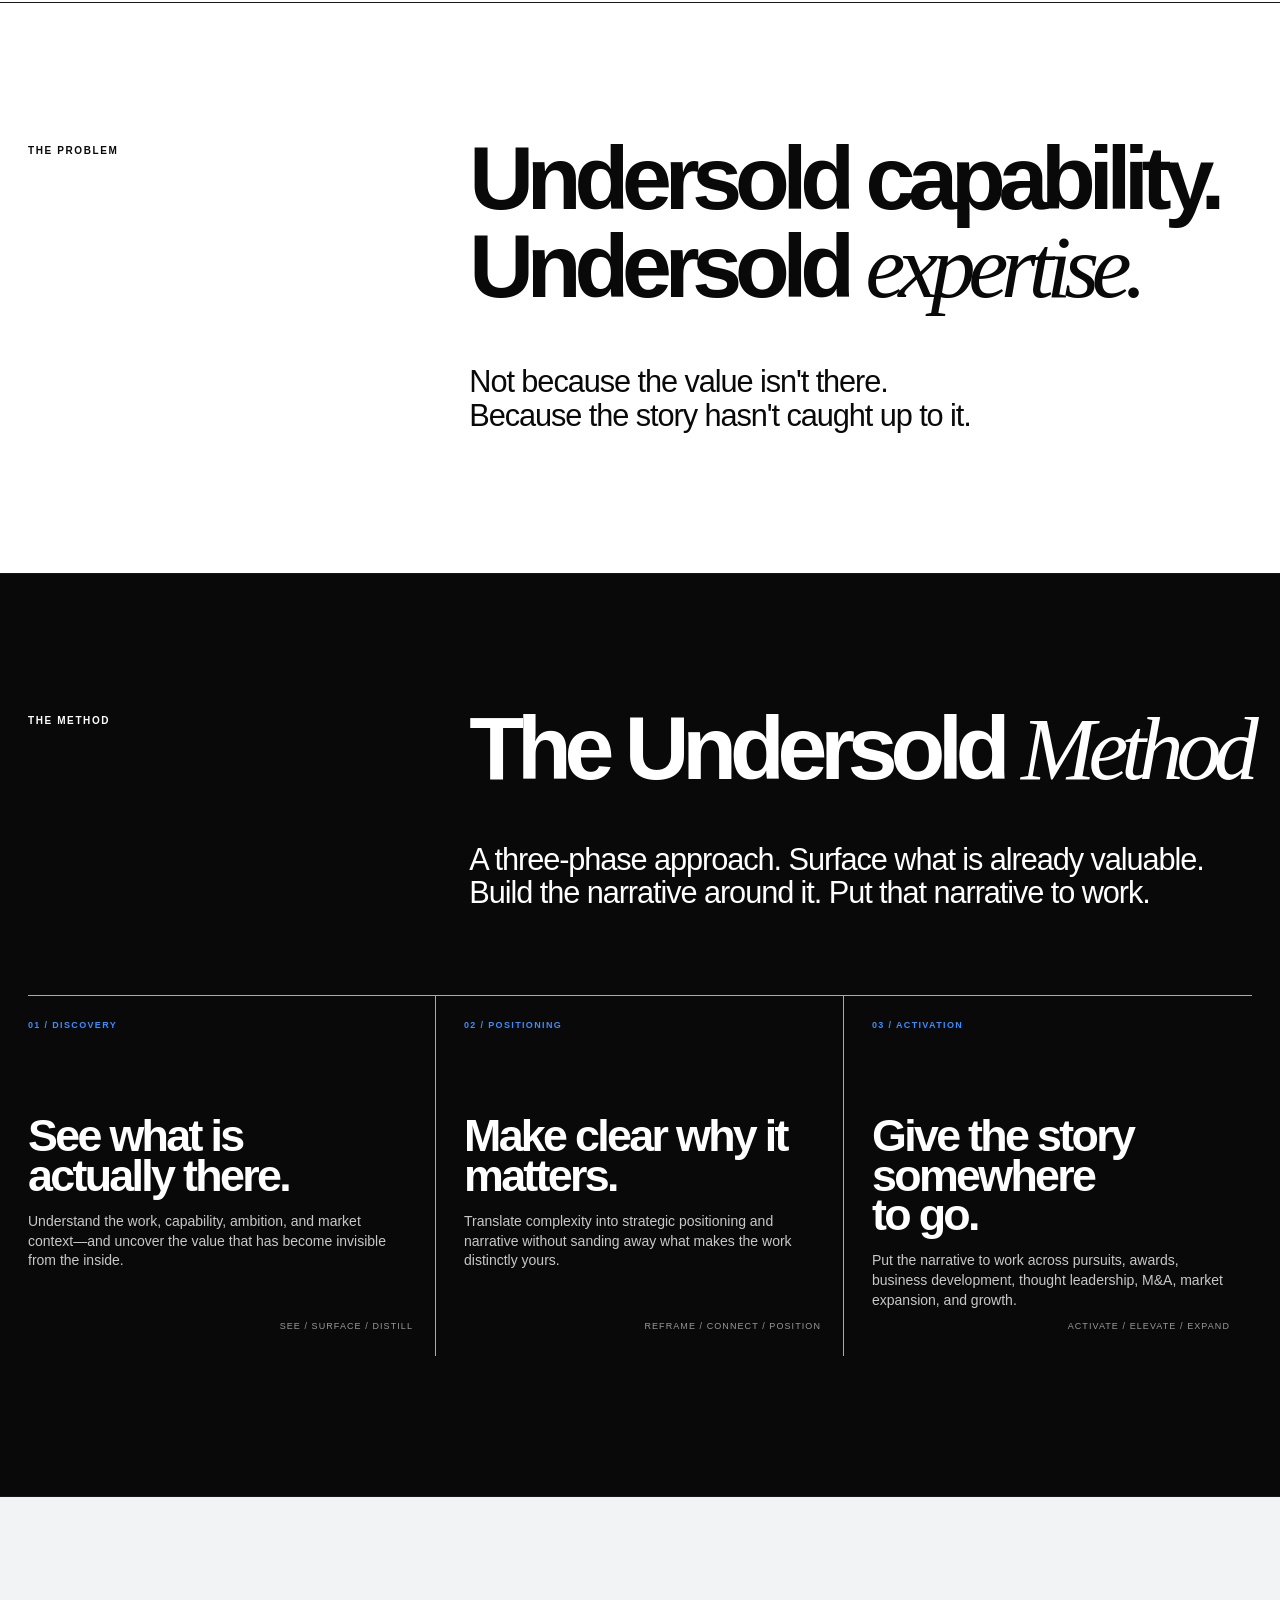
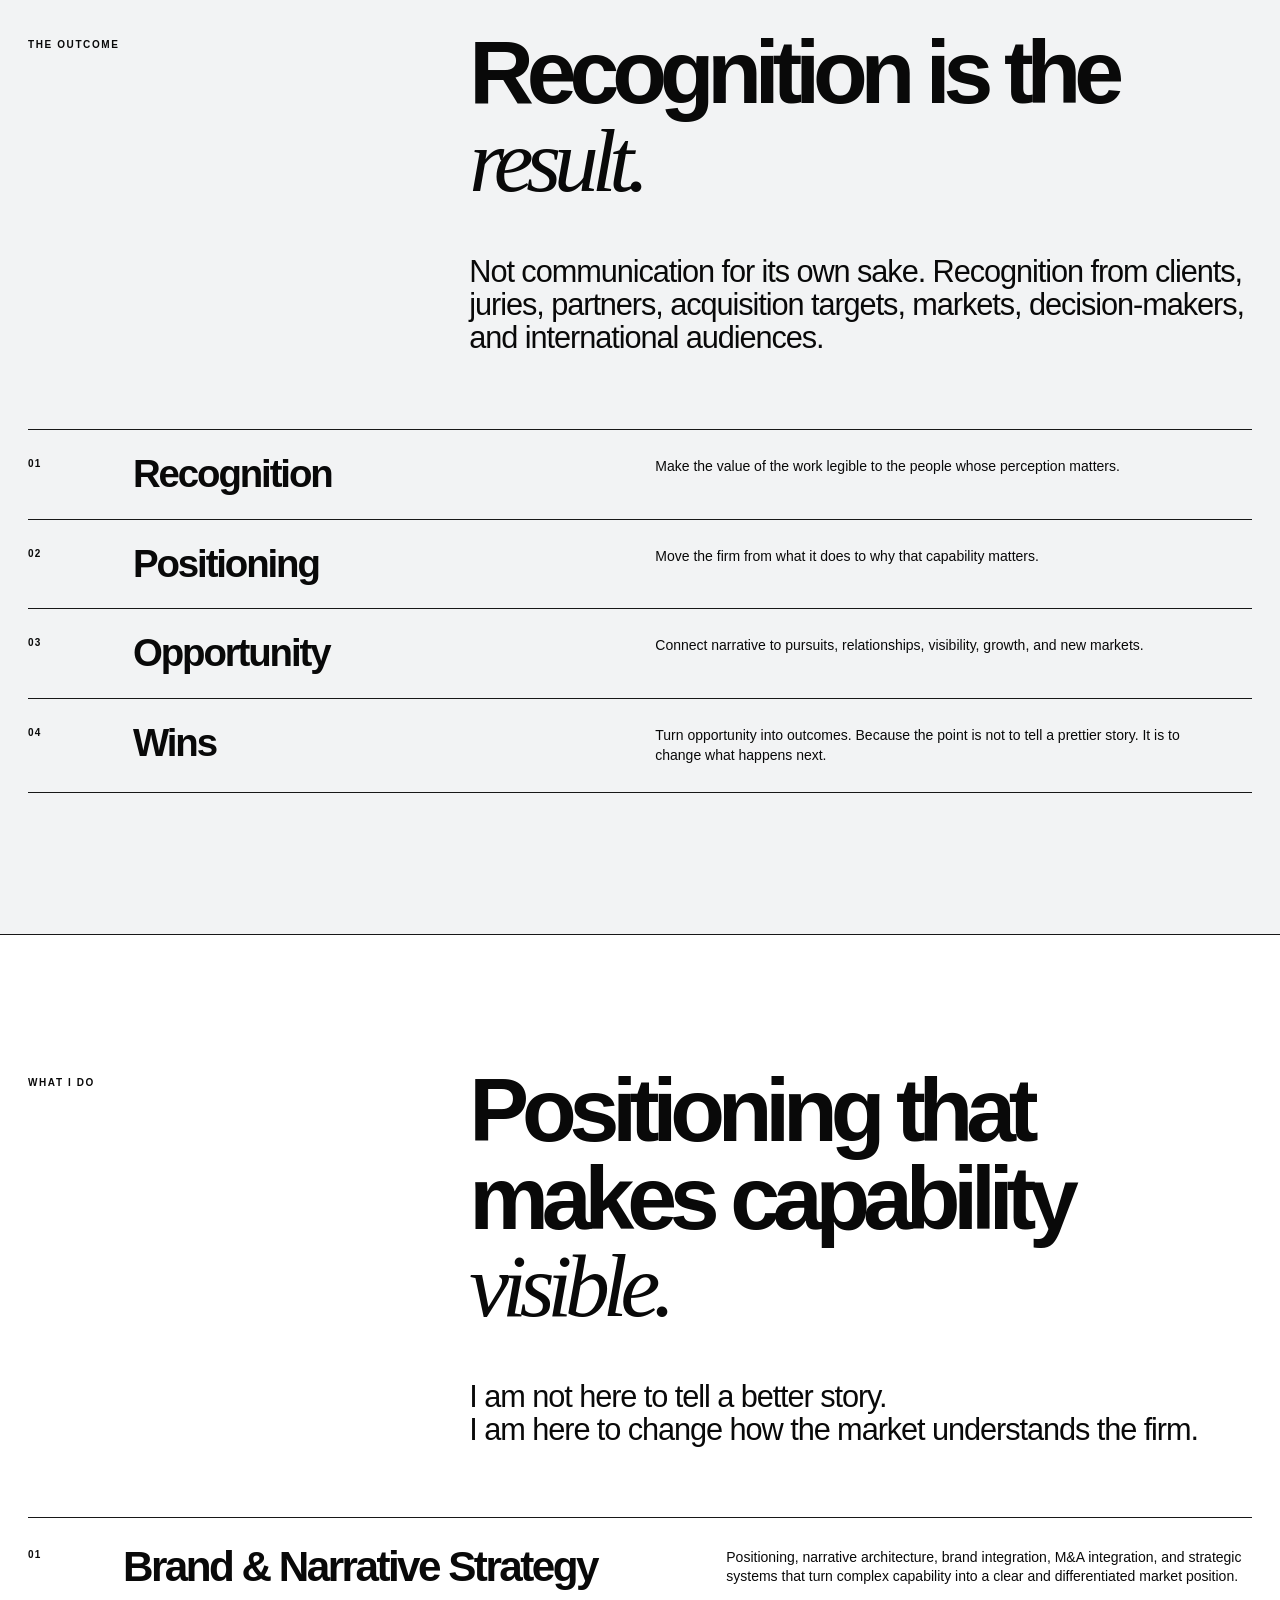
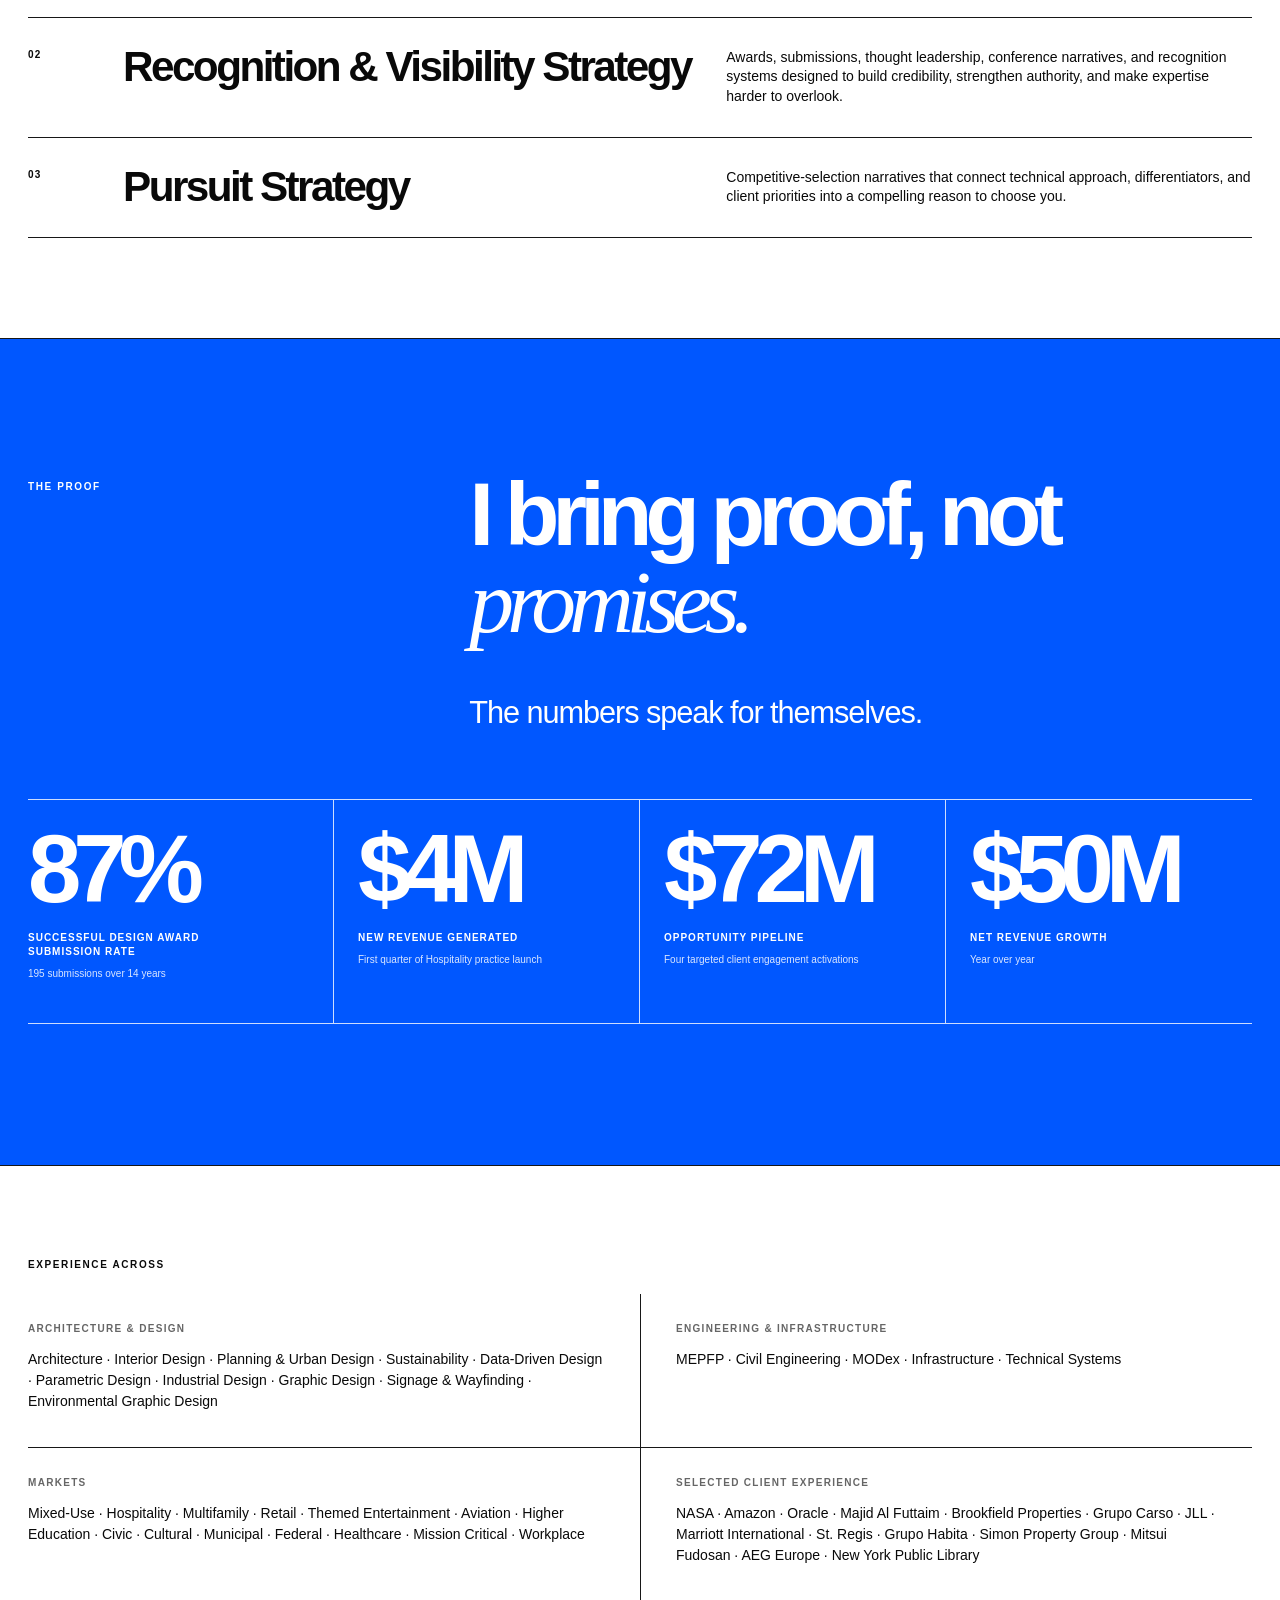
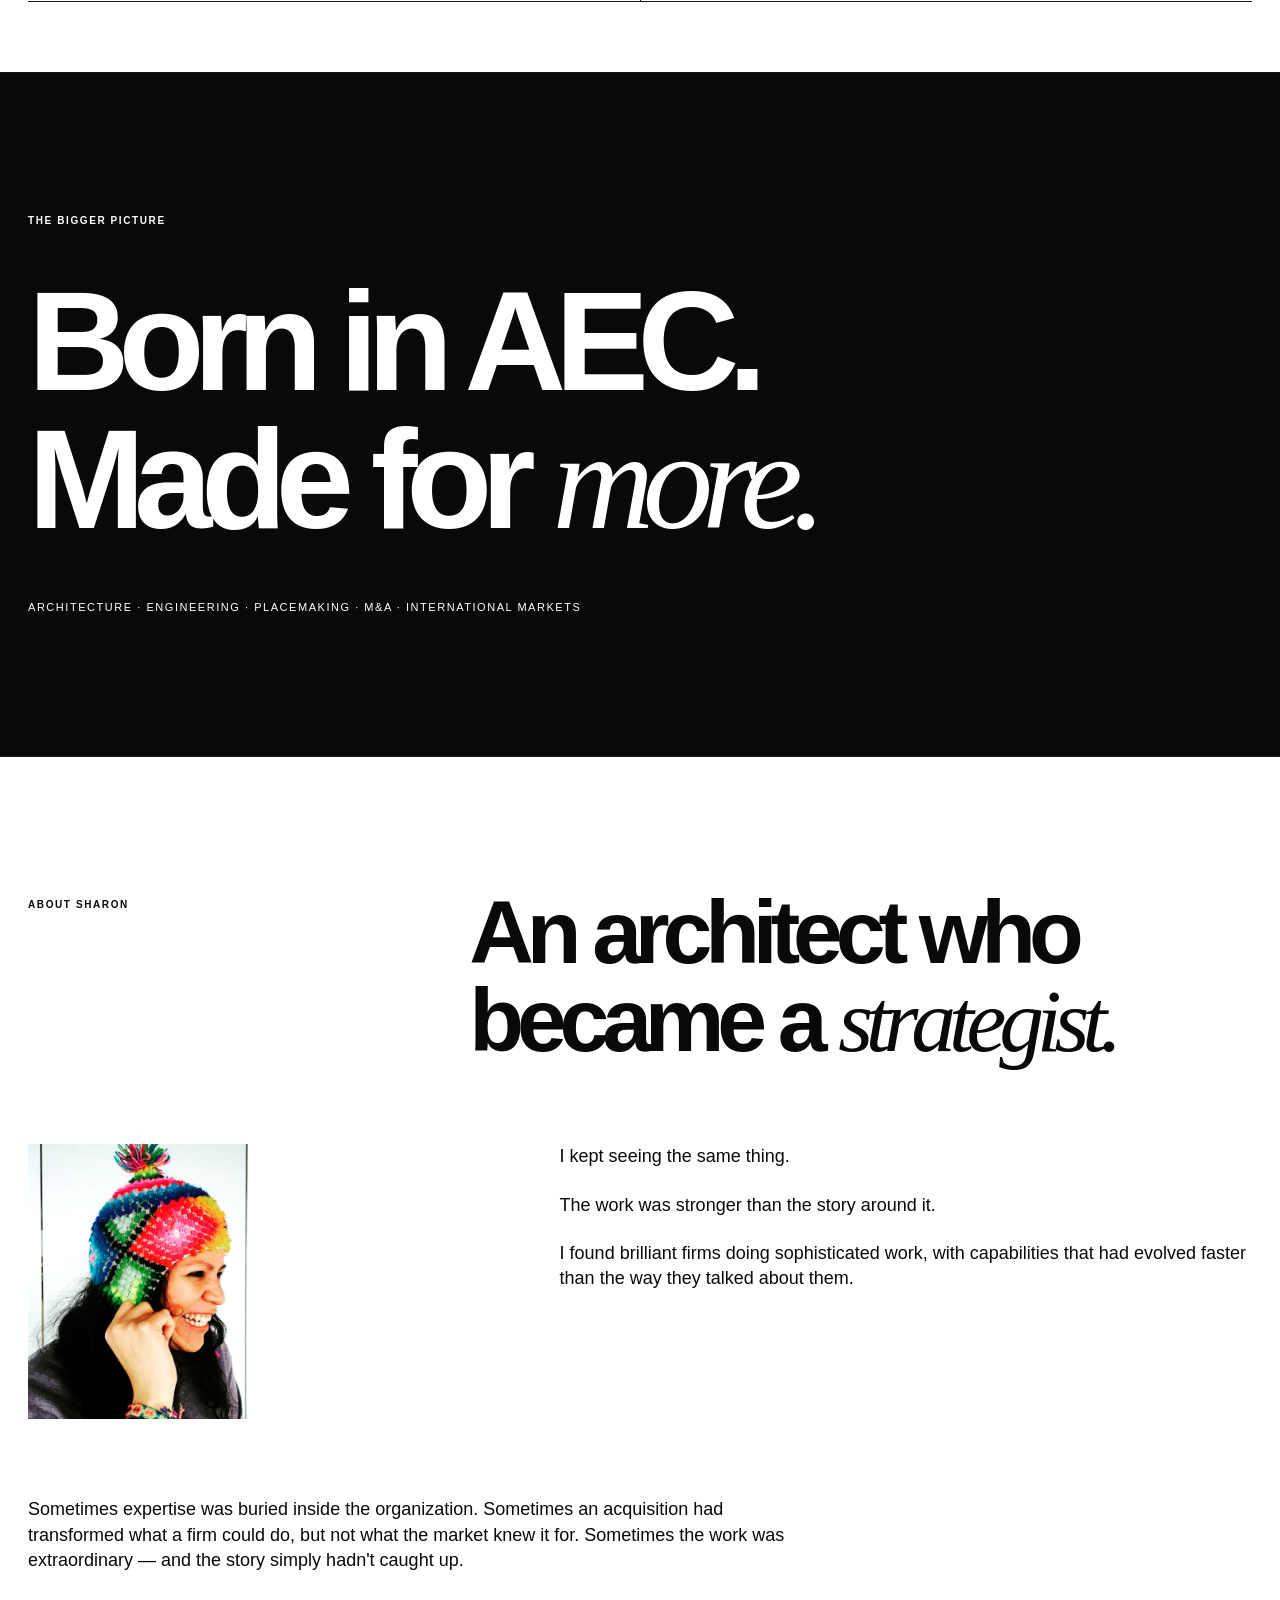
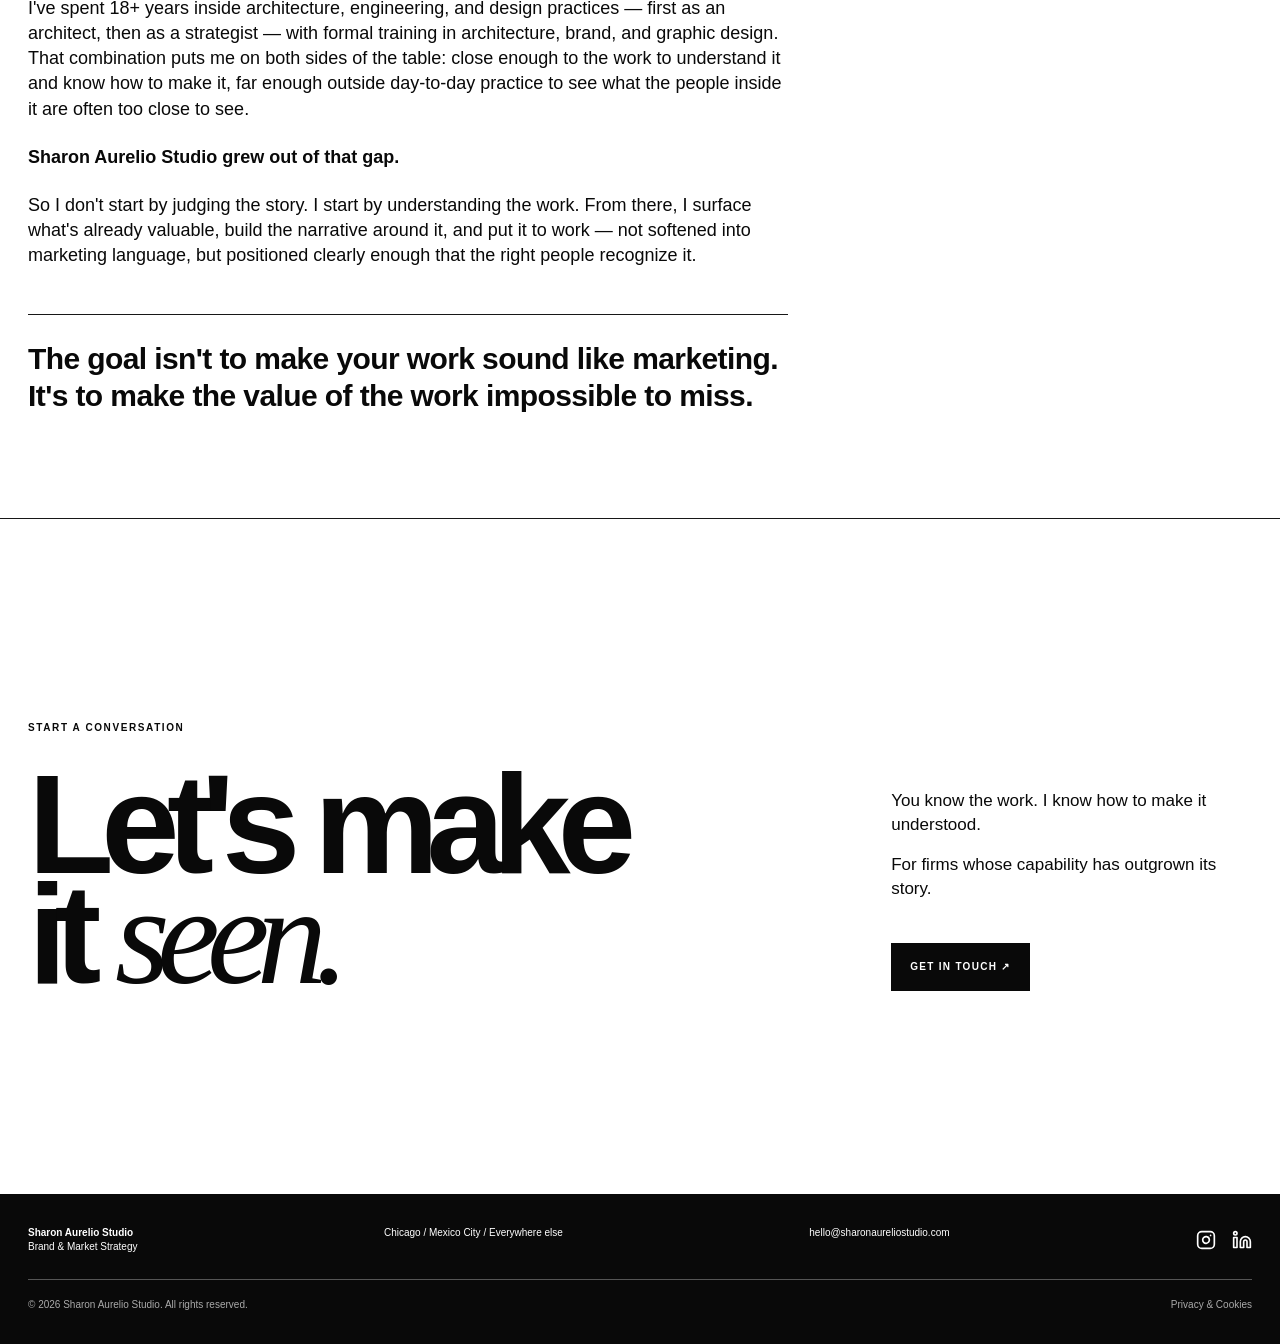
==== commit d2833535: "Add Instagram and LinkedIn links to footer Adds social profile icons (monochrome, matching the site'" ====
--- a/index.html
+++ b/index.html
@@ -42,6 +42,7 @@
   "url": "https://sharonaureliostudio.com",
   "description": "Brand and market strategy for architecture, engineering, and infrastructure (AEC) firms whose capability has outrun their story.",
   "email": "hello@sharonaureliostudio.com",
+  "sameAs": ["https://www.instagram.com/sharonaureliostudio", "https://www.linkedin.com/company/sharon-aurelio-studio"],
   "areaServed": ["Chicago", "Mexico", "Worldwide"],
   "founder": {
     "@type": "Person",
@@ -53,7 +54,7 @@
   "knowsAbout": ["Brand strategy", "Market strategy", "AEC marketing", "Architecture firm branding", "Engineering firm branding", "Design award submissions", "Pursuit strategy", "M&A brand integration"]
 }
 </script>
-<link rel="stylesheet" href="css/style.css?v=20260925a">
+<link rel="stylesheet" href="css/style.css?v=20260926a">
 <script>
 /* Opening-sequence gate: decide BEFORE paint whether the intro should run,
    so there is never a flash of the wrong state. No JS / reduced-motion / already
@@ -303,6 +304,10 @@
       <div><strong>Sharon Aurelio Studio</strong><br>Brand &amp; Market Strategy</div>
       <div>Chicago / Mexico City / Everywhere else</div>
       <div><a href="mailto:hello@sharonaureliostudio.com">hello@sharonaureliostudio.com</a></div>
+      <div class="footer-social">
+        <a href="https://www.instagram.com/sharonaureliostudio" target="_blank" rel="noopener" aria-label="Instagram"><svg viewBox="0 0 24 24" fill="none" stroke="currentColor" stroke-width="2" stroke-linecap="round" stroke-linejoin="round"><rect x="2" y="2" width="20" height="20" rx="5"></rect><path d="M16 11.37A4 4 0 1 1 12.63 8 4 4 0 0 1 16 11.37z"></path><line x1="17.5" y1="6.5" x2="17.5" y2="6.5"></line></svg></a>
+        <a href="https://www.linkedin.com/company/sharon-aurelio-studio" target="_blank" rel="noopener" aria-label="LinkedIn"><svg viewBox="0 0 24 24" fill="none" stroke="currentColor" stroke-width="2" stroke-linecap="round" stroke-linejoin="round"><path d="M16 8a6 6 0 0 1 6 6v7h-4v-7a2 2 0 0 0-2-2 2 2 0 0 0-2 2v7h-4v-7a6 6 0 0 1 6-6z"></path><rect x="2" y="9" width="4" height="12"></rect><circle cx="4" cy="4" r="2"></circle></svg></a>
+      </div>
     </div>
     <div class="footer-bottom">
       <div>© 2026 Sharon Aurelio Studio. All rights reserved.</div>
--- a/css/style.css
+++ b/css/style.css
@@ -220,6 +220,9 @@
 .footer-top{display:flex;justify-content:space-between;gap:30px;padding-bottom:25px;border-bottom:1px solid #555}
 .footer-bottom{display:flex;justify-content:space-between;gap:30px;padding-top:18px;color:#aaa;line-height:1.45}
 .footer a:hover{text-decoration:underline}
+.footer-social{display:flex;gap:16px;align-items:center}
+.footer-social a:hover{text-decoration:none;opacity:.7}
+.footer-social svg{width:20px;height:20px;display:block}
 
 /* --- Responsive --------------------------------------------------------- */
 @media(max-width:900px){
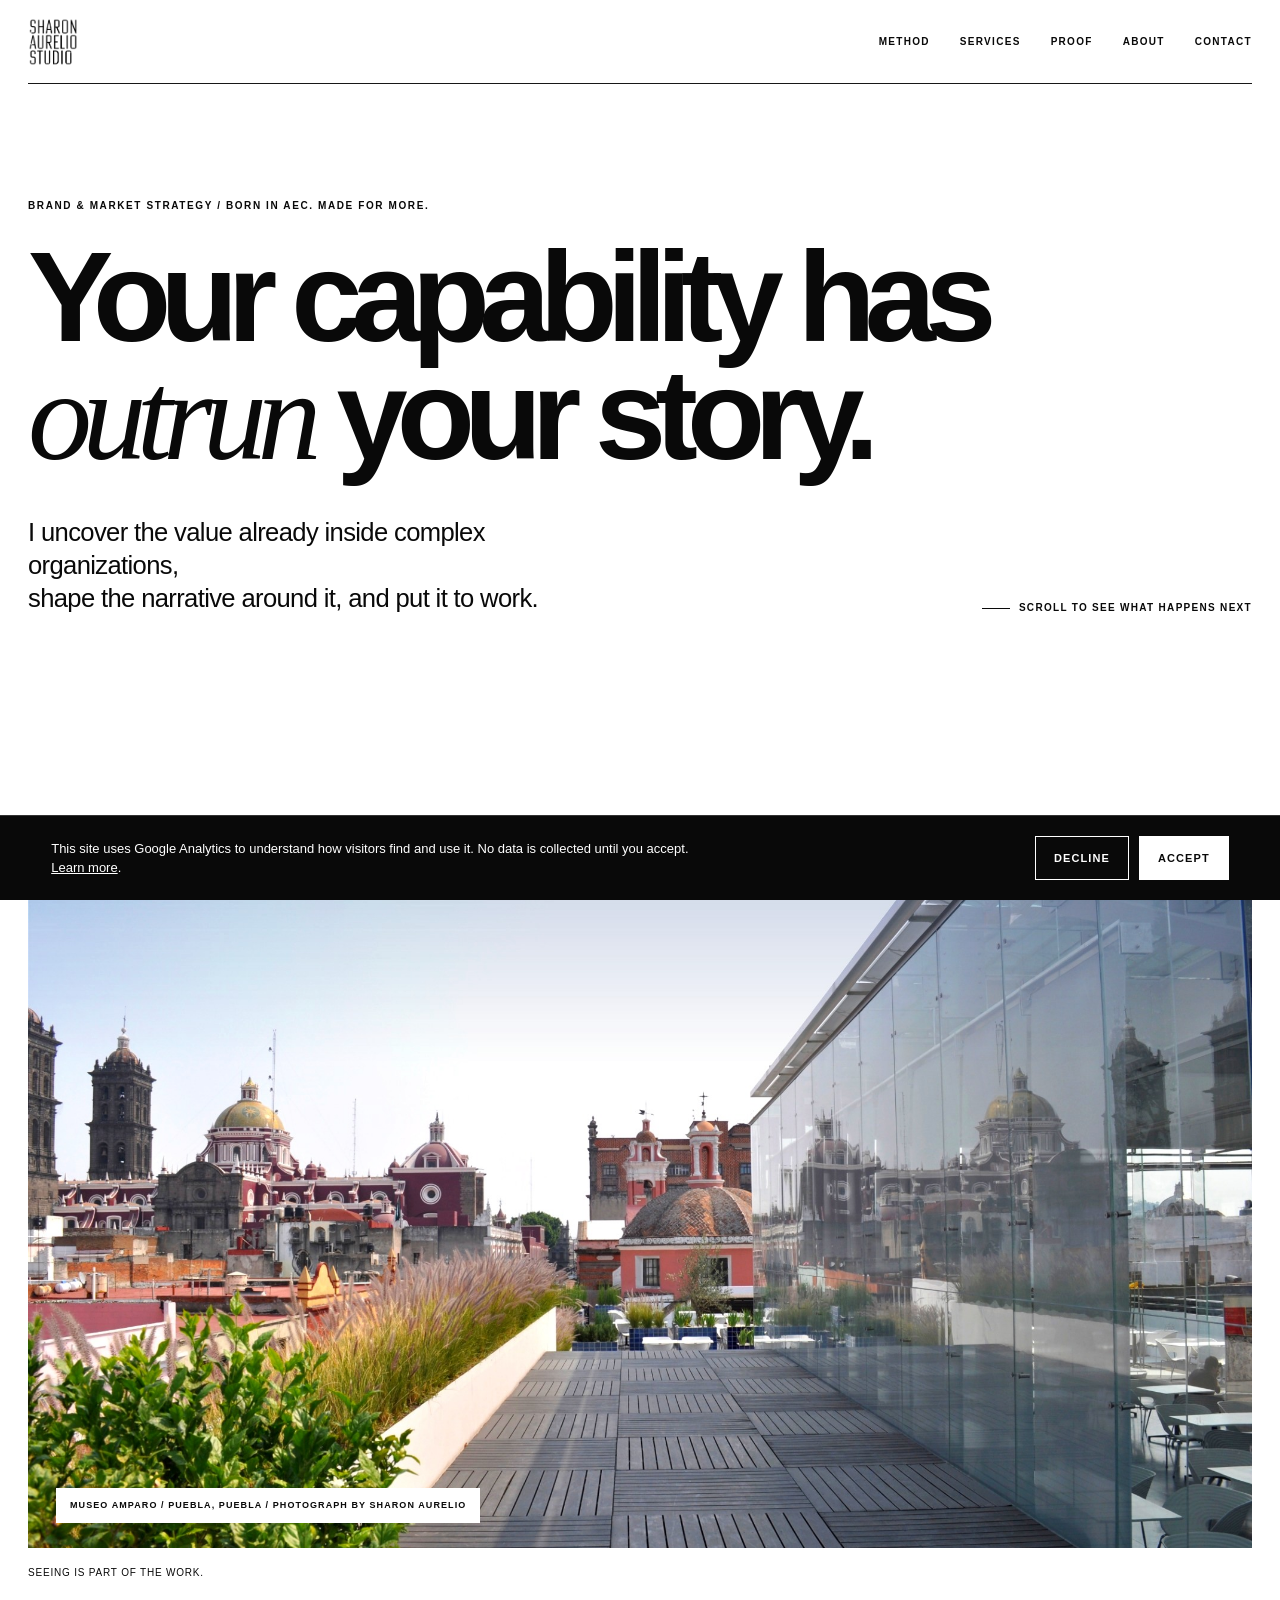
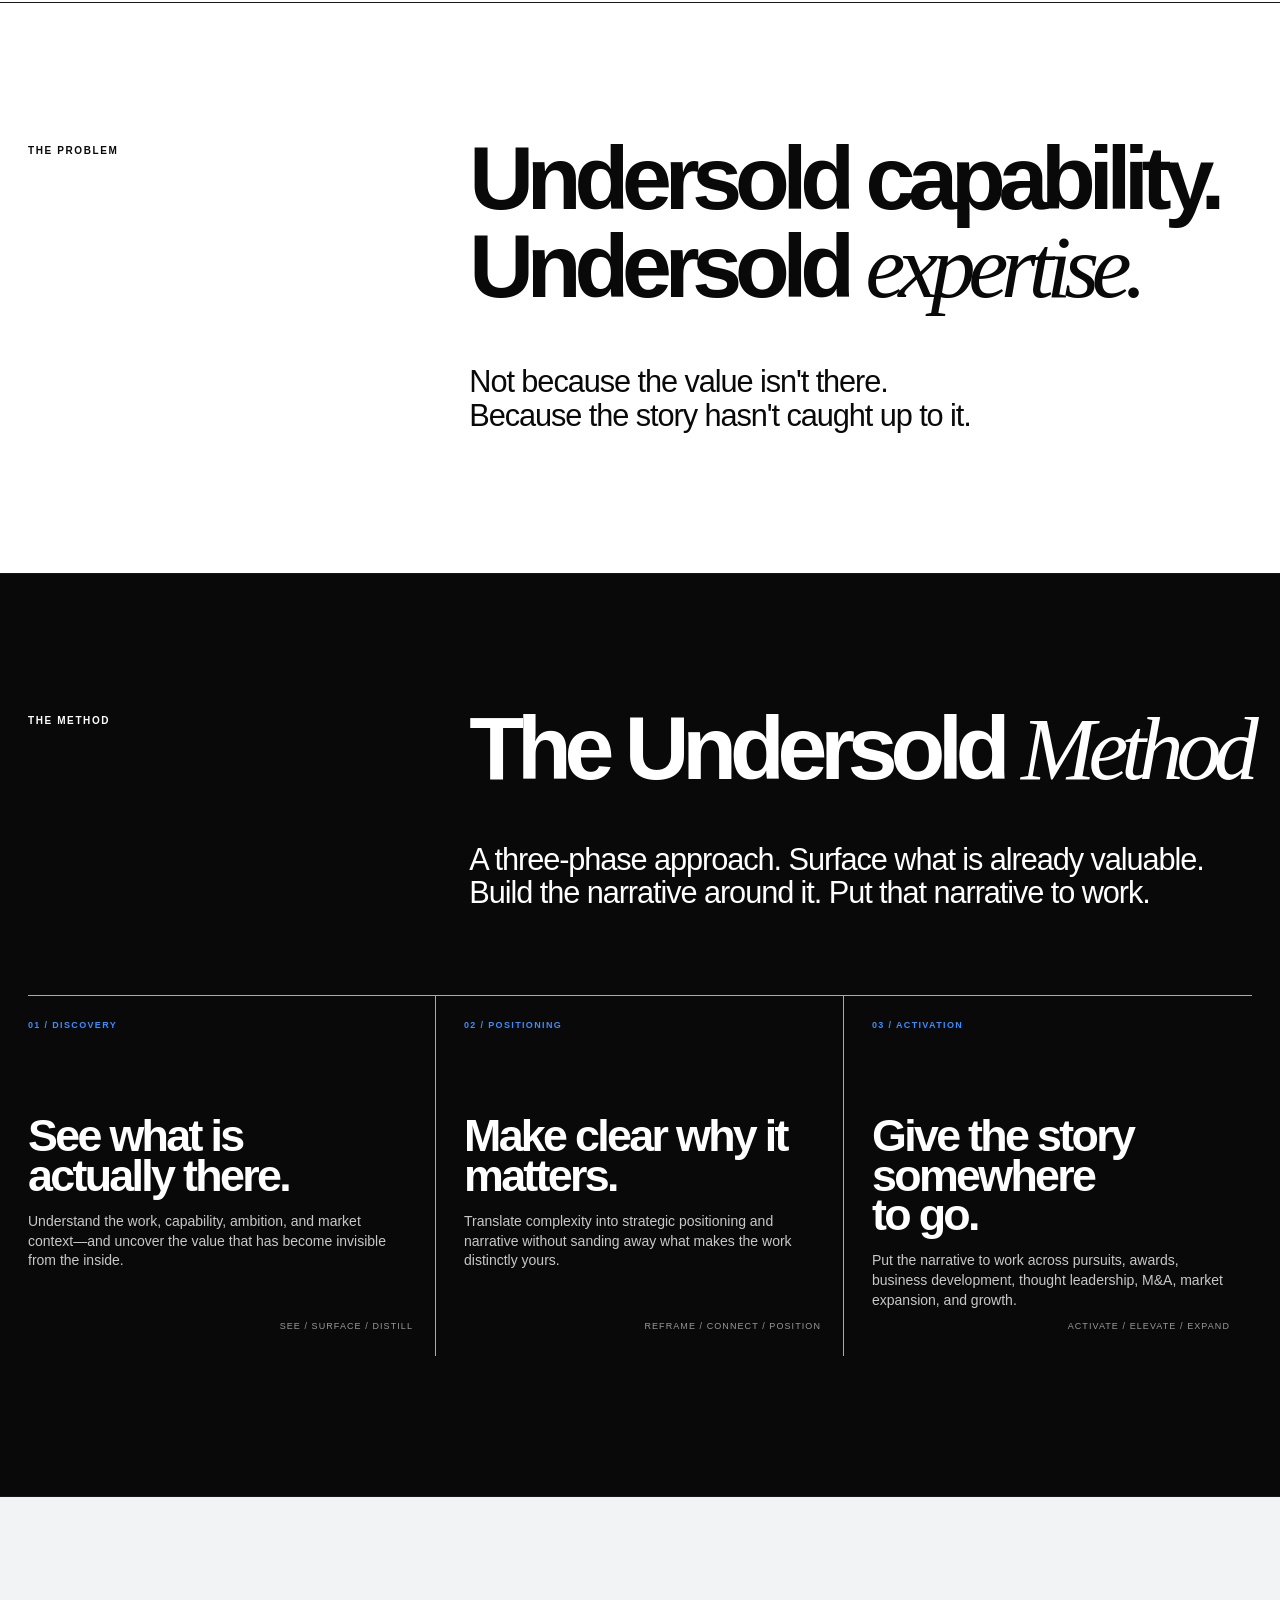
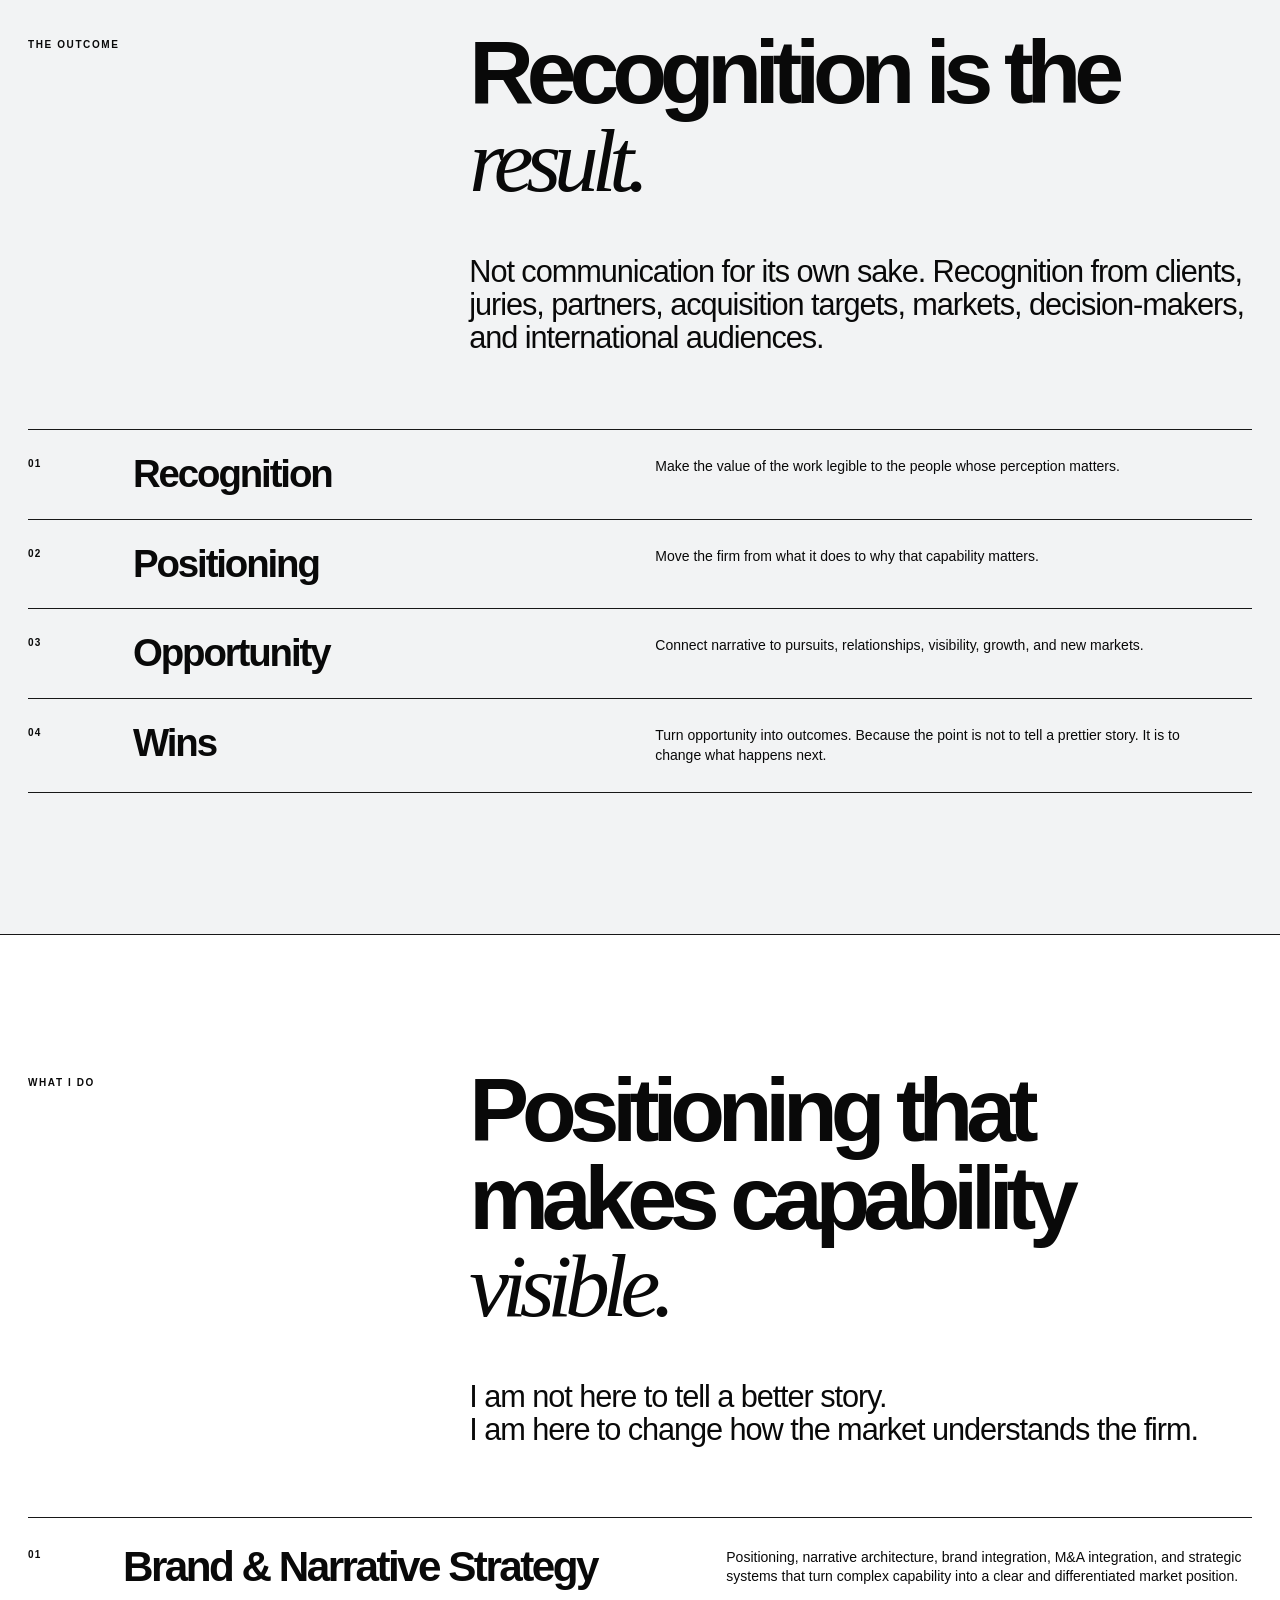
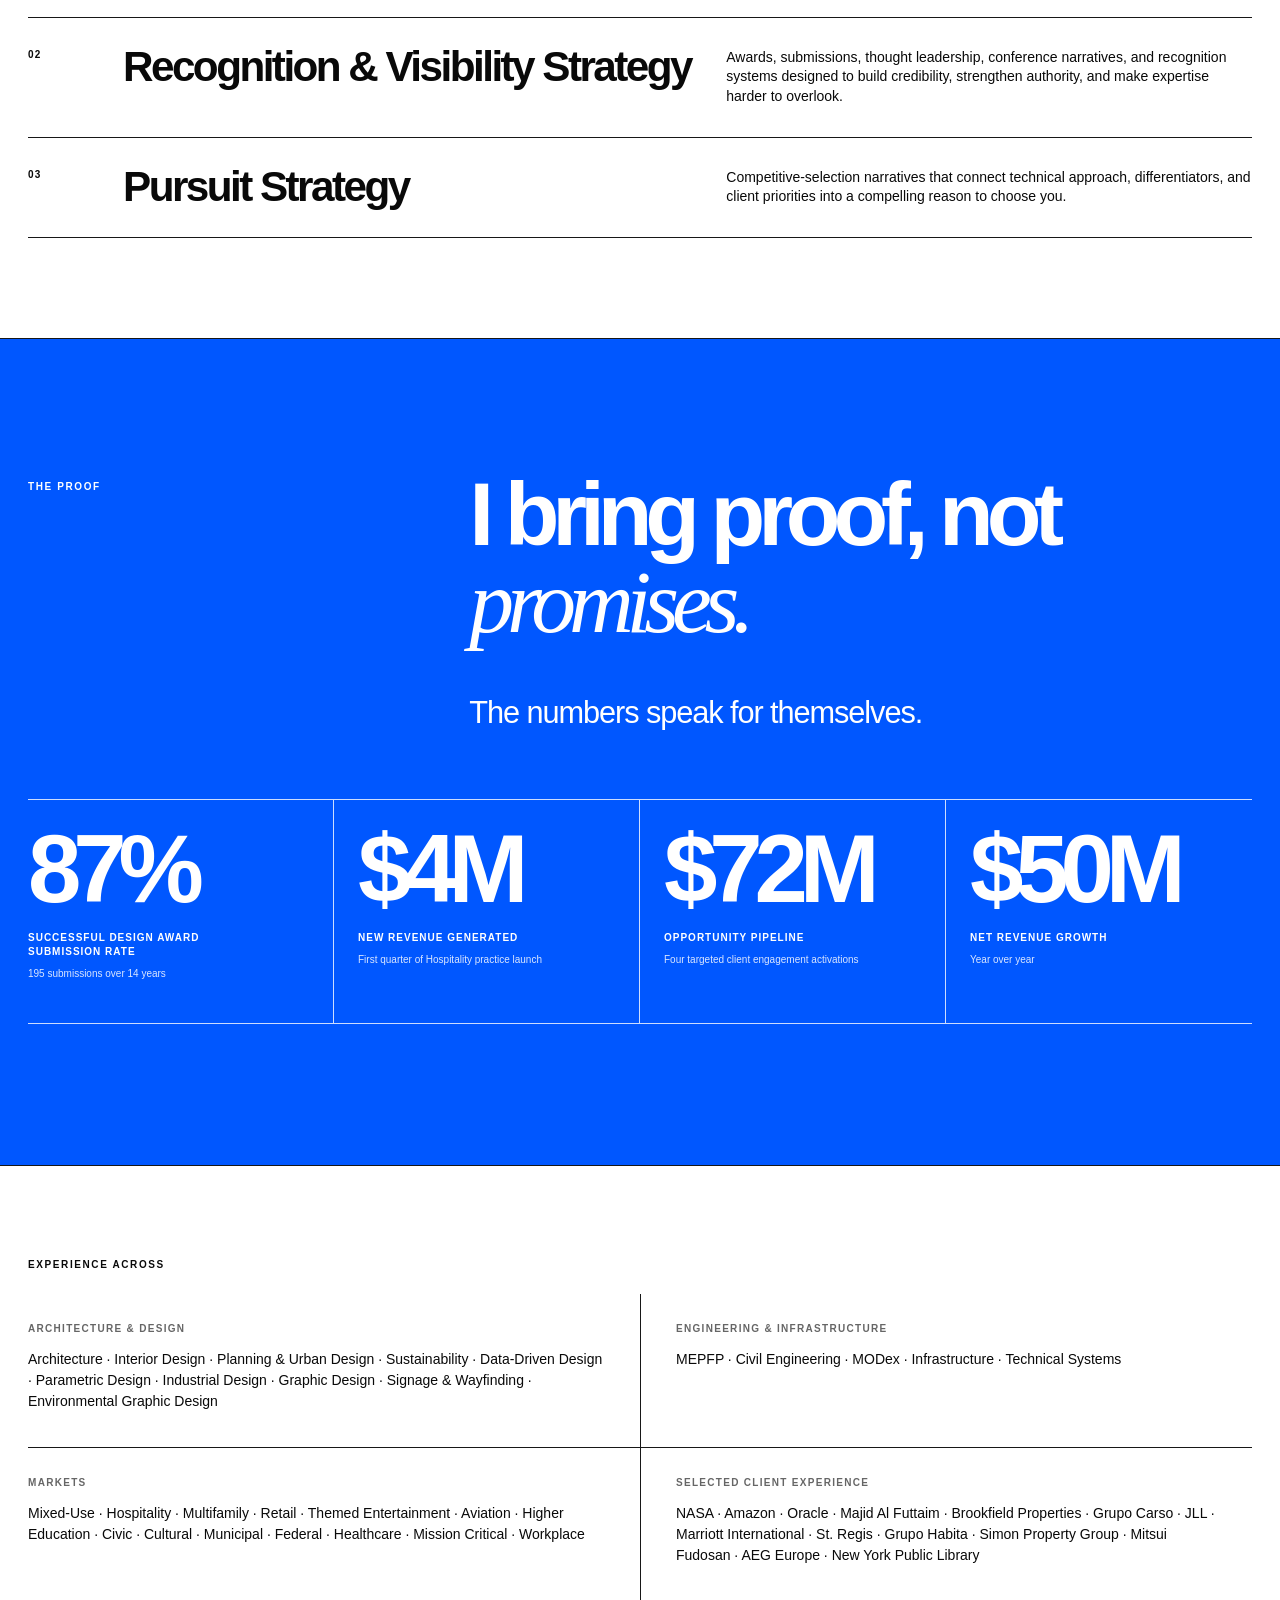
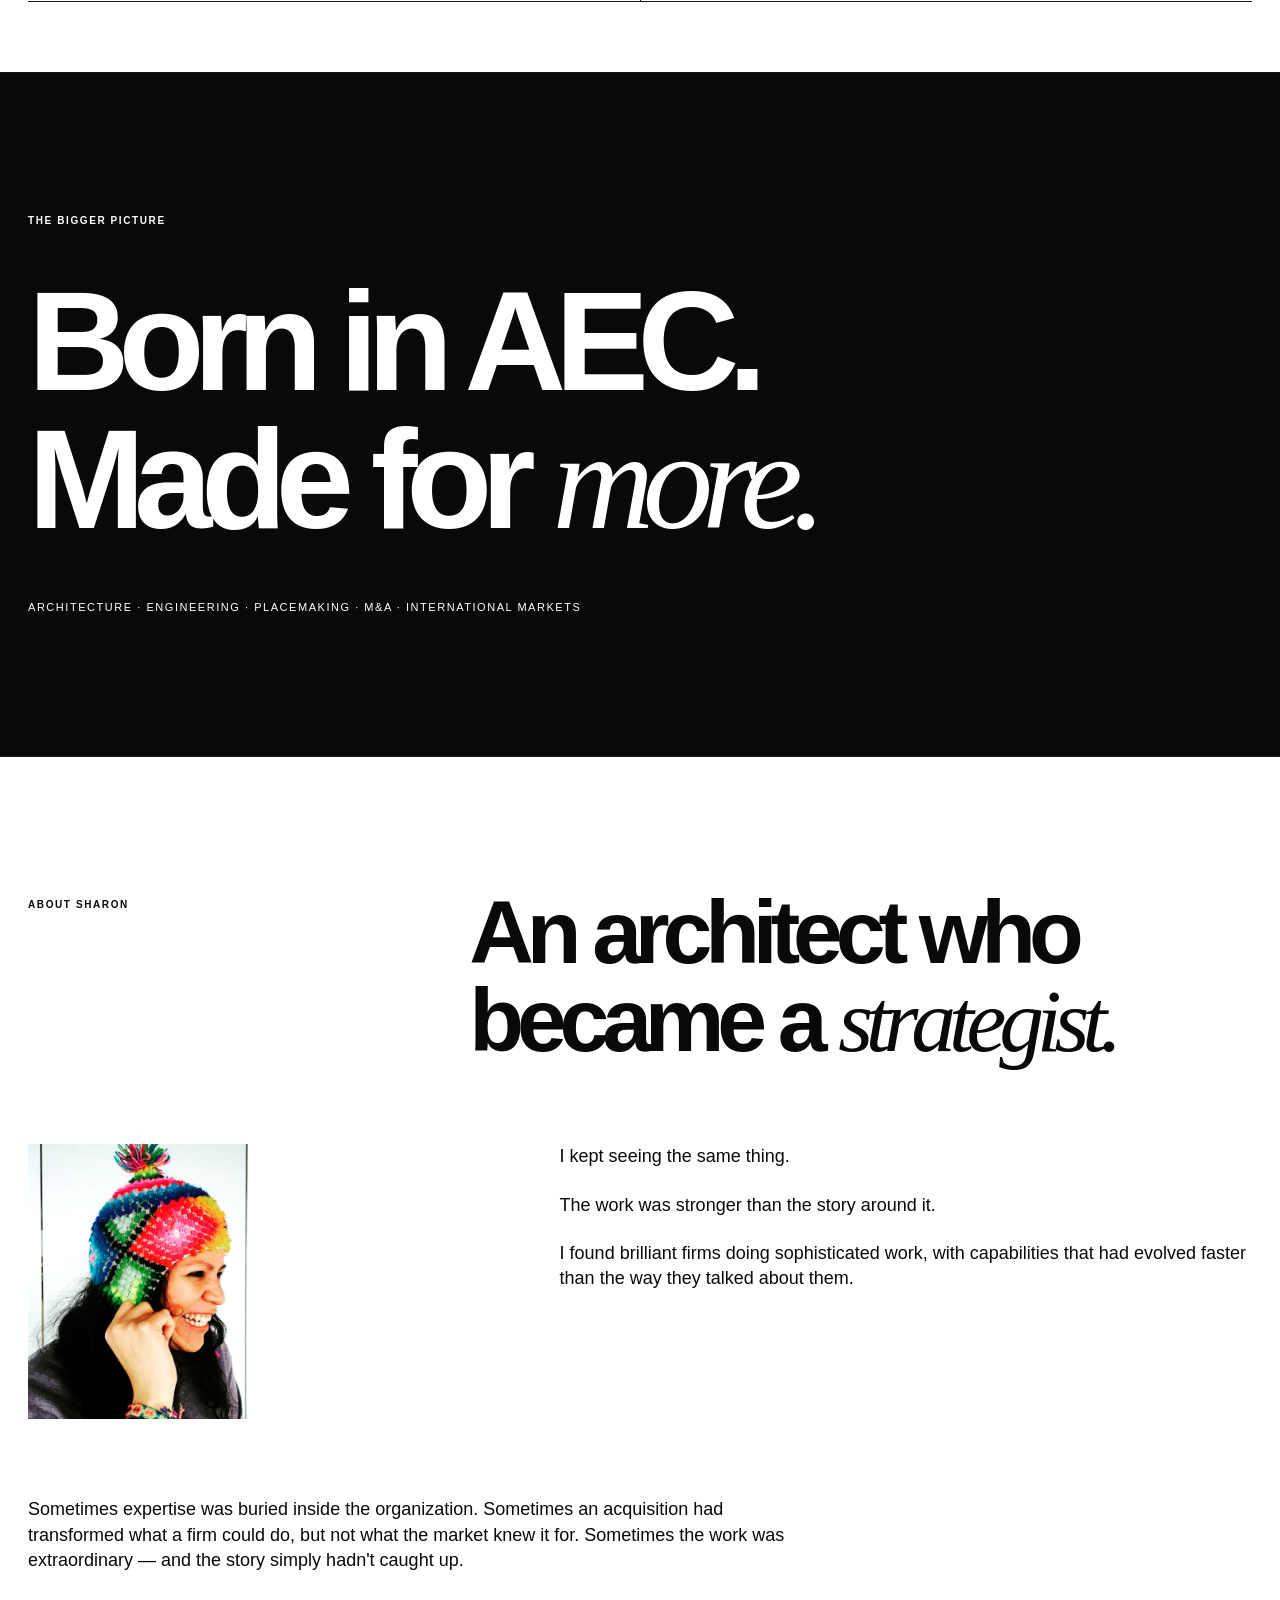
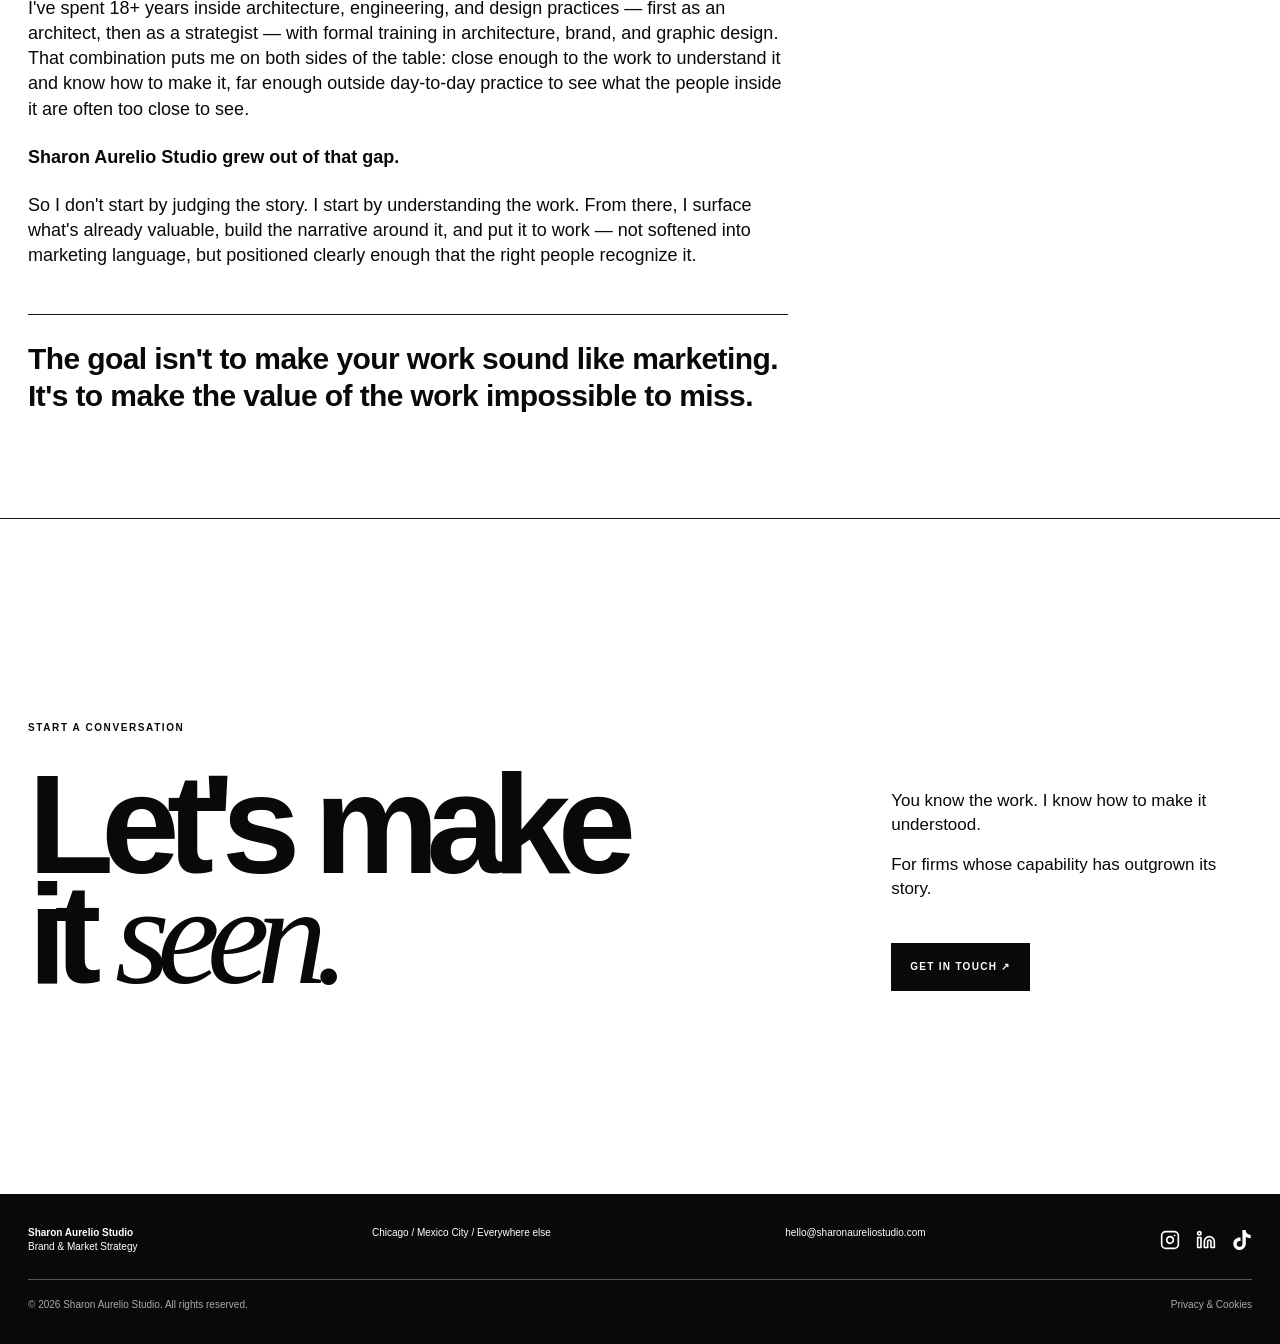
==== commit a85a101a: "Add TikTok link to footer Same treatment as the existing Instagram/LinkedIn icons, plus a sameAs ent" ====
--- a/index.html
+++ b/index.html
@@ -42,7 +42,7 @@
   "url": "https://sharonaureliostudio.com",
   "description": "Brand and market strategy for architecture, engineering, and infrastructure (AEC) firms whose capability has outrun their story.",
   "email": "hello@sharonaureliostudio.com",
-  "sameAs": ["https://www.instagram.com/sharonaureliostudio", "https://www.linkedin.com/company/sharon-aurelio-studio"],
+  "sameAs": ["https://www.instagram.com/sharonaureliostudio", "https://www.linkedin.com/company/sharon-aurelio-studio", "https://www.tiktok.com/@sharonaureliostudi"],
   "areaServed": ["Chicago", "Mexico", "Worldwide"],
   "founder": {
     "@type": "Person",
@@ -307,6 +307,7 @@
       <div class="footer-social">
         <a href="https://www.instagram.com/sharonaureliostudio" target="_blank" rel="noopener" aria-label="Instagram"><svg viewBox="0 0 24 24" fill="none" stroke="currentColor" stroke-width="2" stroke-linecap="round" stroke-linejoin="round"><rect x="2" y="2" width="20" height="20" rx="5"></rect><path d="M16 11.37A4 4 0 1 1 12.63 8 4 4 0 0 1 16 11.37z"></path><line x1="17.5" y1="6.5" x2="17.5" y2="6.5"></line></svg></a>
         <a href="https://www.linkedin.com/company/sharon-aurelio-studio" target="_blank" rel="noopener" aria-label="LinkedIn"><svg viewBox="0 0 24 24" fill="none" stroke="currentColor" stroke-width="2" stroke-linecap="round" stroke-linejoin="round"><path d="M16 8a6 6 0 0 1 6 6v7h-4v-7a2 2 0 0 0-2-2 2 2 0 0 0-2 2v7h-4v-7a6 6 0 0 1 6-6z"></path><rect x="2" y="9" width="4" height="12"></rect><circle cx="4" cy="4" r="2"></circle></svg></a>
+        <a href="https://www.tiktok.com/@sharonaureliostudi" target="_blank" rel="noopener" aria-label="TikTok"><svg viewBox="0 0 24 24" fill="currentColor"><path d="M12.525.02c1.31-.02 2.61-.01 3.91-.02.08 1.53.63 3.09 1.75 4.17 1.12 1.11 2.7 1.62 4.24 1.79v4.03c-1.44-.05-2.89-.35-4.2-.97-.57-.26-1.1-.59-1.62-.93-.01 2.92.01 5.84-.02 8.75-.08 1.4-.54 2.79-1.35 3.94-1.31 1.92-3.58 3.17-5.91 3.21-1.43.08-2.86-.31-4.08-1.03-2.02-1.19-3.44-3.37-3.65-5.71-.02-.5-.03-1-.01-1.49.18-1.9 1.12-3.72 2.58-4.96 1.66-1.44 3.98-2.13 6.15-1.72.02 1.48-.04 2.96-.04 4.44-.99-.32-2.15-.23-3.02.37-.63.41-1.11 1.04-1.36 1.75-.21.51-.15 1.07-.14 1.61.24 1.64 1.82 3.02 3.5 2.87 1.12-.01 2.19-.66 2.77-1.61.19-.33.4-.67.41-1.06.1-1.79.06-3.57.07-5.36.01-4.03-.01-8.05.02-12.07z"></path></svg></a>
       </div>
     </div>
     <div class="footer-bottom">
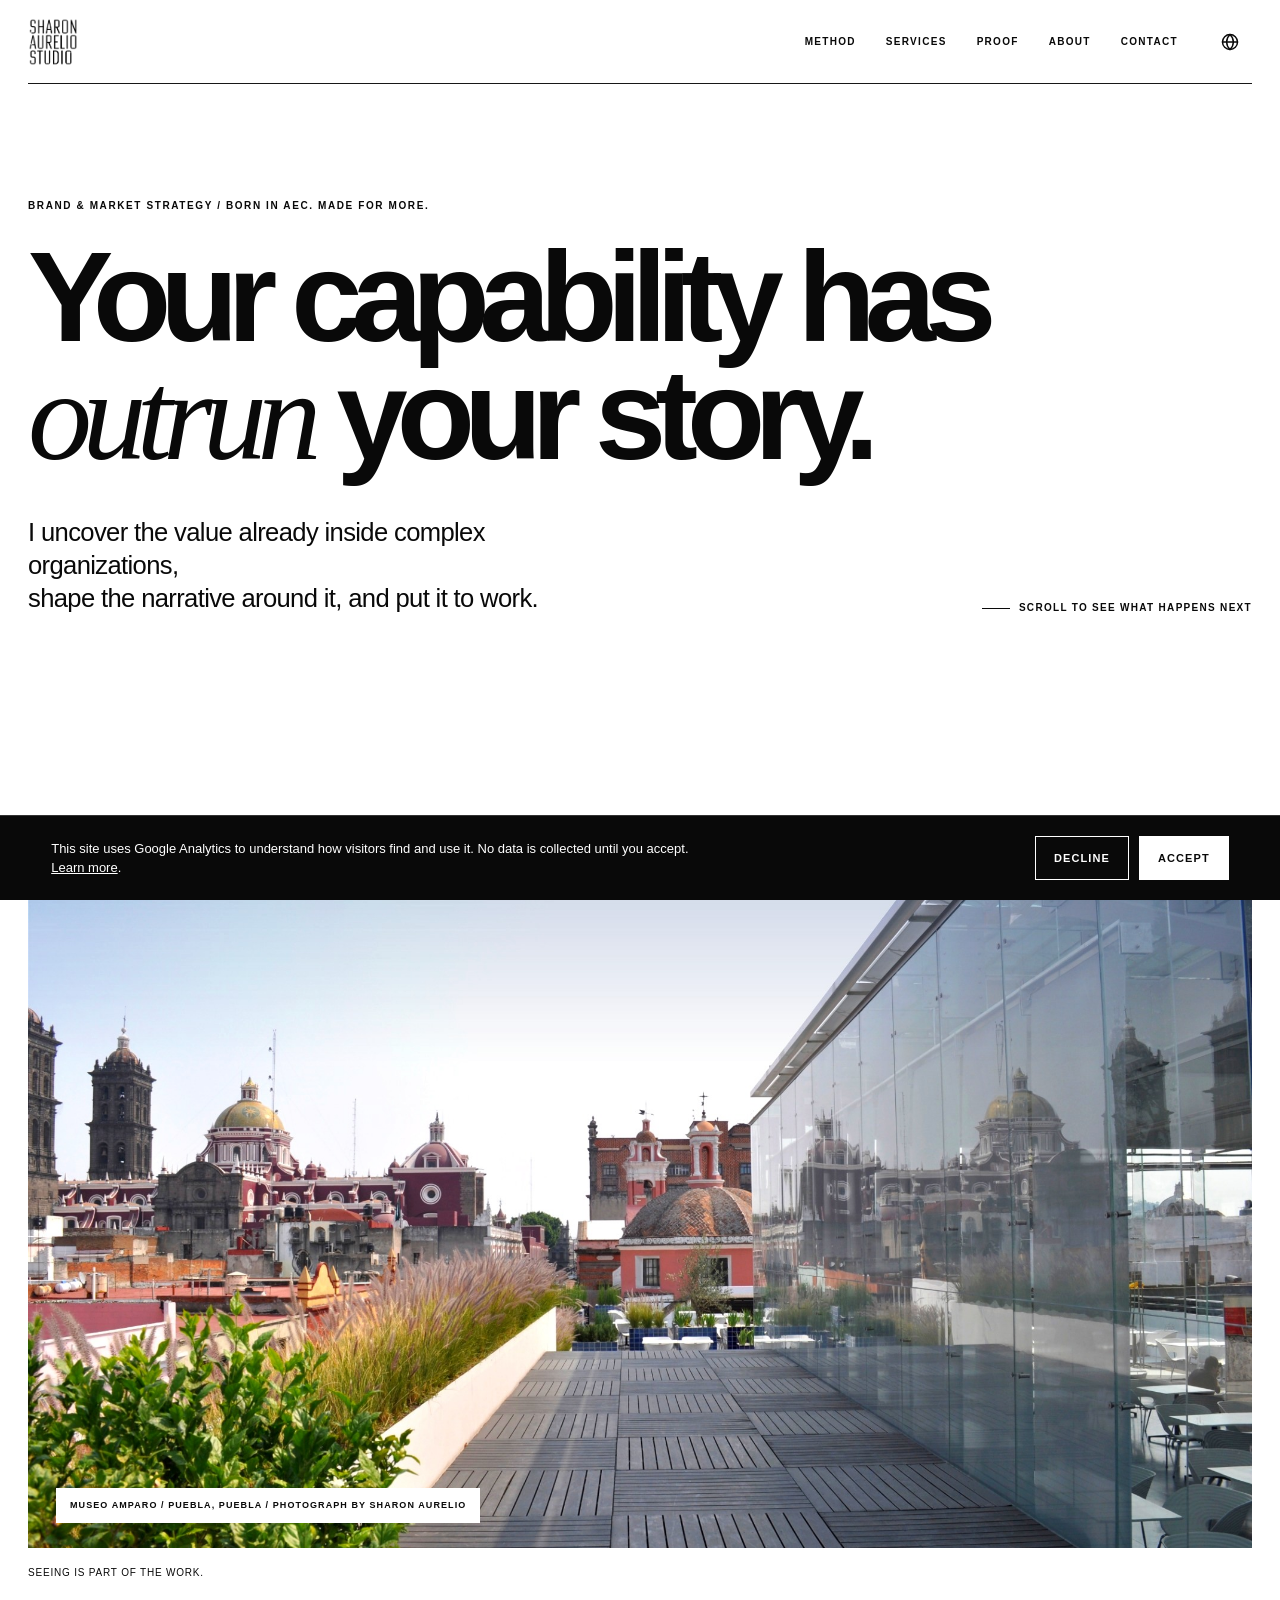
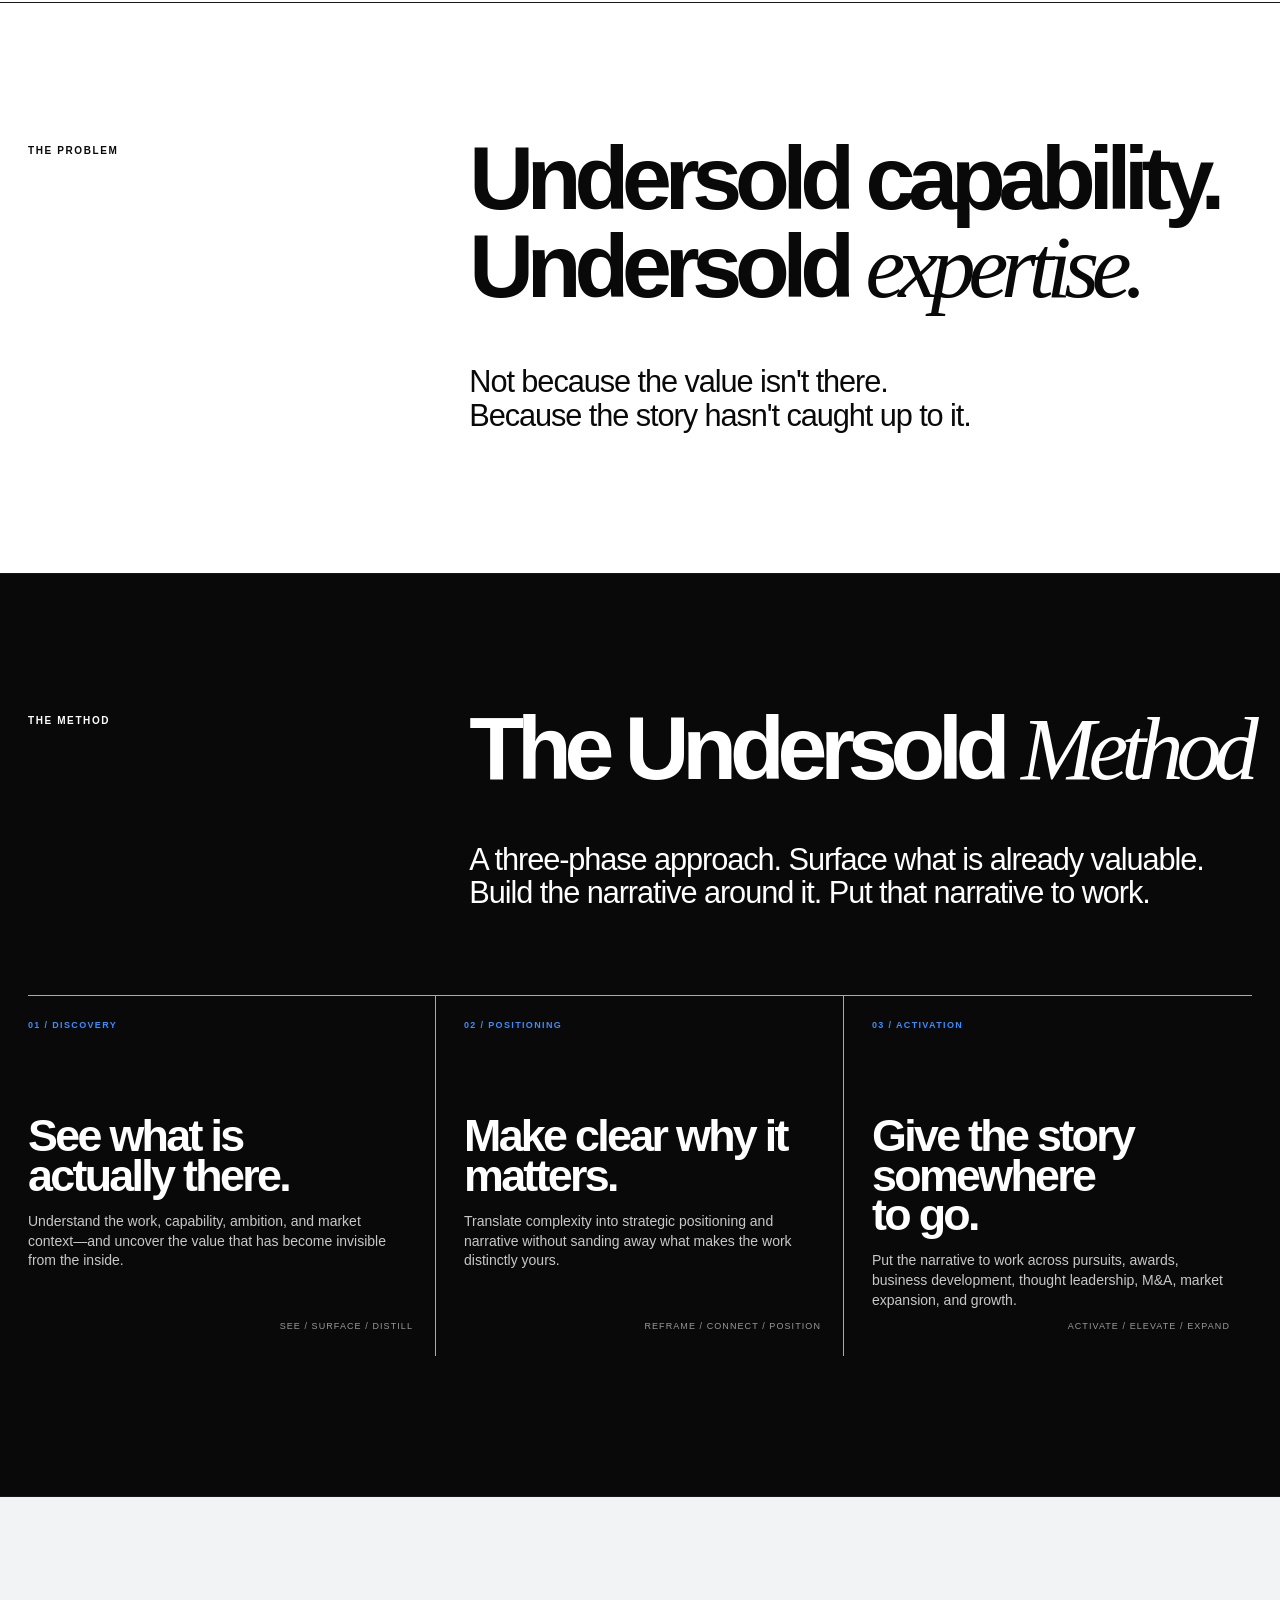
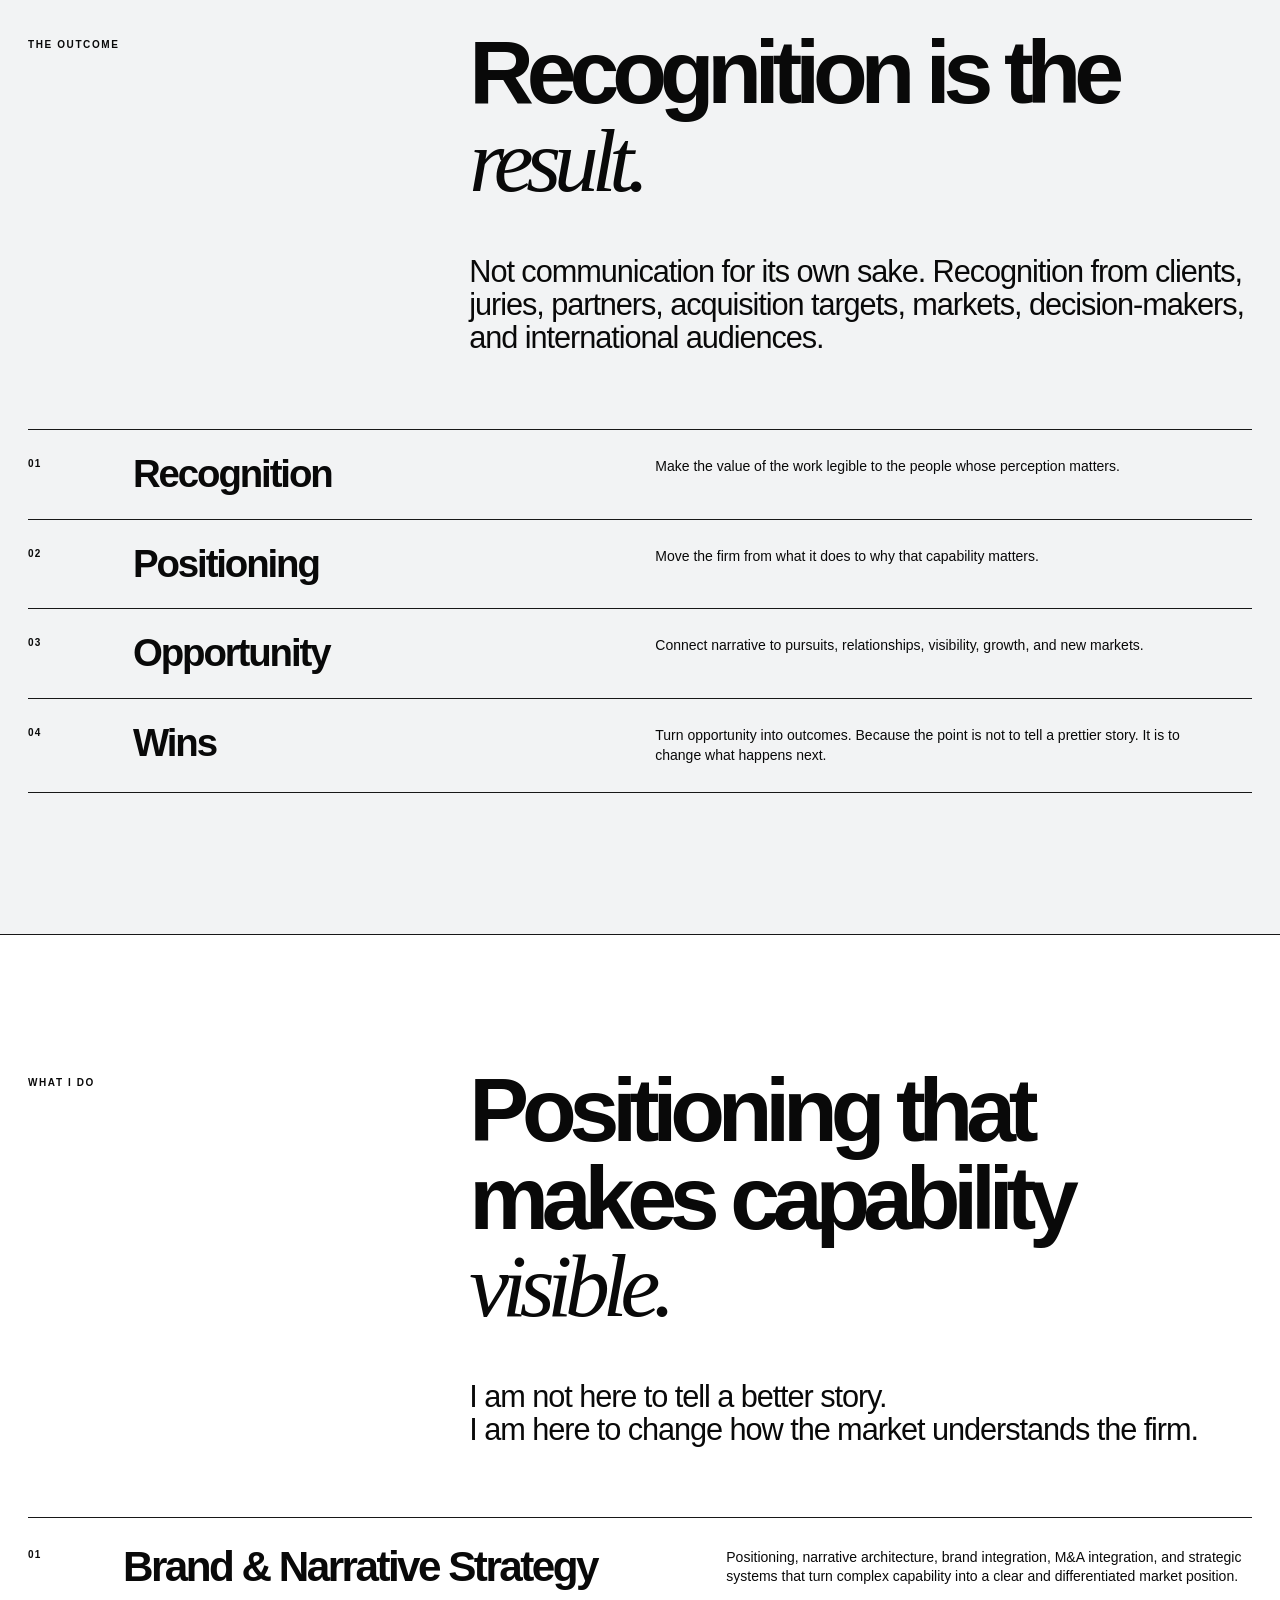
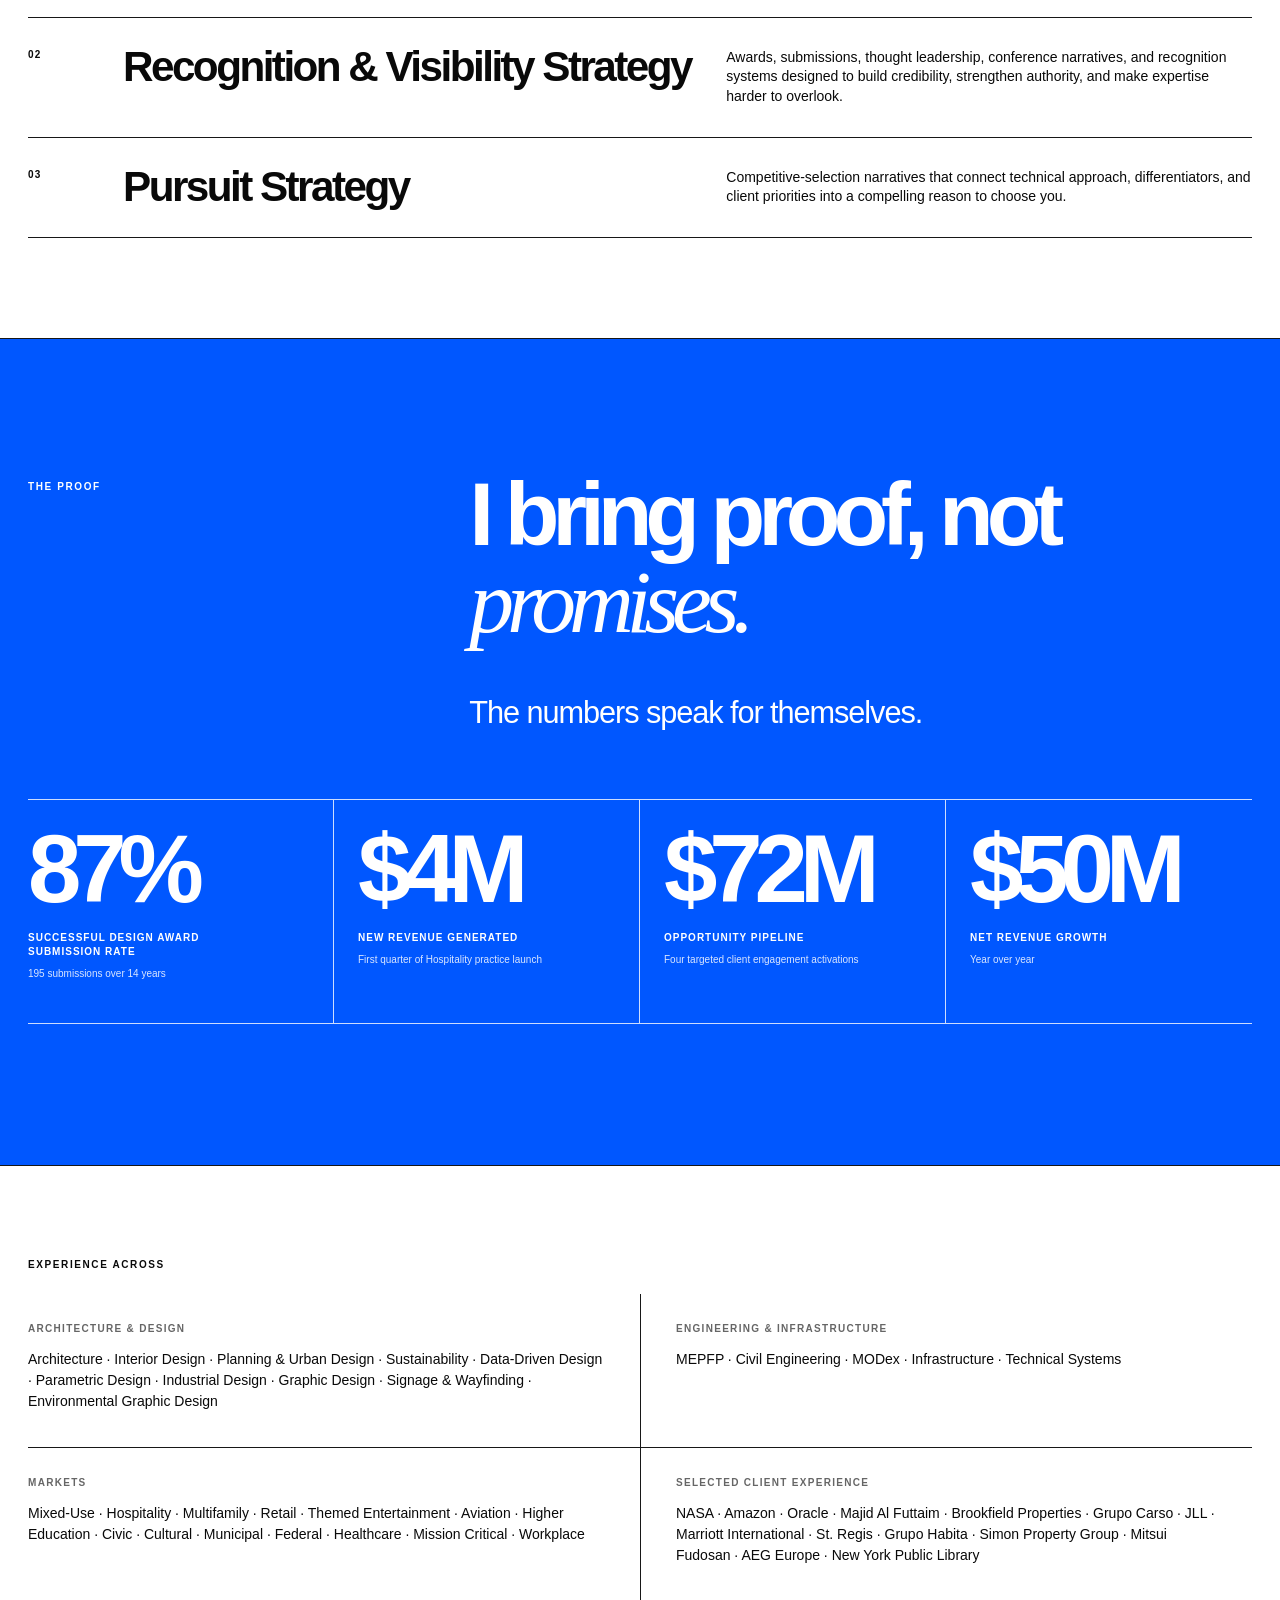
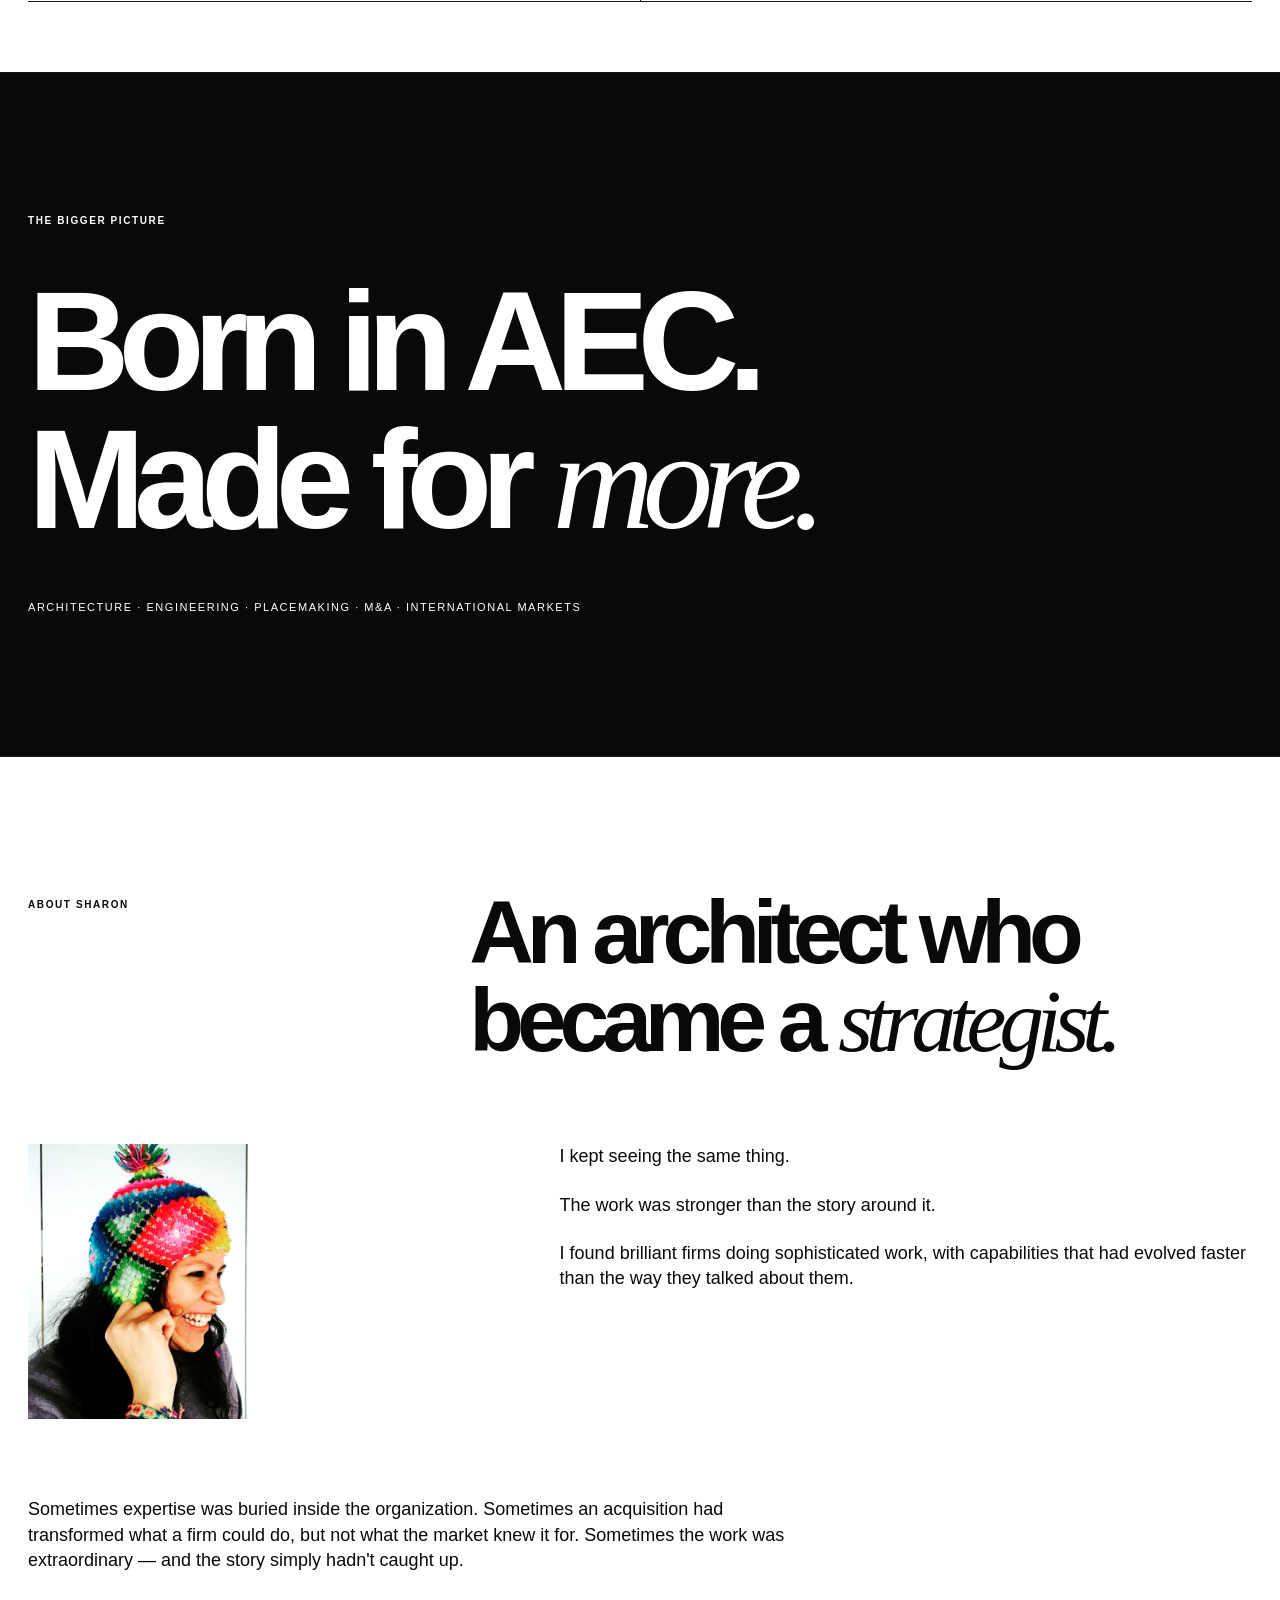
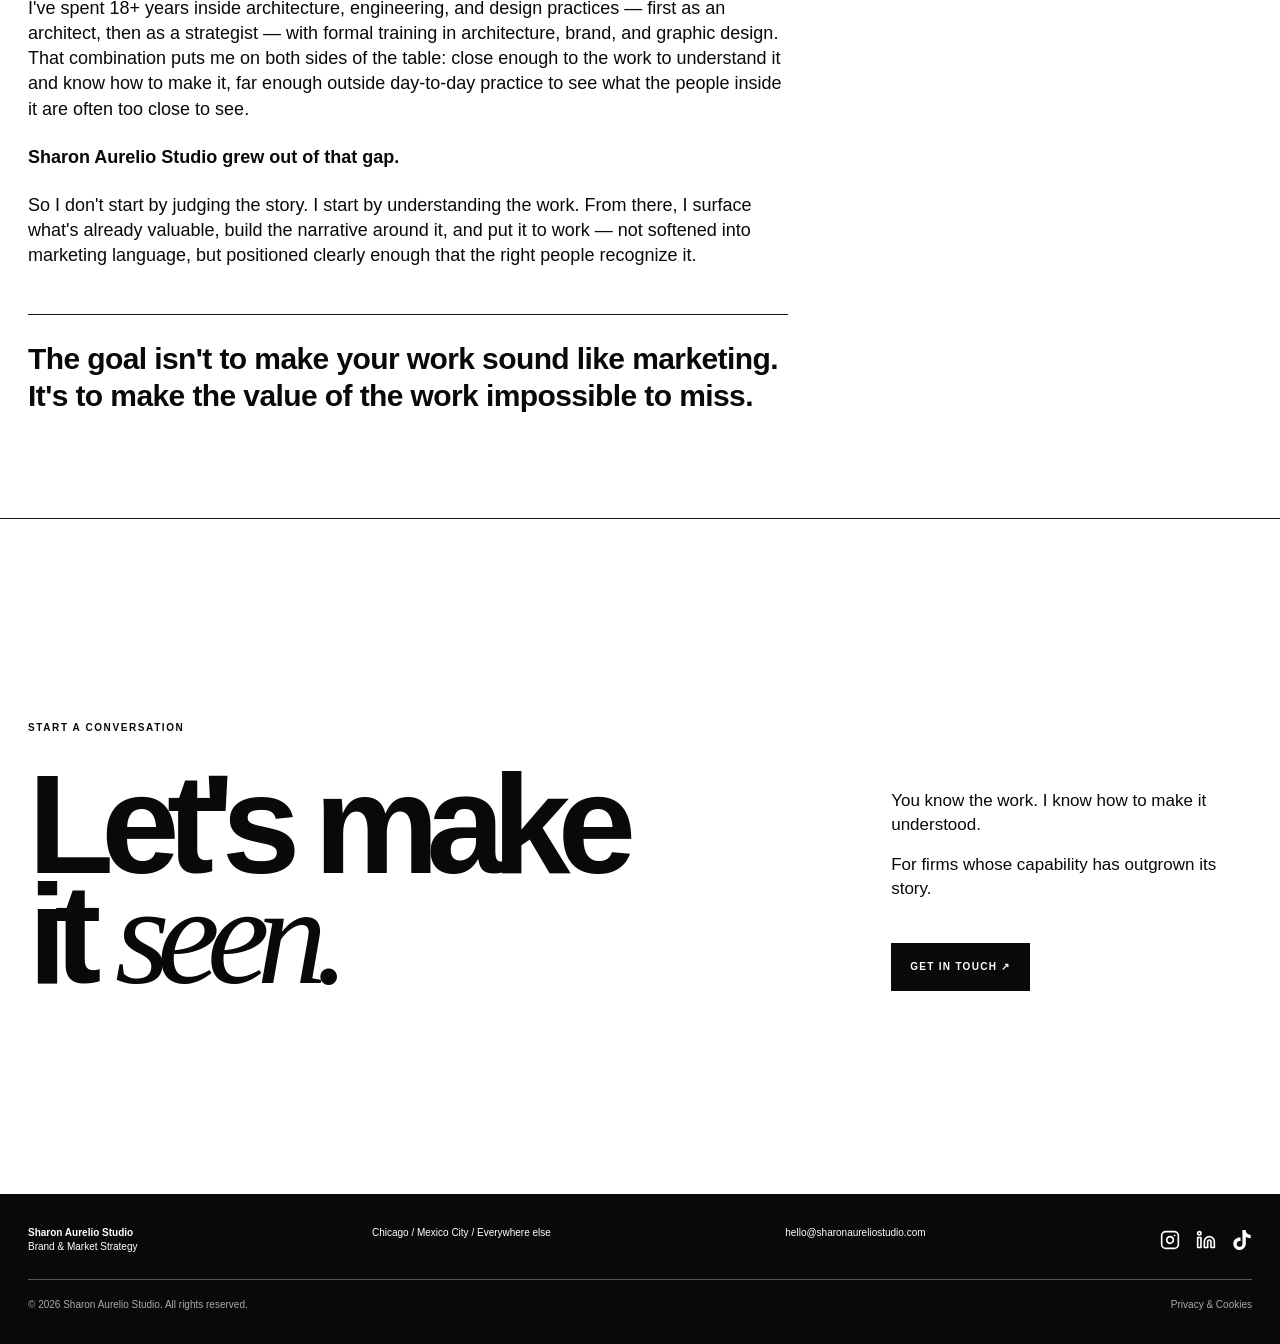
==== commit 46491000: "Add Spanish version with globe language switcher Spanish pages at /es/ and /es/privacidad.html (href" ====
--- a/index.html
+++ b/index.html
@@ -12,6 +12,10 @@
 <meta name="viewport" content="width=device-width,initial-scale=1">
 <meta name="description" content="Sharon Aurelio Studio — brand and market strategy for firms whose capability has outrun their story.">
 <title>Sharon Aurelio Studio — Brand & Market Strategy</title>
+<link rel="canonical" href="https://sharonaureliostudio.com/">
+<link rel="alternate" hreflang="en" href="https://sharonaureliostudio.com/">
+<link rel="alternate" hreflang="es" href="https://sharonaureliostudio.com/es/">
+<link rel="alternate" hreflang="x-default" href="https://sharonaureliostudio.com/">
 
 <link rel="icon" type="image/svg+xml" href="favicon.svg">
 <link rel="icon" type="image/png" sizes="32x32" href="favicon-32.png">
@@ -54,7 +58,7 @@
   "knowsAbout": ["Brand strategy", "Market strategy", "AEC marketing", "Architecture firm branding", "Engineering firm branding", "Design award submissions", "Pursuit strategy", "M&A brand integration"]
 }
 </script>
-<link rel="stylesheet" href="css/style.css?v=20260926a">
+<link rel="stylesheet" href="css/style.css?v=20261012c">
 <script>
 /* Opening-sequence gate: decide BEFORE paint whether the intro should run,
    so there is never a flash of the wrong state. No JS / reduced-motion / already
@@ -82,14 +86,25 @@
 
 <header class="container nav">
   <a class="logo" href="#top"><img src="images/sharon-aurelio-studio-logo.png?v=20260925a" alt="Sharon Aurelio Studio" width="495" height="480"></a>
-  <nav class="navlinks" id="navlinks">
-    <a href="#method">Method</a>
-    <a href="#services">Services</a>
-    <a href="#proof">Proof</a>
-    <a href="#about">About</a>
-    <a href="#contact">Contact</a>
-  </nav>
-  <button class="menu-toggle" id="menuToggle" aria-expanded="false" aria-controls="mobilenav" type="button">Menu</button>
+  <div class="nav-right">
+    <nav class="navlinks" id="navlinks">
+      <a href="#method">Method</a>
+      <a href="#services">Services</a>
+      <a href="#proof">Proof</a>
+      <a href="#about">About</a>
+      <a href="#contact">Contact</a>
+    </nav>
+    <div class="lang" id="lang">
+      <button class="lang-toggle" id="langToggle" type="button" aria-expanded="false" aria-controls="langMenu" aria-label="Language">
+        <svg viewBox="0 0 24 24" fill="none" stroke="currentColor" stroke-width="1.75" stroke-linecap="round" stroke-linejoin="round" aria-hidden="true" focusable="false"><circle cx="12" cy="12" r="9"></circle><path d="M3 12h18"></path><path d="M12 3c2.6 2.4 4 5.6 4 9s-1.4 6.6-4 9c-2.6-2.4-4-5.6-4-9s1.4-6.6 4-9z"></path></svg>
+      </button>
+      <ul class="lang-menu" id="langMenu" hidden>
+        <li><a href="./" hreflang="en" lang="en" aria-current="true">English</a></li>
+        <li><a href="es/" hreflang="es" lang="es">Español</a></li>
+      </ul>
+    </div>
+    <button class="menu-toggle" id="menuToggle" aria-expanded="false" aria-controls="mobilenav" type="button" data-open-label="Menu" data-close-label="Close">Menu</button>
+  </div>
 </header>
 
 <nav class="mobilenav" id="mobilenav" aria-label="Mobile">
@@ -107,7 +122,7 @@
     <div class="kicker">Brand &amp; Market Strategy / Born in AEC. Made for more.</div>
     <h1>Your capability has <em>outrun</em> your story.</h1>
     <div class="hero-meta">
-      <p>I uncover the value already inside complex organizations,<br class="hero-lede-break">shape the narrative around it, and put it to work.</p>
+      <p>I uncover the value already inside complex organizations, <br class="hero-lede-break">shape the narrative around it, and put it to work.</p>
       <div class="scroll"><span></span>Scroll to see what happens next</div>
     </div>
   </div>
@@ -325,6 +340,7 @@
   </div>
 </div>
 
-<script src="js/script.js?v=20260910b" defer></script>
+<script src="js/script.js?v=20261012a" defer></script>
+<script src="js/lang.js?v=20261012a" defer></script>
 </body>
 </html>
--- a/css/style.css
+++ b/css/style.css
@@ -42,6 +42,32 @@
 .navlinks{display:flex;gap:30px;font-size:10px;font-weight:700;letter-spacing:.13em;text-transform:uppercase}
 .navlinks a{padding:8px 0;display:inline-block}
 .navlinks a:hover{text-decoration:underline}
+.nav-right{display:flex;align-items:center;gap:30px}
+
+/* Language switcher (globe) — square, hairline, no shadow, like the menu button */
+.lang{position:relative}
+.lang-toggle{
+  display:flex;align-items:center;justify-content:center;
+  width:44px;height:44px;padding:0;
+  background:none;border:1px solid transparent;color:var(--ink);cursor:pointer;
+}
+.lang-toggle:hover{border-color:var(--line)}
+.lang-toggle[aria-expanded="true"]{background:var(--ink);color:var(--paper);border-color:var(--ink)}
+.lang-toggle svg{width:20px;height:20px;display:block}
+.lang-menu{
+  position:absolute;right:0;top:calc(100% + 8px);z-index:200;
+  margin:0;padding:0;list-style:none;min-width:176px;
+  background:var(--paper);border:1px solid var(--line);
+}
+.lang-menu[hidden]{display:none}
+.lang-menu li+li{border-top:1px solid var(--line)}
+.lang-menu a{
+  display:flex;align-items:center;min-height:44px;padding:0 16px;
+  font-size:10px;font-weight:700;letter-spacing:.13em;text-transform:uppercase;
+}
+.lang-menu a::before{content:"";width:14px;height:1px;margin-right:10px;background:transparent}
+.lang-menu a[aria-current="true"]::before{background:var(--ink)}
+.lang-menu a:hover{background:var(--soft)}
 
 .menu-toggle{
   display:none;
@@ -224,10 +250,15 @@
 .footer-social a:hover{text-decoration:none;opacity:.7}
 .footer-social svg{width:20px;height:20px;display:block}
 
+/* Spanish runs longer than English; step headline size down a notch so the
+   section headlines keep roughly the same number of lines. */
+html[lang="es"] .section:not(.statement) h2{font-size:clamp(44px,5.7vw,92px)}
+
 /* --- Responsive --------------------------------------------------------- */
 @media(max-width:900px){
   .container{width:min(100% - 34px,1400px)}
   .navlinks{display:none}
+  .nav-right{gap:10px}
   .menu-toggle{display:inline-block}
   .mobilenav{display:flex}
   .hero-meta,.split,.about-intro,.contact-grid{grid-template-columns:1fr}
@@ -257,6 +288,9 @@
      on narrow phones it forced an uneven-looking gap against the line
      above, so let the paragraph just reflow naturally here instead. */
   .hero-lede-break{display:none}
+  /* Spanish headlines carry longer single words (reconocimiento,
+     posicionamiento) that overflow the English phone size. */
+  html[lang="es"] .section:not(.statement) h2{font-size:40px}
 }
 
 /* --- Cookie consent banner ------------------------------------------------ */
